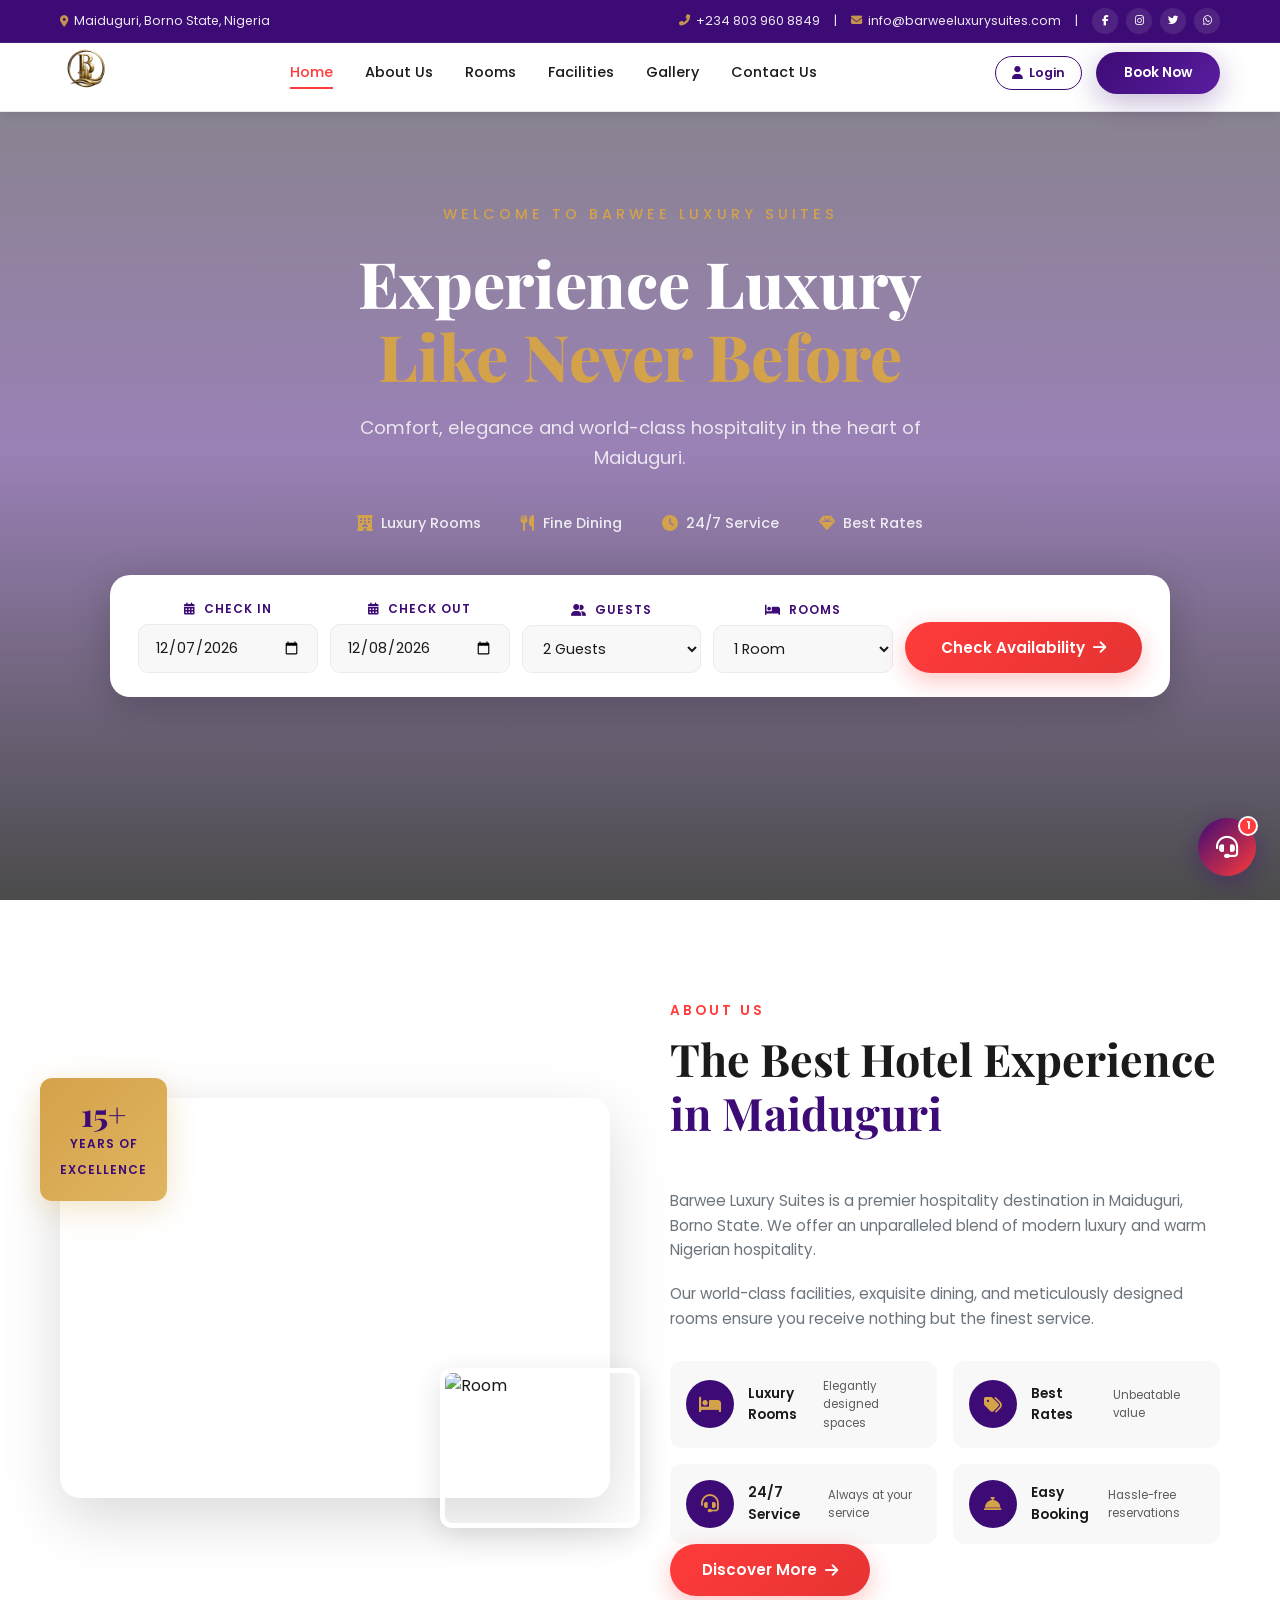
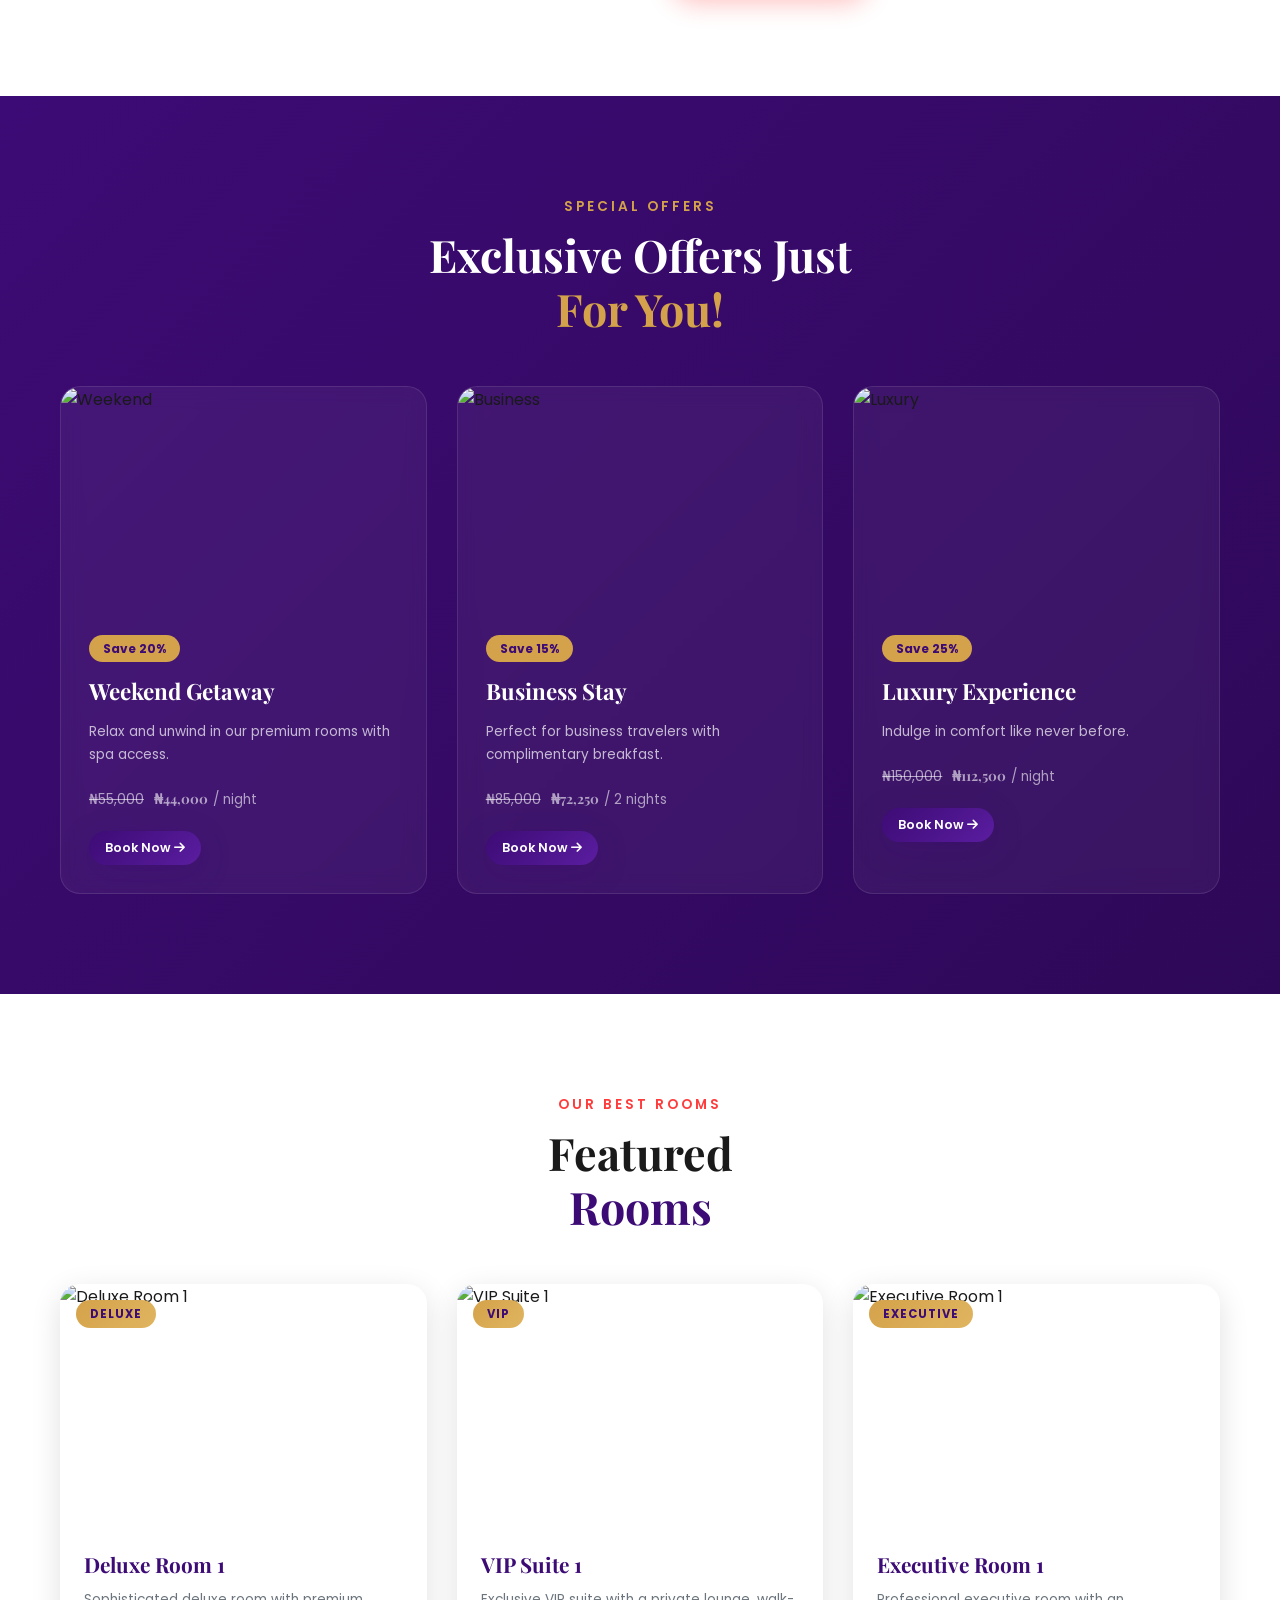
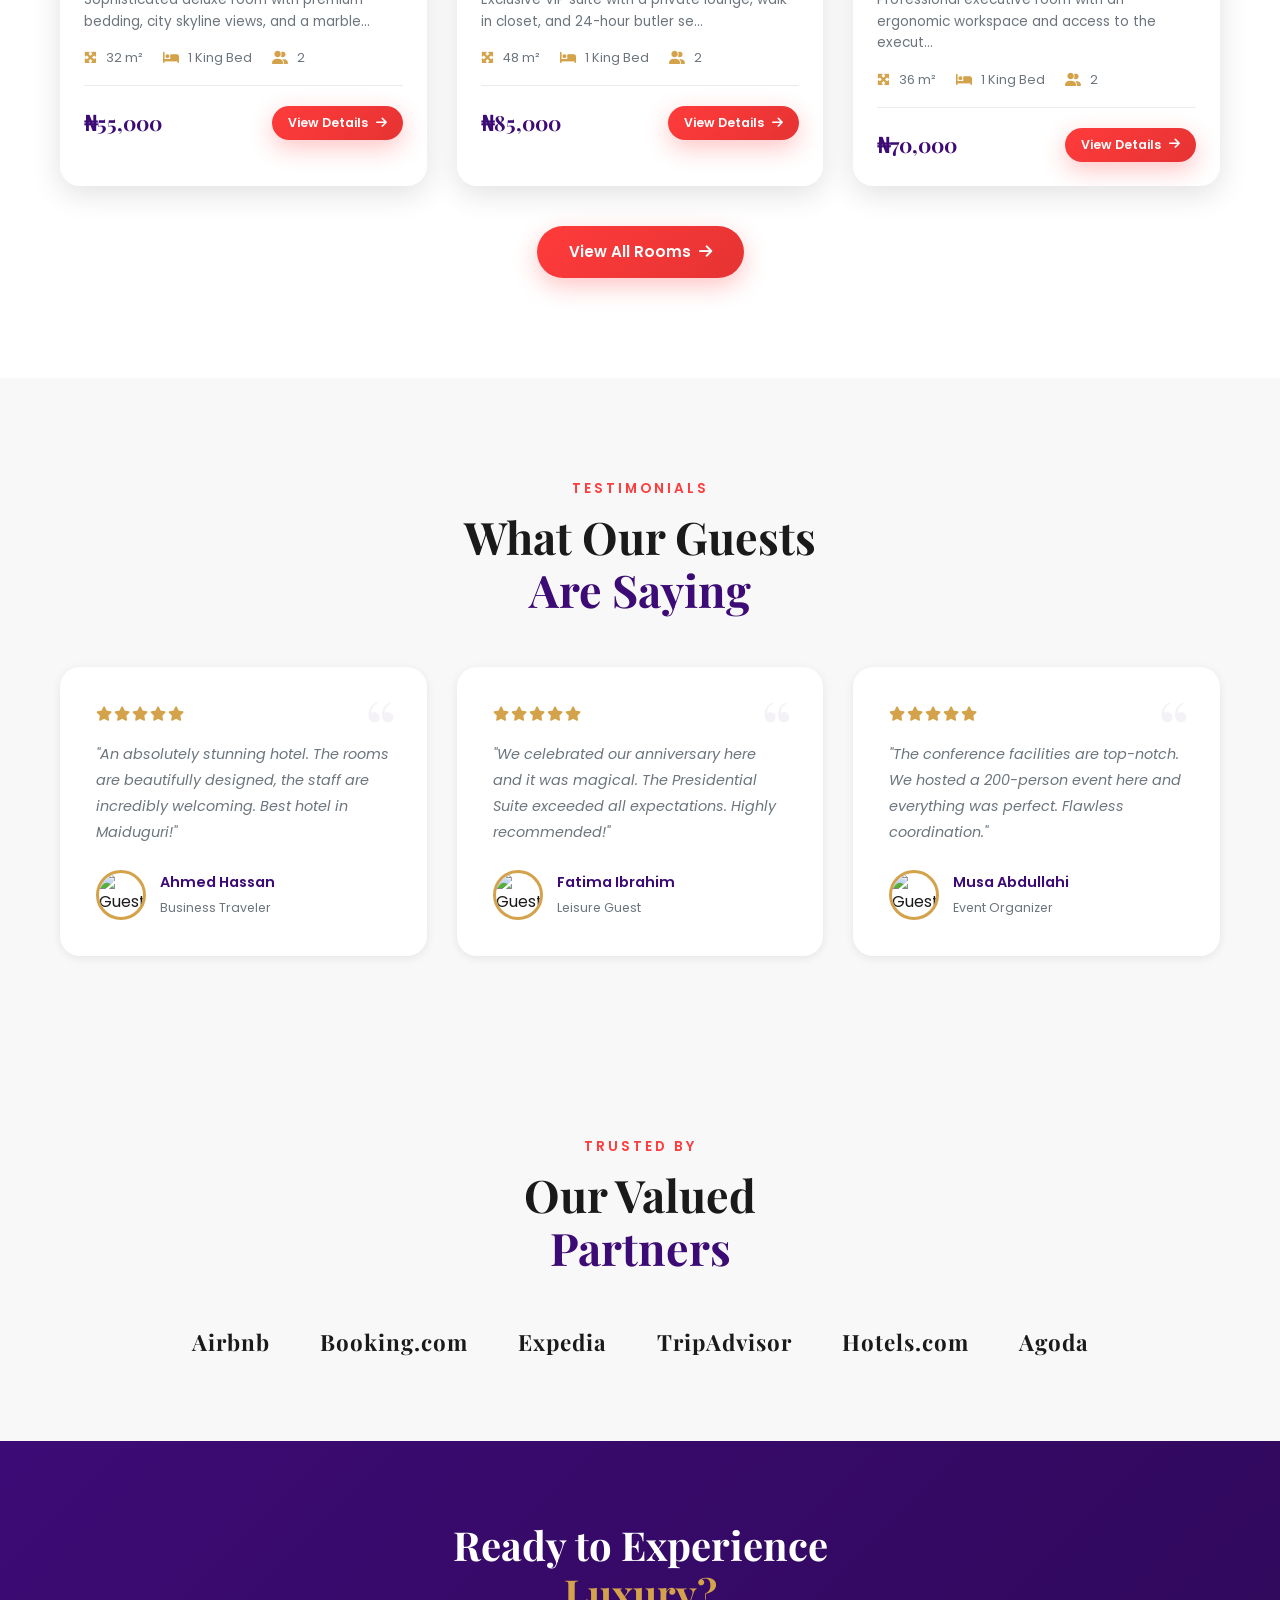
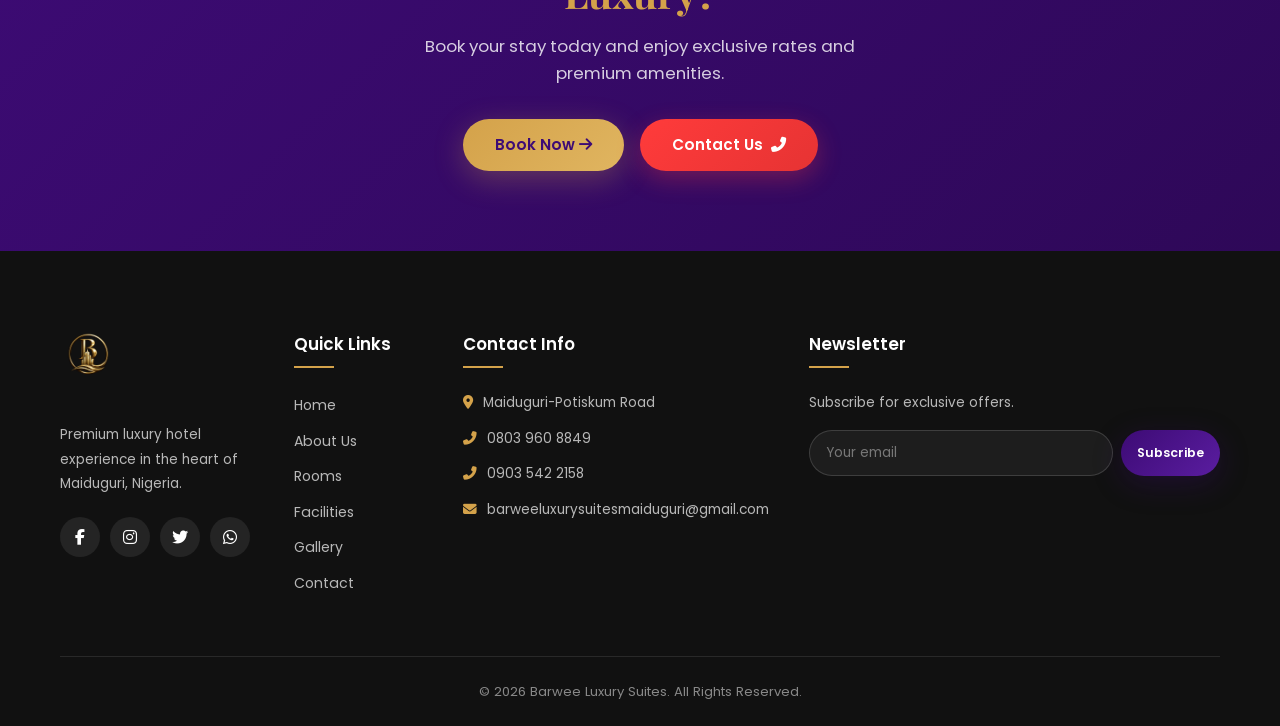
==== barwee/index.html @ b74876a3 "Barwee Luxury Suites: full site with auth, dashboard, live support, SEO, logo" ====
<!DOCTYPE html>
<html lang="en">
<head>
    <!-- Primary Meta Tags -->
    <meta charset="UTF-8">
    <meta name="viewport" content="width=device-width, initial-scale=1.0">
    <meta http-equiv="X-UA-Compatible" content="IE=edge">
    <title>Barwee Luxury Suites | Premium Hotel in Maiduguri, Borno State, Nigeria</title>
    <meta name="description" content="Barwee Luxury Suites is Maiduguri's premier luxury hotel offering world-class rooms, fine dining, spa & wellness, conference halls, and exceptional hospitality. Book your stay today for the best rates on premium accommodation in Borno State, Nigeria.">
    <meta name="keywords" content="Barwee Luxury Suites, luxury hotel Maiduguri, hotel in Maiduguri, Maiduguri hotel booking, premium hotel Borno State, best hotel Maiduguri, luxury accommodation Nigeria, business hotel Maiduguri, conference hotel Maiduguri, wedding venue Maiduguri, spa hotel Maiduguri, resort Maiduguri, 5 star hotel Maiduguri, hotel near Maiduguri airport, affordable luxury hotel Nigeria, hotel rooms Maiduguri, Presidential Suite Maiduguri, executive hotel Borno">
    <meta name="author" content="Barwee Luxury Suites">
    <meta name="publisher" content="Barwee Luxury Suites">
    <meta name="copyright" content="2026 Barwee Luxury Suites. All Rights Reserved.">
    <meta name="robots" content="index, follow, max-snippet:-1, max-image-preview:large, max-video-preview:-1">
    <meta name="googlebot" content="index, follow">
    <meta name="theme-color" content="#1a0a2e">
    <meta name="msapplication-TileColor" content="#1a0a2e">
    <meta name="msapplication-TileImage" content="logo.png">
    <meta name="application-name" content="Barwee Luxury Suites">
    <meta name="apple-mobile-web-app-title" content="Barwee Luxury Suites">
    <meta name="apple-mobile-web-app-capable" content="yes">
    <meta name="apple-mobile-web-app-status-bar-style" content="black-translucent">

    <!-- Geo Meta Tags -->
    <meta name="geo.region" content="NG-BO">
    <meta name="geo.placename" content="Maiduguri">
    <meta name="geo.position" content="11.8461;13.0825">
    <meta name="ICBM" content="11.8461, 13.0825">

    <!-- Canonical URL -->
    <link rel="canonical" href="https://barweeluxurysuites.com/">

    <!-- Favicon -->
    <link rel="icon" type="image/png" sizes="32x32" href="logo.png">
    <link rel="icon" type="image/png" sizes="16x16" href="logo.png">
    <link rel="apple-touch-icon" sizes="180x180" href="logo.png">
    <link rel="shortcut icon" href="logo.png">

    <!-- Open Graph / Facebook -->
    <meta property="og:type" content="website">
    <meta property="og:url" content="https://barweeluxurysuites.com/">
    <meta property="og:title" content="Barwee Luxury Suites | Premium Hotel in Maiduguri, Nigeria">
    <meta property="og:description" content="Maiduguri's premier luxury hotel. World-class rooms, fine dining, spa & wellness, conference facilities, and exceptional Nigerian hospitality. Book directly for the best rates.">
    <meta property="og:image" content="meta.png">
    <meta property="og:image:width" content="1200">
    <meta property="og:image:height" content="630">
    <meta property="og:image:alt" content="Barwee Luxury Suites - Premium Hotel in Maiduguri, Nigeria">
    <meta property="og:site_name" content="Barwee Luxury Suites">
    <meta property="og:locale" content="en_NG">

    <!-- Twitter Card -->
    <meta name="twitter:card" content="summary_large_image">
    <meta name="twitter:url" content="https://barweeluxurysuites.com/">
    <meta name="twitter:title" content="Barwee Luxury Suites | Premium Hotel in Maiduguri, Nigeria">
    <meta name="twitter:description" content="Maiduguri's premier luxury hotel. World-class rooms, fine dining, spa & wellness, conference facilities, and exceptional Nigerian hospitality.">
    <meta name="twitter:image" content="meta.png">
    <meta name="twitter:image:alt" content="Barwee Luxury Suites - Premium Hotel in Maiduguri, Nigeria">
    <meta name="twitter:site" content="@barweeluxury">
    <meta name="twitter:creator" content="@barweeluxury">

    <!-- Additional SEO -->
    <meta name="rating" content="general">
    <meta name="revisit-after" content="7 days">
    <meta name="language" content="English">
    <meta name="distribution" content="global">
    <meta name="contact" content="info@barweeluxurysuites.com">

    <!-- Fonts & Icons -->
    <link rel="preconnect" href="https://fonts.googleapis.com">
    <link rel="preconnect" href="https://fonts.gstatic.com" crossorigin>
    <link href="https://fonts.googleapis.com/css2?family=Playfair+Display:wght@400;500;600;700;800&family=Poppins:wght@300;400;500;600;700&display=swap" rel="stylesheet">
    <link rel="stylesheet" href="https://cdnjs.cloudflare.com/ajax/libs/font-awesome/6.5.1/css/all.min.css">
    <link rel="stylesheet" href="styles.css">

    <!-- JSON-LD Structured Data -->
    <script type="application/ld+json">
    {
        "@context": "https://schema.org",
        "@type": "Hotel",
        "name": "Barwee Luxury Suites",
        "alternateName": "Barwee Hotel",
        "url": "https://barweeluxurysuites.com",
        "logo": "https://barweeluxurysuites.com/logo.png",
        "image": "https://barweeluxurysuites.com/meta.png",
        "description": "Barwee Luxury Suites is a premier luxury hotel in Maiduguri, Borno State, Nigeria, offering world-class rooms, fine dining, spa & wellness, and conference facilities.",
        "address": {
            "@type": "PostalAddress",
            "streetAddress": "Maiduguri-Potiskum Road",
            "addressLocality": "Maiduguri",
            "addressRegion": "Borno State",
            "postalCode": "",
            "addressCountry": "NG"
        },
        "geo": {
            "@type": "GeoCoordinates",
            "latitude": 11.8461,
            "longitude": 13.0825
        },
        "telephone": ["+2348039608849", "+2349035422158"],
        "email": "barweeluxurysuitesmaiduguri@gmail.com",
        "maximumAttendeeCapacity": 500,
        "starRating": {
            "@type": "Rating",
            "ratingValue": "5"
        },
        "priceRange": "₦44,000 - ₦150,000+",
        "currenciesAccepted": "NGN",
        "paymentAccepted": "Cash, Credit Card, Bank Transfer",
        "checkinTime": "14:00",
        "checkoutTime": "11:00",
        "smokingAllowed": false,
        "containsPlace": [
            {
                "@type": "LodgingBusiness",
                "name": "Presidential Suite"
            },
            {
                "@type": "LodgingBusiness",
                "name": "Executive Suite"
            },
            {
                "@type": "LodgingBusiness",
                "name": "Deluxe Room"
            }
        ],
        "amenityFeature": [
            { "@type": "LocationFeatureSpecification", "name": "Swimming Pool", "value": true },
            { "@type": "LocationFeatureSpecification", "name": "Spa & Wellness Center", "value": true },
            { "@type": "LocationFeatureSpecification", "name": "Fine Dining Restaurant", "value": true },
            { "@type": "LocationFeatureSpecification", "name": "Bar & Lounge", "value": true },
            { "@type": "LocationFeatureSpecification", "name": "Conference Hall", "value": true },
            { "@type": "LocationFeatureSpecification", "name": "Banquet Hall", "value": true },
            { "@type": "LocationFeatureSpecification", "name": "Free Wi-Fi", "value": true },
            { "@type": "LocationFeatureSpecification", "name": "Gym & Fitness Center", "value": true },
            { "@type": "LocationFeatureSpecification", "name": "Airport Shuttle", "value": true },
            { "@type": "LocationFeatureSpecification", "name": "Free Parking", "value": true },
            { "@type": "LocationFeatureSpecification", "name": "24/7 Room Service", "value": true },
            { "@type": "LocationFeatureSpecification", "name": "Laundry Service", "value": true }
        ],
        "hasMap": "https://www.google.com/maps/place/Maiduguri,+Borno",
        "sameAs": [
            "https://www.facebook.com/barweeluxurysuites",
            "https://www.instagram.com/barweeluxurysuites",
            "https://www.twitter.com/barweeluxury",
            "https://api.whatsapp.com/send?phone=2348039608849"
        ],
        "aggregateRating": {
            "@type": "AggregateRating",
            "ratingValue": "4.9",
            "reviewCount": "350",
            "bestRating": "5",
            "worstRating": "1"
        },
        "review": [
            {
                "@type": "Review",
                "author": { "@type": "Person", "name": "Ahmed Hassan" },
                "reviewRating": { "@type": "Rating", "ratingValue": "5" },
                "reviewBody": "An absolutely stunning hotel. The rooms are beautifully designed, the staff are incredibly welcoming. Best hotel in Maiduguri!"
            },
            {
                "@type": "Review",
                "author": { "@type": "Person", "name": "Fatima Ibrahim" },
                "reviewRating": { "@type": "Rating", "ratingValue": "5" },
                "reviewBody": "We celebrated our anniversary here and it was magical. The Presidential Suite exceeded all expectations. Highly recommended!"
            },
            {
                "@type": "Review",
                "author": { "@type": "Person", "name": "Musa Abdullahi" },
                "reviewRating": { "@type": "Rating", "ratingValue": "5" },
                "reviewBody": "The conference facilities are top-notch. We hosted a 200-person event here and everything was perfect. Flawless coordination."
            }
        ],
        "areaServed": {
            "@type": "GeoCircle",
            "geoMidpoint": {
                "@type": "GeoCoordinates",
                "latitude": 11.8461,
                "longitude": 13.0825
            },
            "geoRadius": "50000"
        }
    }
    </script>
    <script type="application/ld+json">
    {
        "@context": "https://schema.org",
        "@type": "BreadcrumbList",
        "itemListElement": [
            { "@type": "ListItem", "position": 1, "name": "Home", "item": "https://barweeluxurysuites.com/" },
            { "@type": "ListItem", "position": 2, "name": "About Us", "item": "https://barweeluxurysuites.com/#about" },
            { "@type": "ListItem", "position": 3, "name": "Rooms", "item": "https://barweeluxurysuites.com/#rooms" },
            { "@type": "ListItem", "position": 4, "name": "Facilities", "item": "https://barweeluxurysuites.com/#facilities" },
            { "@type": "ListItem", "position": 5, "name": "Gallery", "item": "https://barweeluxurysuites.com/#gallery" },
            { "@type": "ListItem", "position": 6, "name": "Contact", "item": "https://barweeluxurysuites.com/#contact" }
        ]
    }
    </script>
</head>
<body>

    <!-- Top Bar -->
    <div class="top-bar" id="topBar">
        <div class="container top-bar-inner">
            <div class="top-bar-left"><span><i class="fas fa-map-marker-alt"></i> Maiduguri, Borno State, Nigeria</span></div>
            <div class="top-bar-right">
                <span><i class="fas fa-phone-alt"></i> +234 803 960 8849</span>
                <span class="top-bar-divider">|</span>
                <span><i class="fas fa-envelope"></i> info@barweeluxurysuites.com</span>
                <span class="top-bar-divider">|</span>
                <div class="top-bar-social">
                    <a href="#"><i class="fab fa-facebook-f"></i></a>
                    <a href="#"><i class="fab fa-instagram"></i></a>
                    <a href="#"><i class="fab fa-twitter"></i></a>
                    <a href="#"><i class="fab fa-whatsapp"></i></a>
                </div>
            </div>
        </div>
    </div>

    <!-- Header -->
    <header class="header" id="header">
        <div class="container header-inner">
            <a href="#" class="logo" onclick="showPage('home')">
                <img src="logo.png" alt="Barwee Luxury Suites" class="logo-img">
            </a>
            <nav class="nav" id="nav">
                <a href="#" class="nav-link active" data-page="home">Home</a>
                <a href="#" class="nav-link" data-page="about">About Us</a>
                <a href="#" class="nav-link" data-page="rooms">Rooms</a>
                <a href="#" class="nav-link" data-page="facilities">Facilities</a>
                <a href="#" class="nav-link" data-page="gallery">Gallery</a>
                <a href="#" class="nav-link" data-page="contact">Contact Us</a>
            </nav>
            <div class="nav-actions">
                <div class="user-menu-wrap" id="userMenuWrap">
                    <button class="btn btn-outline btn-sm" id="authBtn" onclick="handleAuthClick()"><i class="fas fa-user"></i> <span>Login</span></button>
                    <div class="user-dropdown" id="userDropdown">
                        <div class="user-dropdown-header"><img src="https://ui-avatars.com/api/?name=User&background=D72638&color=fff&size=80" alt="User" class="user-dropdown-avatar"><div><h5 id="dropdownUserName">Guest User</h5><p id="dropdownUserEmail">Not logged in</p></div></div>
                        <div class="user-dropdown-divider"></div>
                        <a href="#" class="user-dropdown-item" onclick="showPage('dashboard')"><i class="fas fa-tachometer-alt"></i> Dashboard</a>
                        <a href="#" class="user-dropdown-item" onclick="showPage('profile')"><i class="fas fa-user-edit"></i> My Profile</a>
                        <a href="#" class="user-dropdown-item" onclick="showPage('mybookings')"><i class="fas fa-calendar-check"></i> My Bookings</a>
                        <a href="#" class="user-dropdown-item" onclick="showPage('settings')"><i class="fas fa-cog"></i> Settings</a>
                        <div class="user-dropdown-divider"></div>
                        <a href="#" class="user-dropdown-item logout" onclick="handleLogout()"><i class="fas fa-sign-out-alt"></i> Logout</a>
                    </div>
                </div>
                <a href="#" class="btn btn-gold btn-book" onclick="event.preventDefault();showPage('book')">Book Now</a>
            </div>
            <button class="hamburger" id="hamburger" aria-label="Toggle menu"><span></span><span></span><span></span></button>
        </div>
    </header>
    <div class="nav-overlay" id="navOverlay"></div>

    <!-- ============================================
         PAGE: HOME
         ============================================ -->
    <div class="page active" id="page-home">
        <section class="hero" id="hero">
            <div class="hero-bg"></div>
            <div class="hero-overlay"></div>
            <div class="hero-content">
                <p class="hero-tag">Welcome to Barwee Luxury Suites</p>
                <h1 class="hero-title">Experience Luxury<br><span>Like Never Before</span></h1>
                <p class="hero-subtitle">Comfort, elegance and world-class hospitality in the heart of Maiduguri.</p>
                <div class="hero-features">
                    <span><i class="fas fa-hotel"></i> Luxury Rooms</span>
                    <span><i class="fas fa-utensils"></i> Fine Dining</span>
                    <span><i class="fas fa-clock"></i> 24/7 Service</span>
                    <span><i class="fas fa-gem"></i> Best Rates</span>
                </div>
            </div>
            <div class="booking-widget" id="booking">
                <form class="booking-form" onsubmit="passDatesAndGo('check');return false;">
                    <div class="booking-field"><label><i class="fas fa-calendar-alt"></i> Check In</label><input type="date" id="checkin"></div>
                    <div class="booking-field"><label><i class="fas fa-calendar-alt"></i> Check Out</label><input type="date" id="checkout"></div>
                    <div class="booking-field"><label><i class="fas fa-user-friends"></i> Guests</label><select id="guests"><option>1 Guest</option><option selected>2 Guests</option><option>3 Guests</option><option>4 Guests</option><option>5+ Guests</option></select></div>
                    <div class="booking-field"><label><i class="fas fa-bed"></i> Rooms</label><select id="rooms-count"><option>1 Room</option><option>2 Rooms</option><option>3 Rooms</option></select></div>
                    <button type="submit" class="btn btn-red btn-check">Check Availability <i class="fas fa-arrow-right"></i></button>
                </form>
            </div>
        </section>

        <!-- Home About -->
        <section class="about">
            <div class="container">
                <div class="about-grid">
                    <div class="about-images">
                        <div class="about-img-main"><img src="https://images.unsplash.com/photo-1566073771259-6a8506099945?w=800&q=80" alt="Hotel"></div>
                        <div class="about-img-secondary"><img src="https://images.unsplash.com/photo-1582719478250-c89cae4dc85b?w=400&q=80" alt="Room"></div>
                        <div class="about-badge"><span class="badge-number">15+</span><span class="badge-text">Years of<br>Excellence</span></div>
                    </div>
                    <div class="about-content">
                        <p class="section-tag">About Us</p>
                        <h2 class="section-title">The Best Hotel Experience<br><span>in Maiduguri</span></h2>
                        <p class="about-text">Barwee Luxury Suites is a premier hospitality destination in Maiduguri, Borno State. We offer an unparalleled blend of modern luxury and warm Nigerian hospitality.</p>
                        <p class="about-text">Our world-class facilities, exquisite dining, and meticulously designed rooms ensure you receive nothing but the finest service.</p>
                        <div class="feature-cards">
                            <div class="feature-card"><div class="feature-icon"><i class="fas fa-bed"></i></div><h4>Luxury Rooms</h4><p>Elegantly designed spaces</p></div>
                            <div class="feature-card"><div class="feature-icon"><i class="fas fa-tags"></i></div><h4>Best Rates</h4><p>Unbeatable value</p></div>
                            <div class="feature-card"><div class="feature-icon"><i class="fas fa-headset"></i></div><h4>24/7 Service</h4><p>Always at your service</p></div>
                            <div class="feature-card"><div class="feature-icon"><i class="fas fa-concierge-bell"></i></div><h4>Easy Booking</h4><p>Hassle-free reservations</p></div>
                        </div>
                        <a href="#" class="btn btn-red" onclick="showPage('about')">Discover More <i class="fas fa-arrow-right"></i></a>
                    </div>
                </div>
            </div>
        </section>

        <!-- Home Offers -->
        <section class="offers">
            <div class="container">
                <p class="section-tag center">Special Offers</p>
                <h2 class="section-title center">Exclusive Offers Just<br><span>For You!</span></h2>
                <div class="offers-grid">
                    <div class="offer-card"><div class="offer-image"><img src="https://images.unsplash.com/photo-1521791136064-7986c2920216?w=600&q=80" alt="Weekend"></div><div class="offer-content"><span class="offer-discount">Save 20%</span><h3>Weekend Getaway</h3><p>Relax and unwind in our premium rooms with spa access.</p><div class="offer-price"><span class="old-price">&#8358;55,000</span><span class="new-price">&#8358;44,000</span><span>/ night</span></div><a href="#" class="btn btn-gold btn-sm" onclick="showPage('book')">Book Now <i class="fas fa-arrow-right"></i></a></div></div>
                    <div class="offer-card"><div class="offer-image"><img src="https://images.unsplash.com/photo-1596394516093-501ba68a0ba6?w=600&q=80" alt="Business"></div><div class="offer-content"><span class="offer-discount">Save 15%</span><h3>Business Stay</h3><p>Perfect for business travelers with complimentary breakfast.</p><div class="offer-price"><span class="old-price">&#8358;85,000</span><span class="new-price">&#8358;72,250</span><span>/ 2 nights</span></div><a href="#" class="btn btn-gold btn-sm" onclick="showPage('book')">Book Now <i class="fas fa-arrow-right"></i></a></div></div>
                    <div class="offer-card"><div class="offer-image"><img src="https://images.unsplash.com/photo-1551882547-ff40c63fe5fa?w=600&q=80" alt="Luxury"></div><div class="offer-content"><span class="offer-discount">Save 25%</span><h3>Luxury Experience</h3><p>Indulge in comfort like never before.</p><div class="offer-price"><span class="old-price">&#8358;150,000</span><span class="new-price">&#8358;112,500</span><span>/ night</span></div><a href="#" class="btn btn-gold btn-sm" onclick="showPage('book')">Book Now <i class="fas fa-arrow-right"></i></a></div></div>
                </div>
            </div>
        </section>

        <!-- Home Rooms Preview -->
        <section class="rooms">
            <div class="container">
                <p class="section-tag center">Our Best Rooms</p>
                <h2 class="section-title center">Featured<br><span>Rooms</span></h2>
                <div class="rooms-grid" id="homeRoomsGrid"></div>
                <div class="center-btn"><a href="#" class="btn btn-red" onclick="showPage('rooms')">View All Rooms <i class="fas fa-arrow-right"></i></a></div>
            </div>
        </section>

        <!-- Home Testimonials -->
        <section class="testimonials">
            <div class="container">
                <p class="section-tag center">Testimonials</p>
                <h2 class="section-title center">What Our Guests<br><span>Are Saying</span></h2>
                <div class="testimonials-grid">
                    <div class="testimonial-card"><div class="testimonial-stars"><i class="fas fa-star"></i><i class="fas fa-star"></i><i class="fas fa-star"></i><i class="fas fa-star"></i><i class="fas fa-star"></i></div><p class="testimonial-text">"An absolutely stunning hotel. The rooms are beautifully designed, the staff are incredibly welcoming. Best hotel in Maiduguri!"</p><div class="testimonial-author"><img src="https://images.unsplash.com/photo-1507003211169-0a1dd7228f2d?w=100&q=80" alt="Guest"><div><h5>Ahmed Hassan</h5><span>Business Traveler</span></div></div></div>
                    <div class="testimonial-card"><div class="testimonial-stars"><i class="fas fa-star"></i><i class="fas fa-star"></i><i class="fas fa-star"></i><i class="fas fa-star"></i><i class="fas fa-star"></i></div><p class="testimonial-text">"We celebrated our anniversary here and it was magical. The Presidential Suite exceeded all expectations. Highly recommended!"</p><div class="testimonial-author"><img src="https://images.unsplash.com/photo-1494790108377-be9c29b29330?w=100&q=80" alt="Guest"><div><h5>Fatima Ibrahim</h5><span>Leisure Guest</span></div></div></div>
                    <div class="testimonial-card"><div class="testimonial-stars"><i class="fas fa-star"></i><i class="fas fa-star"></i><i class="fas fa-star"></i><i class="fas fa-star"></i><i class="fas fa-star"></i></div><p class="testimonial-text">"The conference facilities are top-notch. We hosted a 200-person event here and everything was perfect. Flawless coordination."</p><div class="testimonial-author"><img src="https://images.unsplash.com/photo-1472099645785-5658abf4ff4e?w=100&q=80" alt="Guest"><div><h5>Musa Abdullahi</h5><span>Event Organizer</span></div></div></div>
                </div>
            </div>
        </section>

        <section class="partners">
            <div class="container">
                <p class="section-tag center">Trusted By</p>
                <h2 class="section-title center">Our Valued<br><span>Partners</span></h2>
                <div class="partners-grid">
                    <div class="partner-item"><span>Airbnb</span></div>
                    <div class="partner-item"><span>Booking.com</span></div>
                    <div class="partner-item"><span>Expedia</span></div>
                    <div class="partner-item"><span>TripAdvisor</span></div>
                    <div class="partner-item"><span>Hotels.com</span></div>
                    <div class="partner-item"><span>Agoda</span></div>
                </div>
            </div>
        </section>

        <section class="cta-banner">
            <div class="container">
                <h2>Ready to Experience<br><span>Luxury?</span></h2>
                <p>Book your stay today and enjoy exclusive rates and premium amenities.</p>
                <div class="cta-buttons">
                    <a href="#" class="btn btn-gold" onclick="showPage('book')">Book Now <i class="fas fa-arrow-right"></i></a>
                    <a href="#" class="btn btn-red" onclick="showPage('contact')">Contact Us <i class="fas fa-phone-alt"></i></a>
                </div>
            </div>
        </section>
    </div>

    <!-- ============================================
         PAGE: ABOUT
         ============================================ -->
    <div class="page" id="page-about">
        <section class="page-hero"><div class="page-hero-bg" style="background-image:url('https://images.unsplash.com/photo-1566073771259-6a8506099945?w=1920&q=80')"></div><div class="page-hero-overlay"></div><div class="page-hero-content"><h1>About Us</h1><p>Discover the story behind Maiduguri's finest luxury hotel</p></div></section>
        <section class="about page-section"><div class="container"><div class="about-grid">
            <div class="about-images"><div class="about-img-main"><img src="https://images.unsplash.com/photo-1566073771259-6a8506099945?w=800&q=80" alt="Hotel"></div><div class="about-img-secondary"><img src="https://images.unsplash.com/photo-1582719478250-c89cae4dc85b?w=400&q=80" alt="Room"></div><div class="about-badge"><span class="badge-number">15+</span><span class="badge-text">Years of<br>Excellence</span></div></div>
            <div class="about-content"><p class="section-tag">Our Story</p><h2 class="section-title">Welcome to Barwee<br><span>Luxury Suites</span></h2><p class="about-text">Founded in 2010, Barwee Luxury Suites was born from a vision to create a world-class hospitality destination in Maiduguri. What started as a boutique hotel has grown into one of Northeast Nigeria's most prestigious hospitality brands.</p><p class="about-text">Our philosophy: every guest deserves an extraordinary experience. From the moment you step through our doors, you are enveloped in refined elegance, warm hospitality, and meticulous attention to detail.</p><p class="about-text">We blend modern luxury with the rich cultural heritage of Borno State, creating a unique experience that celebrates both comfort and tradition.</p></div>
        </div></div></section>
        <section class="about-mission page-section"><div class="container"><div class="mission-grid">
            <div class="mission-card"><div class="mission-icon"><i class="fas fa-bullseye"></i></div><h3>Our Mission</h3><p>To provide an exceptional hospitality experience that combines luxury, comfort, and genuine Nigerian warmth.</p></div>
            <div class="mission-card"><div class="mission-icon"><i class="fas fa-eye"></i></div><h3>Our Vision</h3><p>To be the leading luxury hotel in Northeast Nigeria and a top destination for discerning travelers.</p></div>
            <div class="mission-card"><div class="mission-icon"><i class="fas fa-heart"></i></div><h3>Our Values</h3><p>Integrity, excellence, warmth, and innovation guide everything we do.</p></div>
        </div></div></section>
        <section class="stats page-section" style="background:var(--deep-purple);">
            <div class="container">
                <div class="stats-grid">
                    <div class="stat-item"><span class="stat-number">15+</span><span class="stat-label">Years Experience</span></div>
                    <div class="stat-item"><span class="stat-number">50+</span><span class="stat-label">Luxury Rooms</span></div>
                    <div class="stat-item"><span class="stat-number">10K+</span><span class="stat-label">Happy Guests</span></div>
                    <div class="stat-item"><span class="stat-number">4.9</span><span class="stat-label">Guest Rating</span></div>
                </div>
            </div>
        </section>
        <section class="team page-section"><div class="container">
            <p class="section-tag center">Our Team</p>
            <h2 class="section-title center">Meet The<br><span>Leadership</span></h2>
            <div class="team-grid">
                <div class="team-card"><img src="https://images.unsplash.com/photo-1560250097-0b93528c311a?w=400&q=80" alt="GM"><h4>Abdullahi Musa</h4><span>General Manager</span><p>20+ years in hospitality leadership across West Africa.</p></div>
                <div class="team-card"><img src="https://images.unsplash.com/photo-1573496359142-b8d87734a5a2?w=400&q=80" alt="Ops"><h4>Fatima Bello</h4><span>Operations Director</span><p>Expert in creating seamless guest experiences.</p></div>
                <div class="team-card"><img src="https://images.unsplash.com/photo-1472099645785-5658abf4ff4e?w=400&q=80" alt="Chef"><h4>Ibrahim Suleiman</h4><span>Executive Chef</span><p>Award-winning chef specializing in Nigerian and international cuisine.</p></div>
            </div>
        </div></section>
    </div>

    <!-- ============================================
         PAGE: ROOMS (Categories + Room List)
         ============================================ -->
    <div class="page" id="page-rooms">
        <section class="page-hero"><div class="page-hero-bg" style="background-image:url('https://images.unsplash.com/photo-1631049307264-da0ec9d70304?w=1920&q=80')"></div><div class="page-hero-overlay"></div><div class="page-hero-content"><h1>Our Rooms & Suites</h1><p>Choose from our categories and find your perfect room</p></div></section>
        <section class="rooms page-section"><div class="container">
            <p class="section-tag center">Accommodations</p>
            <h2 class="section-title center">Select a Category<br><span>to Explore Rooms</span></h2>
            <div class="room-categories" id="roomCategories"></div>
        </div></section>
        <section class="why-us page-section" style="background:var(--light-gray);"><div class="container">
            <p class="section-tag center">Why Book With Us</p>
            <h2 class="section-title center">The Barwee<br><span>Advantage</span></h2>
            <div class="why-us-grid">
                <div class="why-us-item"><div class="why-us-icon"><i class="fas fa-dollar-sign"></i></div><h4>Best Price Guarantee</h4><p>Find a lower price? We'll match it and give you an extra 10% off.</p></div>
                <div class="why-us-item"><div class="why-us-icon"><i class="fas fa-undo"></i></div><h4>Free Cancellation</h4><p>Cancel up to 24 hours before check-in for a full refund.</p></div>
                <div class="why-us-item"><div class="why-us-icon"><i class="fas fa-gift"></i></div><h4>Exclusive Perks</h4><p>Free breakfast, spa credits, and room upgrades for direct bookings.</p></div>
                <div class="why-us-item"><div class="why-us-icon"><i class="fas fa-headset"></i></div><h4>24/7 Concierge</h4><p>Personal concierge service for all your needs during your stay.</p></div>
            </div>
        </div></section>
    </div>

    <!-- ============================================
         PAGE: ROOM CATEGORY (shows rooms list)
         ============================================ -->
    <div class="page" id="page-category">
        <section class="page-hero"><div class="page-hero-bg" id="catHeroBg"></div><div class="page-hero-overlay"></div><div class="page-hero-content"><h1 id="catTitle"></h1><p id="catDesc"></p></div></section>
        <section class="rooms page-section"><div class="container">
            <div class="breadcrumb"><a href="#" onclick="showPage('rooms')">All Categories</a> <i class="fas fa-chevron-right"></i> <span id="catBreadcrumb"></span></div>
            <p class="section-tag center" id="catTag"></p>
            <h2 class="section-title center" id="catHeading"></h2>
            <div class="rooms-grid" id="catRoomsGrid"></div>
        </div></section>
    </div>

    <!-- ============================================
         PAGE: ROOM DETAIL
         ============================================ -->
    <div class="page" id="page-roomdetail">
        <section class="room-detail" id="roomDetail"></section>
    </div>

    <!-- ============================================
         PAGE: BOOK NOW (Reservation Form)
         ============================================ -->
    <div class="page" id="page-book">
        <section class="page-hero"><div class="page-hero-bg" style="background-image:url('https://images.unsplash.com/photo-1551882547-ff40c63fe5fa?w=1920&q=80')"></div><div class="page-hero-overlay"></div><div class="page-hero-content"><h1>Book Your Stay</h1><p>Complete your reservation in just a few steps</p></div></section>
        <section class="booking-page page-section"><div class="container">
            <div class="booking-page-grid">
                <div class="booking-form-section">
                    <p class="section-tag">Reservation</p>
                    <h2 class="section-title">Make a<br><span>Reservation</span></h2>
                    <form class="reservation-form" onsubmit="return false;">
                        <div class="form-row">
                            <div class="form-group"><label>Full Name *</label><input type="text" placeholder="Enter your full name" required></div>
                            <div class="form-group"><label>Email Address *</label><input type="email" placeholder="your@email.com" required></div>
                        </div>
                        <div class="form-row">
                            <div class="form-group"><label>Phone Number *</label><input type="tel" placeholder="+234 xxx xxx xxxx" required></div>
                            <div class="form-group"><label>Room Category</label><select id="bookCategory"><option>Regular</option><option>Deluxe</option><option>Executive</option><option>VIP</option><option>Presidential</option><option>Family</option></select></div>
                        </div>
                        <div class="form-row">
                            <div class="form-group"><label>Check-In Date *</label><input type="date" id="bookCheckin" required></div>
                            <div class="form-group"><label>Check-Out Date *</label><input type="date" id="bookCheckout" required></div>
                        </div>
                        <div class="form-row">
                            <div class="form-group"><label>Guests</label><select><option>1 Guest</option><option selected>2 Guests</option><option>3 Guests</option><option>4 Guests</option></select></div>
                            <div class="form-group"><label>Number of Rooms</label><select><option>1 Room</option><option>2 Rooms</option><option>3 Rooms</option></select></div>
                        </div>
                        <div class="form-group"><label>Special Requests</label><textarea placeholder="Any dietary requirements, seating preference, or special arrangements..." rows="3"></textarea></div>
                        <button type="submit" class="btn btn-red btn-full" onclick="alert('Reservation submitted! We will contact you shortly to confirm.')">Confirm Reservation <i class="fas fa-arrow-right"></i></button>
                    </form>
                </div>
                <div class="booking-summary">
                    <div class="summary-card">
                        <h3><i class="fas fa-info-circle"></i> Booking Summary</h3>
                        <div class="summary-item"><span>Location</span><span>Maiduguri, Borno State</span></div>
                        <div class="summary-item"><span>Check-In</span><span id="summCheckin">--</span></div>
                        <div class="summary-item"><span>Check-Out</span><span id="summCheckout">--</span></div>
                        <div class="summary-item"><span>Category</span><span id="summCategory">Regular</span></div>
                        <div class="summary-divider"></div>
                        <div class="summary-contact"><i class="fas fa-phone-alt"></i> Need help? Call us<br><strong>+234 803 960 8849</strong></div>
                    </div>
                </div>
            </div>
        </div></section>
    </div>

    <!-- ============================================
         PAGE: CHECK AVAILABILITY
         ============================================ -->
    <div class="page" id="page-check">
        <section class="page-hero"><div class="page-hero-bg" style="background-image:url('https://images.unsplash.com/photo-1590490360182-c33d57733427?w=1920&q=80')"></div><div class="page-hero-overlay"></div><div class="page-hero-content"><h1>Check Availability</h1><p>Find the perfect room for your dates</p></div></section>
        <section class="check-page page-section"><div class="container">
            <div class="check-form-card">
                <p class="section-tag center">Search Rooms</p>
                <h2 class="section-title center">Find Available<br><span>Rooms</span></h2>
                <form class="check-form" onsubmit="return false;">
                    <div class="form-row">
                        <div class="form-group"><label><i class="fas fa-calendar-alt"></i> Check-In Date *</label><input type="date" id="checkSearchIn" required></div>
                        <div class="form-group"><label><i class="fas fa-calendar-alt"></i> Check-Out Date *</label><input type="date" id="checkSearchOut" required></div>
                    </div>
                    <div class="form-row">
                        <div class="form-group"><label><i class="fas fa-user-friends"></i> Guests</label><select><option>1 Guest</option><option selected>2 Guests</option><option>3 Guests</option><option>4 Guests</option></select></div>
                        <div class="form-group"><label><i class="fas fa-bed"></i> Category</label><select id="checkCategory"><option value="">All Categories</option><option>Regular</option><option>Deluxe</option><option>Executive</option><option>VIP</option><option>Presidential</option><option>Family</option></select></div>
                    </div>
                    <button type="submit" class="btn btn-red btn-full" onclick="searchAvailability()">Search Available Rooms <i class="fas fa-search"></i></button>
                </form>
            </div>
            <div class="check-results" id="checkResults" style="display:none;">
                <h3 class="results-title">Available Rooms</h3>
                <div class="results-grid" id="resultsGrid"></div>
            </div>
        </div></section>
    </div>

    <!-- ============================================
         PAGE: FACILITIES
         ============================================ -->
    <div class="page" id="page-facilities">
        <section class="page-hero"><div class="page-hero-bg" style="background-image:url('https://images.unsplash.com/photo-1571003123894-1f0594d2b5d9?w=1920&q=80')"></div><div class="page-hero-overlay"></div><div class="page-hero-content"><h1>Our Facilities</h1><p>World-class amenities for an unforgettable experience</p></div></section>
        <section class="facilities page-section"><div class="container">
            <p class="section-tag center">Amenities</p>
            <h2 class="section-title center">Everything You<br><span>Need & More</span></h2>
            <div class="facilities-grid">
                <div class="facility-card"><div class="facility-icon"><i class="fas fa-swimming-pool"></i></div><h4>Swimming Pool</h4><p>Relax in our pristine outdoor pool with poolside bar service and sun loungers.</p></div>
                <div class="facility-card"><div class="facility-icon"><i class="fas fa-dumbbell"></i></div><h4>Gym & Fitness</h4><p>State-of-the-art fitness center with modern equipment and personal trainers.</p></div>
                <div class="facility-card"><div class="facility-icon"><i class="fas fa-utensils"></i></div><h4>Fine Dining</h4><p>Exquisite local and international cuisine by our award-winning chef.</p></div>
                <div class="facility-card"><div class="facility-icon"><i class="fas fa-cocktail"></i></div><h4>Bar & Lounge</h4><p>Premium cocktails, fine wines, and live music on weekends.</p></div>
                <div class="facility-card"><div class="facility-icon"><i class="fas fa-glass-cheers"></i></div><h4>Banquet Hall</h4><p>Spacious venue for weddings, galas, and events up to 500 guests.</p></div>
                <div class="facility-card"><div class="facility-icon"><i class="fas fa-chalkboard-teacher"></i></div><h4>Conference Hall</h4><p>Professional meeting rooms with full AV setup and video conferencing.</p></div>
                <div class="facility-card"><div class="facility-icon"><i class="fas fa-tshirt"></i></div><h4>Laundry Service</h4><p>Same-day laundry and dry cleaning with express options.</p></div>
                <div class="facility-card"><div class="facility-icon"><i class="fas fa-wifi"></i></div><h4>Free Wi-Fi</h4><p>High-speed internet throughout the entire property.</p></div>
                <div class="facility-card"><div class="facility-icon"><i class="fas fa-shuttle-van"></i></div><h4>Airport Shuttle</h4><p>Complimentary airport transfer for all guests.</p></div>
                <div class="facility-card"><div class="facility-icon"><i class="fas fa-briefcase"></i></div><h4>Business Center</h4><p>Fully equipped with printing, scanning, and meeting rooms.</p></div>
                <div class="facility-card"><div class="facility-icon"><i class="fas fa-spa"></i></div><h4>Spa & Wellness</h4><p>Full-service spa with massages, facials, and wellness treatments.</p></div>
                <div class="facility-card"><div class="facility-icon"><i class="fas fa-parking"></i></div><h4>Free Parking</h4><p>Secure underground and open-air parking with 24/7 surveillance.</p></div>
            </div>
        </div></section>
        <section class="featured-facility page-section"><div class="container">
            <div class="about-grid">
                <div class="about-images"><div class="about-img-main"><img src="https://images.unsplash.com/photo-1544161515-4ab6ce6db874?w=800&q=80" alt="Spa"></div><div class="about-img-secondary"><img src="https://images.unsplash.com/photo-1571003123894-1f0594d2b5d9?w=400&q=80" alt="Pool"></div></div>
                <div class="about-content"><p class="section-tag">Featured</p><h2 class="section-title">Spa &<br><span>Wellness Center</span></h2><p class="about-text">Our full-service spa offers a sanctuary of relaxation with traditional Nigerian treatments, modern massage techniques, and premium wellness products.</p><p class="about-text">Enjoy our sauna, steam room, hydrotherapy pool, and dedicated relaxation lounges. Our certified therapists provide personalized treatments tailored to your needs.</p><a href="#" class="btn btn-red" onclick="showPage('book')">Book a Treatment <i class="fas fa-arrow-right"></i></a></div>
            </div>
        </div></section>
        <section class="cta-banner">
            <div class="container">
                <h2>Ready to Experience<br><span>Luxury?</span></h2>
                <p>Book your stay today and enjoy exclusive rates and premium amenities.</p>
                <div class="cta-buttons">
                    <a href="#" class="btn btn-gold" onclick="showPage('book')">Book Now <i class="fas fa-arrow-right"></i></a>
                    <a href="#" class="btn btn-red" onclick="showPage('contact')">Contact Us <i class="fas fa-phone-alt"></i></a>
                </div>
            </div>
        </section>
    </div>

    <!-- ============================================
         PAGE: GALLERY
         ============================================ -->
    <div class="page" id="page-gallery">
        <section class="page-hero"><div class="page-hero-bg" style="background-image:url('https://images.unsplash.com/photo-1551882547-ff40c63fe5fa?w=1920&q=80')"></div><div class="page-hero-overlay"></div><div class="page-hero-content"><h1>Gallery</h1><p>A visual tour of our luxurious spaces</p></div></section>
        <section class="gallery page-section"><div class="container"><p class="section-tag center">Photo Gallery</p><h2 class="section-title center">Explore Our<br><span>Luxurious Spaces</span></h2></div>
            <div class="gallery-masonry">
                <div class="gallery-item gi-1"><img src="https://images.unsplash.com/photo-1618773928121-c32242e63f39?w=600&q=80" alt="Suite"><div class="gallery-overlay"><span>Presidential Suite</span></div></div>
                <div class="gallery-item gi-2"><img src="https://images.unsplash.com/photo-1571896349842-33c89424de2d?w=600&q=80" alt="Exterior"><div class="gallery-overlay"><span>Hotel Exterior</span></div></div>
                <div class="gallery-item gi-3"><img src="https://images.unsplash.com/photo-1571003123894-1f0594d2b5d9?w=600&q=80" alt="Pool"><div class="gallery-overlay"><span>Swimming Pool</span></div></div>
                <div class="gallery-item gi-4"><img src="https://images.unsplash.com/photo-1517248135467-4c7edcad34c4?w=600&q=80" alt="Restaurant"><div class="gallery-overlay"><span>Restaurant</span></div></div>
                <div class="gallery-item gi-5"><img src="https://images.unsplash.com/photo-1564501049412-61c2a3083791?w=600&q=80" alt="Event Hall"><div class="gallery-overlay"><span>Banquet Hall</span></div></div>
                <div class="gallery-item gi-6"><img src="https://images.unsplash.com/photo-1582719478250-c89cae4dc85b?w=600&q=80" alt="Room"><div class="gallery-overlay"><span>Deluxe Room</span></div></div>
                <div class="gallery-item gi-7"><img src="https://images.unsplash.com/photo-1551882547-ff40c63fe5fa?w=600&q=80" alt="Lobby"><div class="gallery-overlay"><span>Main Lobby</span></div></div>
                <div class="gallery-item gi-8"><img src="https://images.unsplash.com/photo-1544161515-4ab6ce6db874?w=600&q=80" alt="Spa"><div class="gallery-overlay"><span>Spa & Wellness</span></div></div>
            </div>
        </section>
        <section class="cta-banner">
            <div class="container">
                <h2>Ready to Experience<br><span>Luxury?</span></h2>
                <p>Book your stay today and enjoy exclusive rates and premium amenities.</p>
                <div class="cta-buttons">
                    <a href="#" class="btn btn-gold" onclick="showPage('book')">Book Now <i class="fas fa-arrow-right"></i></a>
                    <a href="#" class="btn btn-red" onclick="showPage('contact')">Contact Us <i class="fas fa-phone-alt"></i></a>
                </div>
            </div>
        </section>
    </div>

    <!-- ============================================
         PAGE: CONTACT
         ============================================ -->
    <div class="page" id="page-contact">
        <section class="page-hero"><div class="page-hero-bg" style="background-image:url('https://images.unsplash.com/photo-1521791136064-7986c2920216?w=1920&q=80')"></div><div class="page-hero-overlay"></div><div class="page-hero-content"><h1>Contact Us</h1><p>We'd love to hear from you</p></div></section>
        <section class="contact page-section"><div class="container">
            <p class="section-tag center">Get In Touch</p>
            <h2 class="section-title center">Reach Out<br><span>To Us</span></h2>
            <div class="contact-grid">
                <div class="contact-info">
                    <div class="contact-card"><div class="contact-icon"><i class="fas fa-map-marker-alt"></i></div><div><h4>Our Address</h4><p>Maiduguri-Potiskum Road,<br>Maiduguri, Borno State, Nigeria</p></div></div>
                    <div class="contact-card"><div class="contact-icon"><i class="fas fa-phone-alt"></i></div><div><h4>Phone Numbers</h4><p><a href="tel:08039608849">0803 960 8849</a><br><a href="tel:09035422158">0903 542 2158</a></p></div></div>
                    <div class="contact-card"><div class="contact-icon"><i class="fas fa-envelope"></i></div><div><h4>Email</h4><p><a href="mailto:barweeluxurysuitesmaiduguri@gmail.com">barweeluxurysuitesmaiduguri@gmail.com</a></p></div></div>
                    <div class="contact-social"><a href="#"><i class="fab fa-facebook-f"></i></a><a href="#"><i class="fab fa-instagram"></i></a><a href="#"><i class="fab fa-twitter"></i></a><a href="#"><i class="fab fa-whatsapp"></i></a></div>
                </div>
                <div class="contact-map"><iframe src="https://www.google.com/maps/embed?pb=!1m18!1m12!1m3!1d125880.24938475236!2d13.08249345!3d11.8461608!2m3!1f0!2f0!3f0!3m2!1i1024!2i768!4f13.1!3m3!1m2!1s0x106ed16a45429c69%3A0x7f385cfb88d84af0!2sMaiduguri%2C%20Borno!5e0!3m2!1sen!2sng" width="100%" height="400" style="border:0;" allowfullscreen="" loading="lazy"></iframe></div>
            </div>
        </div></section>
        <section class="contact-form-section page-section"><div class="container">
            <p class="section-tag center">Send a Message</p>
            <h2 class="section-title center">Get In<br><span>Touch</span></h2>
            <div class="contact-form-wrapper">
                <form class="contact-form" id="contactForm" onsubmit="handleContactForm(event)">
                    <div class="form-row">
                        <div class="form-group"><label>Full Name *</label><input type="text" placeholder="Enter your full name" required></div>
                        <div class="form-group"><label>Email Address *</label><input type="email" placeholder="your@email.com" required></div>
                    </div>
                    <div class="form-row">
                        <div class="form-group"><label>Phone Number</label><input type="tel" placeholder="+234 xxx xxx xxxx"></div>
                        <div class="form-group"><label>Subject *</label><select required><option value="">Select a subject</option><option>General Inquiry</option><option>Reservation</option><option>Events & Conferences</option><option>Feedback</option><option>Partnership</option></select></div>
                    </div>
                    <div class="form-group"><label>Message *</label><textarea placeholder="How can we help you?" rows="5" required></textarea></div>
                    <button type="submit" class="btn btn-red btn-full">Send Message <i class="fas fa-paper-plane"></i></button>
                </form>
            </div>
        </div></section>
    </div>

    <!-- ============================================
         PAGE: LOGIN
         ============================================ -->
    <div class="page" id="page-login">
        <section class="auth-page">
            <div class="auth-container">
                <div class="auth-card">
                    <div class="auth-header">
                        <img src="logo.png" alt="Barwee Luxury Suites" class="auth-logo">
                        <h1>Welcome Back</h1>
                        <p>Sign in to your Barwee account</p>
                    </div>
                    <form class="auth-form" id="loginForm" onsubmit="handleLogin(event)">
                        <div class="form-group">
                            <label>Email Address</label>
                            <div class="input-icon"><i class="fas fa-envelope"></i><input type="email" id="loginEmail" placeholder="your@email.com" required></div>
                        </div>
                        <div class="form-group">
                            <label>Password</label>
                            <div class="input-icon"><i class="fas fa-lock"></i><input type="password" id="loginPassword" placeholder="Enter your password" required><button type="button" class="toggle-pw" onclick="togglePassword(this)"><i class="fas fa-eye"></i></button></div>
                        </div>
                        <div class="auth-options">
                            <label class="checkbox-wrap"><input type="checkbox" id="rememberMe"> <span>Remember me</span></label>
                            <a href="#" onclick="showPage('forgot')">Forgot Password?</a>
                        </div>
                        <button type="submit" class="btn btn-red btn-full">Sign In <i class="fas fa-arrow-right"></i></button>
                        <div class="auth-divider"><span>or continue with</span></div>
                        <div class="social-auth">
                            <button type="button" class="social-auth-btn google"><i class="fab fa-google"></i> Google</button>
                            <button type="button" class="social-auth-btn facebook"><i class="fab fa-facebook-f"></i> Facebook</button>
                        </div>
                    </form>
                    <div class="auth-footer">
                        <p>Don't have an account? <a href="#" onclick="showPage('register')">Create Account</a></p>
                    </div>
                </div>
            </div>
        </section>
    </div>

    <!-- ============================================
         PAGE: REGISTER
         ============================================ -->
    <div class="page" id="page-register">
        <section class="auth-page">
            <div class="auth-container">
                <div class="auth-card">
                    <div class="auth-header">
                        <img src="logo.png" alt="Barwee Luxury Suites" class="auth-logo">
                        <h1>Create Account</h1>
                        <p>Join Barwee Luxury Suites for exclusive benefits</p>
                    </div>
                    <form class="auth-form" id="registerForm" onsubmit="handleRegister(event)">
                        <div class="form-row">
                            <div class="form-group">
                                <label>First Name</label>
                                <div class="input-icon"><i class="fas fa-user"></i><input type="text" id="regFirstName" placeholder="First name" required></div>
                            </div>
                            <div class="form-group">
                                <label>Last Name</label>
                                <div class="input-icon"><i class="fas fa-user"></i><input type="text" id="regLastName" placeholder="Last name" required></div>
                            </div>
                        </div>
                        <div class="form-group">
                            <label>Email Address</label>
                            <div class="input-icon"><i class="fas fa-envelope"></i><input type="email" id="regEmail" placeholder="your@email.com" required></div>
                        </div>
                        <div class="form-group">
                            <label>Phone Number</label>
                            <div class="input-icon"><i class="fas fa-phone"></i><input type="tel" id="regPhone" placeholder="+234 xxx xxx xxxx" required></div>
                        </div>
                        <div class="form-group">
                            <label>Password</label>
                            <div class="input-icon"><i class="fas fa-lock"></i><input type="password" id="regPassword" placeholder="Min 8 characters" required minlength="8"><button type="button" class="toggle-pw" onclick="togglePassword(this)"><i class="fas fa-eye"></i></button></div>
                        </div>
                        <div class="form-group">
                            <label>Confirm Password</label>
                            <div class="input-icon"><i class="fas fa-lock"></i><input type="password" id="regConfirmPassword" placeholder="Re-enter password" required minlength="8"></div>
                        </div>
                        <div class="auth-options">
                            <label class="checkbox-wrap"><input type="checkbox" id="agreeTerms" required> <span>I agree to the <a href="#">Terms of Service</a> & <a href="#">Privacy Policy</a></span></label>
                        </div>
                        <button type="submit" class="btn btn-red btn-full">Create Account <i class="fas fa-arrow-right"></i></button>
                    </form>
                    <div class="auth-footer">
                        <p>Already have an account? <a href="#" onclick="showPage('login')">Sign In</a></p>
                    </div>
                </div>
            </div>
        </section>
    </div>

    <!-- ============================================
         PAGE: FORGOT PASSWORD
         ============================================ -->
    <div class="page" id="page-forgot">
        <section class="auth-page">
            <div class="auth-container">
                <div class="auth-card">
                    <div class="auth-header">
                        <img src="logo.png" alt="Barwee Luxury Suites" class="auth-logo">
                        <h1>Reset Password</h1>
                        <p>Enter your email to receive a reset link</p>
                    </div>
                    <form class="auth-form" id="forgotForm" onsubmit="handleForgotPassword(event)">
                        <div class="form-group">
                            <label>Email Address</label>
                            <div class="input-icon"><i class="fas fa-envelope"></i><input type="email" id="forgotEmail" placeholder="your@email.com" required></div>
                        </div>
                        <button type="submit" class="btn btn-red btn-full">Send Reset Link <i class="fas fa-paper-plane"></i></button>
                    </form>
                    <div class="auth-footer">
                        <p>Remember your password? <a href="#" onclick="showPage('login')">Back to Sign In</a></p>
                    </div>
                </div>
            </div>
        </section>
    </div>

    <!-- ============================================
         PAGE: USER DASHBOARD
         ============================================ -->
    <div class="page" id="page-dashboard">
        <section class="page-hero"><div class="page-hero-bg" style="background-image:url('https://images.unsplash.com/photo-1566073771259-6a8506099945?w=1920&q=80')"></div><div class="page-hero-overlay"></div><div class="page-hero-content"><h1>My Dashboard</h1><p>Welcome back, <span id="dashUserName">Guest</span></p></div></section>
        <section class="dashboard-section page-section"><div class="container">
            <div class="dash-layout">
                <aside class="dash-sidebar">
                    <div class="dash-user-card">
                        <img src="https://ui-avatars.com/api/?name=User&background=D72638&color=fff&size=120" alt="User" class="dash-avatar" id="dashAvatar">
                        <h4 id="dashSideName">Guest User</h4>
                        <p id="dashSideEmail">Not logged in</p>
                    </div>
                    <nav class="dash-nav">
                        <a href="#" class="dash-nav-link active" onclick="switchDashTab('overview')"><i class="fas fa-tachometer-alt"></i> Overview</a>
                        <a href="#" class="dash-nav-link" onclick="switchDashTab('my-bookings')"><i class="fas fa-calendar-check"></i> My Bookings</a>
                        <a href="#" class="dash-nav-link" onclick="switchDashTab('my-profile')"><i class="fas fa-user-edit"></i> Profile</a>
                        <a href="#" class="dash-nav-link" onclick="switchDashTab('my-wishlist')"><i class="fas fa-heart"></i> Wishlist</a>
                        <a href="#" class="dash-nav-link" onclick="switchDashTab('my-reviews')"><i class="fas fa-star"></i> My Reviews</a>
                        <a href="#" class="dash-nav-link" onclick="switchDashTab('my-messages')"><i class="fas fa-envelope"></i> Messages</a>
                        <a href="#" class="dash-nav-link" onclick="switchDashTab('my-settings')"><i class="fas fa-cog"></i> Settings</a>
                    </nav>
                </aside>
                <main class="dash-main">
                    <!-- Overview Tab -->
                    <div class="dash-tab active" id="dtab-overview">
                        <h2 class="dash-tab-title">Welcome to Your Dashboard</h2>
                        <div class="dash-stats-grid">
                            <div class="dash-stat-card"><div class="dash-stat-icon"><i class="fas fa-calendar-check"></i></div><div class="dash-stat-info"><h3>2</h3><p>Total Bookings</p></div></div>
                            <div class="dash-stat-card"><div class="dash-stat-icon"><i class="fas fa-clock"></i></div><div class="dash-stat-info"><h3>1</h3><p>Upcoming Stays</p></div></div>
                            <div class="dash-stat-card"><div class="dash-stat-icon"><i class="fas fa-star"></i></div><div class="dash-stat-info"><h3>5</h3><p>Reviews Given</p></div></div>
                            <div class="dash-stat-card"><div class="dash-stat-icon"><i class="fas fa-heart"></i></div><div class="dash-stat-info"><h3>3</h3><p>Wishlist Items</p></div></div>
                        </div>
                        <div class="dash-card">
                            <h3 class="dash-card-title"><i class="fas fa-calendar-alt"></i> Upcoming Reservation</h3>
                            <div class="dash-booking-item">
                                <div class="dash-booking-img"><img src="https://images.unsplash.com/photo-1618773928121-c32242e63f39?w=400&q=80" alt="Suite"></div>
                                <div class="dash-booking-info">
                                    <h4>Executive Suite</h4>
                                    <p><i class="fas fa-calendar"></i> Aug 15 - Aug 18, 2026</p>
                                    <p><i class="fas fa-user-friends"></i> 2 Guests</p>
                                    <span class="dash-booking-status confirmed">Confirmed</span>
                                </div>
                                <div class="dash-booking-price"><h3>&#8358;85,000</h3><p>3 nights</p></div>
                            </div>
                        </div>
                        <div class="dash-card">
                            <h3 class="dash-card-title"><i class="fas fa-history"></i> Recent Activity</h3>
                            <div class="dash-activity-list">
                                <div class="dash-activity-item"><div class="dash-activity-dot"></div><div><p>Booking confirmed for Executive Suite</p><span>2 days ago</span></div></div>
                                <div class="dash-activity-item"><div class="dash-activity-dot"></div><div><p>Profile updated successfully</p><span>1 week ago</span></div></div>
                                <div class="dash-activity-item"><div class="dash-activity-dot"></div><div><p>Left a 5-star review for Deluxe Room</p><span>2 weeks ago</span></div></div>
                                <div class="dash-activity-item"><div class="dash-activity-dot"></div><div><p>Account created - Welcome to Barwee!</p><span>1 month ago</span></div></div>
                            </div>
                        </div>
                    </div>

                    <!-- My Bookings Tab -->
                    <div class="dash-tab" id="dtab-my-bookings">
                        <h2 class="dash-tab-title">My Bookings</h2>
                        <div class="dash-bookings-filter">
                            <button class="dash-filter-btn active" onclick="filterBookings('all',this)">All</button>
                            <button class="dash-filter-btn" onclick="filterBookings('upcoming',this)">Upcoming</button>
                            <button class="dash-filter-btn" onclick="filterBookings('completed',this)">Completed</button>
                            <button class="dash-filter-btn" onclick="filterBookings('cancelled',this)">Cancelled</button>
                        </div>
                        <div class="dash-card">
                            <div class="dash-booking-item" data-status="upcoming">
                                <div class="dash-booking-img"><img src="https://images.unsplash.com/photo-1618773928121-c32242e63f39?w=400&q=80" alt="Suite"></div>
                                <div class="dash-booking-info">
                                    <h4>Executive Suite</h4>
                                    <p><i class="fas fa-calendar"></i> Aug 15 - Aug 18, 2026</p>
                                    <p><i class="fas fa-user-friends"></i> 2 Guests &middot; 1 Room</p>
                                    <span class="dash-booking-status confirmed">Confirmed</span>
                                </div>
                                <div class="dash-booking-price"><h3>&#8358;85,000</h3><p>3 nights</p><button class="btn btn-outline btn-sm">Cancel</button></div>
                            </div>
                            <div class="dash-booking-item" data-status="completed">
                                <div class="dash-booking-img"><img src="https://images.unsplash.com/photo-1582719478250-c89cae4dc85b?w=400&q=80" alt="Room"></div>
                                <div class="dash-booking-info">
                                    <h4>Deluxe Room</h4>
                                    <p><i class="fas fa-calendar"></i> Jul 1 - Jul 3, 2026</p>
                                    <p><i class="fas fa-user-friends"></i> 2 Guests &middot; 1 Room</p>
                                    <span class="dash-booking-status completed">Completed</span>
                                </div>
                                <div class="dash-booking-price"><h3>&#8358;44,000</h3><p>2 nights</p><button class="btn btn-red btn-sm">Book Again</button></div>
                            </div>
                            <div class="dash-booking-item" data-status="completed">
                                <div class="dash-booking-img"><img src="https://images.unsplash.com/photo-1590490360182-c33d57733427?w=400&q=80" alt="Room"></div>
                                <div class="dash-booking-info">
                                    <h4>Regular Room</h4>
                                    <p><i class="fas fa-calendar"></i> Jun 10 - Jun 11, 2026</p>
                                    <p><i class="fas fa-user-friends"></i> 1 Guest &middot; 1 Room</p>
                                    <span class="dash-booking-status completed">Completed</span>
                                </div>
                                <div class="dash-booking-price"><h3>&#8358;25,000</h3><p>1 night</p><button class="btn btn-red btn-sm">Book Again</button></div>
                            </div>
                        </div>
                    </div>

                    <!-- Profile Tab -->
                    <div class="dash-tab" id="dtab-my-profile">
                        <h2 class="dash-tab-title">My Profile</h2>
                        <div class="dash-card">
                            <div class="dash-profile-header">
                                <img src="https://ui-avatars.com/api/?name=User&background=D72638&color=fff&size=120" alt="User" class="dash-profile-avatar" id="profileAvatar">
                                <div><h3 id="profileFullName">Guest User</h3><p id="profileEmailDisplay">Not logged in</p></div>
                                <button class="btn btn-outline btn-sm">Change Photo</button>
                            </div>
                            <form class="dash-profile-form" onsubmit="handleProfileUpdate(event)">
                                <div class="form-row">
                                    <div class="form-group"><label>First Name</label><input type="text" id="profFirstName" placeholder="First name" value=""></div>
                                    <div class="form-group"><label>Last Name</label><input type="text" id="profLastName" placeholder="Last name" value=""></div>
                                </div>
                                <div class="form-row">
                                    <div class="form-group"><label>Email Address</label><input type="email" id="profEmail" placeholder="your@email.com" value=""></div>
                                    <div class="form-group"><label>Phone Number</label><input type="tel" id="profPhone" placeholder="+234 xxx xxx xxxx" value=""></div>
                                </div>
                                <div class="form-group"><label>Date of Birth</label><input type="date" id="profDob" value=""></div>
                                <div class="form-group"><label>Gender</label><select id="profGender"><option value="">Select</option><option>Male</option><option>Female</option><option>Other</option><option>Prefer not to say</option></select></div>
                                <div class="form-group"><label>Nationality</label><input type="text" id="profNationality" placeholder="e.g. Nigerian" value=""></div>
                                <div class="form-group"><label>Address</label><textarea id="profAddress" rows="2" placeholder="Your home address"></textarea></div>
                                <button type="submit" class="btn btn-red">Save Changes <i class="fas fa-save"></i></button>
                            </form>
                        </div>
                    </div>

                    <!-- Wishlist Tab -->
                    <div class="dash-tab" id="dtab-my-wishlist">
                        <h2 class="dash-tab-title">My Wishlist</h2>
                        <div class="dash-wishlist-grid">
                            <div class="dash-wishlist-card">
                                <div class="dash-wishlist-img"><img src="https://images.unsplash.com/photo-1618773928121-c32242e63f39?w=600&q=80" alt="Presidential Suite"><button class="wishlist-remove"><i class="fas fa-heart"></i></button></div>
                                <div class="dash-wishlist-info"><h4>Presidential Suite</h4><p>From &#8358;150,000/night</p><a href="#" class="btn btn-red btn-sm" onclick="showPage('book')">Book Now</a></div>
                            </div>
                            <div class="dash-wishlist-card">
                                <div class="dash-wishlist-img"><img src="https://images.unsplash.com/photo-1582719478250-c89cae4dc85b?w=600&q=80" alt="Deluxe Room"><button class="wishlist-remove"><i class="fas fa-heart"></i></button></div>
                                <div class="dash-wishlist-info"><h4>Deluxe Room</h4><p>From &#8358;22,000/night</p><a href="#" class="btn btn-red btn-sm" onclick="showPage('book')">Book Now</a></div>
                            </div>
                            <div class="dash-wishlist-card">
                                <div class="dash-wishlist-img"><img src="https://images.unsplash.com/photo-1590490360182-c33d57733427?w=600&q=80" alt="Family Suite"><button class="wishlist-remove"><i class="fas fa-heart"></i></button></div>
                                <div class="dash-wishlist-info"><h4>Family Suite</h4><p>From &#8358;55,000/night</p><a href="#" class="btn btn-red btn-sm" onclick="showPage('book')">Book Now</a></div>
                            </div>
                        </div>
                    </div>

                    <!-- Reviews Tab -->
                    <div class="dash-tab" id="dtab-my-reviews">
                        <h2 class="dash-tab-title">My Reviews</h2>
                        <div class="dash-card">
                            <div class="dash-review-item">
                                <div class="dash-review-header"><h4>Deluxe Room</h4><div class="dash-review-stars"><i class="fas fa-star"></i><i class="fas fa-star"></i><i class="fas fa-star"></i><i class="fas fa-star"></i><i class="fas fa-star"></i></div></div>
                                <p>"Absolutely beautiful room with great amenities. The staff were very attentive and professional."</p>
                                <span class="dash-review-date">July 4, 2026</span>
                            </div>
                            <div class="dash-review-item">
                                <div class="dash-review-header"><h4>Executive Suite</h4><div class="dash-review-stars"><i class="fas fa-star"></i><i class="fas fa-star"></i><i class="fas fa-star"></i><i class="fas fa-star"></i><i class="fas fa-star"></i></div></div>
                                <p>"The best hotel experience I've had in Maiduguri. The suite was spacious and the views were amazing."</p>
                                <span class="dash-review-date">May 20, 2026</span>
                            </div>
                        </div>
                    </div>

                    <!-- Messages Tab -->
                    <div class="dash-tab" id="dtab-my-messages">
                        <h2 class="dash-tab-title">Messages</h2>
                        <div class="dash-card">
                            <div class="dash-message-item unread">
                                <img src="https://ui-avatars.com/api/?name=B&background=1a0a2e&color=fff&size=48" alt="Barwee" class="dash-msg-avatar">
                                <div class="dash-msg-content"><h5>Welcome to Barwee Luxury Suites!</h5><p>Thank you for creating an account. We're excited to have you as a guest. Here's a 10% discount code for your first booking: <strong>WELCOME10</strong></p><span class="dash-msg-time">2 days ago</span></div>
                            </div>
                            <div class="dash-message-item">
                                <img src="https://ui-avatars.com/api/?name=B&background=1a0a2e&color=fff&size=48" alt="Barwee" class="dash-msg-avatar">
                                <div class="dash-msg-content"><h5>Booking Confirmation</h5><p>Your reservation for the Executive Suite (Aug 15-18) has been confirmed. We look forward to welcoming you!</p><span class="dash-msg-time">1 week ago</span></div>
                            </div>
                        </div>
                    </div>

                    <!-- Settings Tab -->
                    <div class="dash-tab" id="dtab-my-settings">
                        <h2 class="dash-tab-title">Settings</h2>
                        <div class="dash-card">
                            <h3 class="dash-card-title"><i class="fas fa-lock"></i> Change Password</h3>
                            <form class="dash-profile-form" onsubmit="handlePasswordChange(event)">
                                <div class="form-group"><label>Current Password</label><div class="input-icon"><i class="fas fa-lock"></i><input type="password" placeholder="Enter current password" required><button type="button" class="toggle-pw" onclick="togglePassword(this)"><i class="fas fa-eye"></i></button></div></div>
                                <div class="form-group"><label>New Password</label><div class="input-icon"><i class="fas fa-lock"></i><input type="password" placeholder="Min 8 characters" required minlength="8"><button type="button" class="toggle-pw" onclick="togglePassword(this)"><i class="fas fa-eye"></i></button></div></div>
                                <div class="form-group"><label>Confirm New Password</label><div class="input-icon"><i class="fas fa-lock"></i><input type="password" placeholder="Re-enter new password" required minlength="8"></div></div>
                                <button type="submit" class="btn btn-red">Update Password <i class="fas fa-save"></i></button>
                            </form>
                        </div>
                        <div class="dash-card">
                            <h3 class="dash-card-title"><i class="fas fa-bell"></i> Notification Preferences</h3>
                            <div class="settings-toggle-list">
                                <div class="settings-toggle-item"><div><h5>Booking Confirmations</h5><p>Receive email when a booking is made</p></div><label class="switch"><input type="checkbox" checked><span class="slider"></span></label></div>
                                <div class="settings-toggle-item"><div><h5>Promotional Offers</h5><p>Get notified about special deals</p></div><label class="switch"><input type="checkbox" checked><span class="slider"></span></label></div>
                                <div class="settings-toggle-item"><div><h5>Check-in Reminders</h5><p>Reminder 24 hours before check-in</p></div><label class="switch"><input type="checkbox" checked><span class="slider"></span></label></div>
                                <div class="settings-toggle-item"><div><h5>Newsletter</h5><p>Monthly updates and news</p></div><label class="switch"><input type="checkbox"><span class="slider"></span></label></div>
                            </div>
                        </div>
                        <div class="dash-card">
                            <h3 class="dash-card-title"><i class="fas fa-trash-alt"></i> Danger Zone</h3>
                            <p class="settings-danger-text">Once you delete your account, there is no going back. Please be certain.</p>
                            <button class="btn btn-danger">Delete My Account</button>
                        </div>
                    </div>
                </main>
            </div>
        </div></section>
    </div>

    <!-- ============================================
         ALIAS PAGES (redirect to dashboard tabs)
         ============================================ -->
    <div class="page" id="page-profile">
        <section class="auth-page"><div class="auth-container"><div class="auth-card" style="text-align:center"><img src="logo.png" alt="Barwee" class="auth-logo"><h2>Loading your profile...</h2><p>Redirecting to dashboard.</p></div></div></section>
    </div>
    <div class="page" id="page-mybookings">
        <section class="auth-page"><div class="auth-container"><div class="auth-card" style="text-align:center"><img src="logo.png" alt="Barwee" class="auth-logo"><h2>Loading your bookings...</h2><p>Redirecting to dashboard.</p></div></div></section>
    </div>
    <div class="page" id="page-settings">
        <section class="auth-page"><div class="auth-container"><div class="auth-card" style="text-align:center"><img src="logo.png" alt="Barwee" class="auth-logo"><h2>Loading settings...</h2><p>Redirecting to dashboard.</p></div></div></section>
    </div>

    <!-- ============================================
         LIVE SUPPORT WIDGET
         ============================================ -->
    <div class="live-support-widget" id="liveSupportWidget">
        <div class="support-chat-bubble" id="supportBubble" onclick="toggleSupportChat()">
            <i class="fas fa-headset"></i>
            <span class="support-badge">1</span>
        </div>
        <div class="support-chat-window" id="supportWindow">
            <div class="support-header">
                <div class="support-header-info">
                    <img src="logo.png" alt="Barwee" class="support-logo">
                    <div><h4>Barwee Support</h4><span class="support-online"><i class="fas fa-circle"></i> Online now</span></div>
                </div>
                <button class="support-close" onclick="toggleSupportChat()"><i class="fas fa-times"></i></button>
            </div>
            <div class="support-messages" id="supportMessages">
                <div class="support-msg bot">
                    <img src="https://ui-avatars.com/api/?name=B&background=1a0a2e&color=fff&size=36" alt="Bot" class="support-msg-avatar">
                    <div class="support-msg-bubble">Hello! Welcome to Barwee Luxury Suites. How can we help you today?</div>
                    <span class="support-msg-time">Just now</span>
                </div>
                <div class="support-quick-actions">
                    <button onclick="sendSupportMessage('I want to book a room')">Book a Room</button>
                    <button onclick="sendSupportMessage('I need to modify my booking')">Modify Booking</button>
                    <button onclick="sendSupportMessage('What are your prices?')">Check Prices</button>
                    <button onclick="sendSupportMessage('I have a complaint')">Make a Complaint</button>
                </div>
            </div>
            <div class="support-input-area">
                <input type="text" id="supportInput" placeholder="Type your message..." onkeydown="if(event.key==='Enter')sendSupportMessage()">
                <button class="support-send" onclick="sendSupportMessage()"><i class="fas fa-paper-plane"></i></button>
            </div>
        </div>
    </div>
    <footer class="footer">
        <div class="container">
            <div class="footer-grid">
                <div class="footer-about"><a href="#" class="logo footer-logo" onclick="showPage('home')"><img src="logo.png" alt="Barwee Luxury Suites" class="footer-logo-img"></a><p>Premium luxury hotel experience in the heart of Maiduguri, Nigeria.</p><div class="footer-social"><a href="#"><i class="fab fa-facebook-f"></i></a><a href="#"><i class="fab fa-instagram"></i></a><a href="#"><i class="fab fa-twitter"></i></a><a href="#"><i class="fab fa-whatsapp"></i></a></div></div>
                <div class="footer-links"><h4>Quick Links</h4><ul><li><a href="#" onclick="showPage('home')">Home</a></li><li><a href="#" onclick="showPage('about')">About Us</a></li><li><a href="#" onclick="showPage('rooms')">Rooms</a></li><li><a href="#" onclick="showPage('facilities')">Facilities</a></li><li><a href="#" onclick="showPage('gallery')">Gallery</a></li><li><a href="#" onclick="showPage('contact')">Contact</a></li></ul></div>
                <div class="footer-contact"><h4>Contact Info</h4><ul><li><i class="fas fa-map-marker-alt"></i> Maiduguri-Potiskum Road</li><li><i class="fas fa-phone-alt"></i> 0803 960 8849</li><li><i class="fas fa-phone-alt"></i> 0903 542 2158</li><li><i class="fas fa-envelope"></i> barweeluxurysuitesmaiduguri@gmail.com</li></ul></div>
                <div class="footer-newsletter"><h4>Newsletter</h4><p>Subscribe for exclusive offers.</p><form class="newsletter-form" onsubmit="return false;"><input type="email" placeholder="Your email"><button type="submit" class="btn btn-gold btn-sm">Subscribe</button></form></div>
            </div>
            <div class="footer-bottom"><p>&copy; 2026 Barwee Luxury Suites. All Rights Reserved.</p></div>
        </div>
    </footer>

    <a href="#" class="back-to-top" id="backToTop" onclick="showPage('home')"><i class="fas fa-arrow-up"></i></a>

    <script src="script.js"></script>
</body>
</html>
---- barwee/styles.css ----
/* ============================================
   BARWEE LUXURY SUITES - STYLES
   ============================================ */

/* --- CSS Variables --- */
:root {
    --deep-purple: #3D0B75;
    --purple-dark: #2E0858;
    --purple-light: #5A1DA0;
    --gold: #D4A24A;
    --gold-light: #e0b560;
    --gold-dark: #b8892f;
    --accent-red: #FF3B3B;
    --white: #FFFFFF;
    --light-gray: #F8F8F8;
    --gray-100: #f1f3f5;
    --gray-200: #e9ecef;
    --gray-400: #adb5bd;
    --gray-600: #6c757d;
    --gray-800: #1A1A1A;
    --dark: #111111;
    --font-heading: 'Playfair Display', serif;
    --font-body: 'Poppins', sans-serif;
    --shadow-sm: 0 2px 10px rgba(0,0,0,0.08);
    --shadow-md: 0 8px 30px rgba(0,0,0,0.12);
    --shadow-lg: 0 20px 60px rgba(0,0,0,0.15);
    --shadow-gold: 0 8px 30px rgba(212,162,74,0.3);
    --transition: all 0.3s ease;
    --radius: 12px;
    --radius-lg: 20px;
}

/* --- Reset --- */
*, *::before, *::after {
    margin: 0;
    padding: 0;
    box-sizing: border-box;
}

html {
    scroll-behavior: smooth;
    scroll-padding-top: 80px;
}

body {
    font-family: var(--font-body);
    color: var(--gray-800);
    line-height: 1.6;
    overflow-x: hidden;
    background: var(--light-gray);
}

a {
    text-decoration: none;
    color: inherit;
}

img {
    max-width: 100%;
    display: block;
}

ul { list-style: none; }

.container {
    max-width: 1200px;
    margin: 0 auto;
    padding: 0 20px;
}

/* --- Typography --- */
.section-tag {
    font-family: var(--font-body);
    font-size: 0.85rem;
    font-weight: 600;
    text-transform: uppercase;
    letter-spacing: 3px;
    color: var(--accent-red);
    margin-bottom: 10px;
}

.section-title {
    font-family: var(--font-heading);
    font-size: 2.8rem;
    font-weight: 700;
    color: var(--gray-800);
    line-height: 1.2;
    margin-bottom: 50px;
}

.section-title span {
    color: var(--deep-purple);
}

.section-tag.center,
.section-title.center {
    text-align: center;
}

/* --- Buttons --- */
.btn {
    display: inline-block;
    padding: 14px 32px;
    border-radius: 50px;
    font-family: var(--font-body);
    font-weight: 600;
    font-size: 0.95rem;
    cursor: pointer;
    transition: var(--transition);
    border: none;
    text-align: center;
}

.btn-gold {
    background: linear-gradient(135deg, var(--deep-purple), var(--purple-light));
    color: var(--white);
    box-shadow: 0 8px 30px rgba(61,11,117,0.3);
}

.btn-gold:hover {
    background: linear-gradient(135deg, var(--purple-light), var(--deep-purple));
    transform: translateY(-2px);
    box-shadow: 0 12px 35px rgba(61,11,117,0.4);
}

.btn-sm {
    padding: 10px 24px;
    font-size: 0.85rem;
}

.btn-red {
    display: inline-flex;
    align-items: center;
    gap: 8px;
    padding: 14px 32px;
    border-radius: 50px;
    font-family: var(--font-body);
    font-weight: 600;
    font-size: 0.95rem;
    cursor: pointer;
    transition: var(--transition);
    border: none;
    text-align: center;
    background: linear-gradient(135deg, var(--accent-red), #e63333);
    color: var(--white);
    box-shadow: 0 8px 25px rgba(255,59,59,0.3);
}

.btn-red:hover {
    background: linear-gradient(135deg, #e63333, var(--accent-red));
    transform: translateY(-2px);
    box-shadow: 0 12px 30px rgba(255,59,59,0.4);
}

.btn-red i {
    transition: transform 0.3s ease;
}

.btn-red:hover i {
    transform: translateX(4px);
}

/* ============================================
   TOP BAR
   ============================================ */
.top-bar {
    background: var(--deep-purple);
    color: var(--white);
    font-size: 0.78rem;
    padding: 8px 0;
    position: fixed;
    top: 0;
    left: 0;
    width: 100%;
    z-index: 1001;
    border-bottom: 1px solid rgba(255,255,255,0.08);
    transition: transform 0.3s ease, opacity 0.3s ease;
}

.top-bar.hidden {
    transform: translateY(-100%);
    opacity: 0;
    pointer-events: none;
}

.top-bar-inner {
    display: flex;
    justify-content: space-between;
    align-items: center;
}

.top-bar-left span,
.top-bar-right > span {
    display: inline-flex;
    align-items: center;
    gap: 6px;
    opacity: 0.9;
}

.top-bar-left span i,
.top-bar-right > span i {
    color: var(--gold);
    font-size: 0.7rem;
}

.top-bar-right {
    display: flex;
    align-items: center;
    gap: 14px;
}

.top-bar-divider {
    opacity: 0.3;
}

.top-bar-social {
    display: flex;
    gap: 8px;
}

.top-bar-social a {
    width: 26px;
    height: 26px;
    border-radius: 50%;
    background: rgba(255,255,255,0.1);
    display: flex;
    align-items: center;
    justify-content: center;
    color: var(--white);
    font-size: 0.65rem;
    transition: var(--transition);
}

.top-bar-social a:hover {
    background: var(--gold);
    color: var(--deep-purple);
}

/* ============================================
   HEADER (White Sticky Nav)
   ============================================ */
.header {
    position: fixed;
    top: 35px;
    left: 0;
    width: 100%;
    z-index: 1000;
    padding: 12px 0;
    background: var(--white);
    border-bottom: 1px solid var(--gray-200);
    box-shadow: var(--shadow-sm);
    transition: var(--transition);
}

.header.scrolled {
    top: 0;
    padding: 8px 0;
    box-shadow: var(--shadow-md);
}

.header-inner {
    display: flex;
    align-items: center;
    justify-content: space-between;
}

.logo {
    display: flex;
    align-items: center;
    gap: 10px;
    color: var(--deep-purple);
    z-index: 1001;
}

.logo-icon {
    font-size: 1.8rem;
    color: var(--gold);
}

.logo-text {
    font-family: var(--font-heading);
    font-size: 1.2rem;
    font-weight: 700;
    line-height: 1.1;
    color: var(--deep-purple);
}

.logo-text small {
    font-size: 0.6rem;
    letter-spacing: 3px;
    font-family: var(--font-body);
    font-weight: 400;
    color: var(--gold);
}

.nav {
    display: flex;
    gap: 32px;
}

.nav-link {
    color: var(--gray-800);
    font-size: 0.9rem;
    font-weight: 500;
    transition: var(--transition);
    position: relative;
}

.nav-link::after {
    content: '';
    position: absolute;
    bottom: -4px;
    left: 0;
    width: 0;
    height: 2px;
    background: var(--accent-red);
    transition: var(--transition);
}

.nav-link:hover,
.nav-link.active {
    color: var(--accent-red);
}

.nav-link:hover::after,
.nav-link.active::after {
    width: 100%;
}

.btn-book {
    padding: 10px 28px;
    font-size: 0.85rem;
}

.hamburger {
    display: none;
    flex-direction: column;
    gap: 5px;
    background: none;
    border: none;
    cursor: pointer;
    z-index: 1002;
    padding: 5px;
}

.hamburger span {
    width: 28px;
    height: 2.5px;
    background: var(--gray-800);
    border-radius: 2px;
    transition: var(--transition);
}

.hamburger.active span:nth-child(1) {
    transform: rotate(45deg) translate(5px, 5px);
}

.hamburger.active span:nth-child(2) {
    opacity: 0;
}

.hamburger.active span:nth-child(3) {
    transform: rotate(-45deg) translate(5px, -5px);
}

/* Nav overlay backdrop */
.nav-overlay {
    display: none;
    position: fixed;
    inset: 0;
    background: rgba(0, 0, 0, 0.6);
    z-index: 999;
    opacity: 0;
    transition: opacity 0.3s ease;
}

.nav-overlay.active {
    display: block;
    opacity: 1;
}

/* ============================================
   HERO SECTION
   ============================================ */
.hero {
    position: relative;
    min-height: 100vh;
    display: flex;
    flex-direction: column;
    justify-content: center;
    align-items: center;
    text-align: center;
    overflow: hidden;
}

.hero-bg {
    position: absolute;
    inset: 0;
    background: url('background1.png') center/cover no-repeat;
    transform: scale(1.05);
    animation: heroZoom 20s ease-in-out infinite alternate;
}

@keyframes heroZoom {
    0% { transform: scale(1.05); }
    100% { transform: scale(1.15); }
}

.hero-overlay {
    position: absolute;
    inset: 0;
    background: linear-gradient(
        180deg,
        rgba(17, 17, 17, 0.5) 0%,
        rgba(61, 11, 117, 0.5) 50%,
        rgba(17, 17, 17, 0.75) 100%
    );
}

.hero-content {
    position: relative;
    z-index: 2;
    padding: 0 20px;
    margin-bottom: 40px;
}

.hero-tag {
    color: var(--gold);
    font-size: 0.9rem;
    font-weight: 500;
    letter-spacing: 4px;
    text-transform: uppercase;
    margin-bottom: 20px;
    opacity: 0;
    animation: fadeInUp 1s 0.3s forwards;
}

.hero-title {
    font-family: var(--font-heading);
    font-size: 4rem;
    font-weight: 800;
    color: var(--white);
    line-height: 1.15;
    margin-bottom: 20px;
    opacity: 0;
    animation: fadeInUp 1s 0.5s forwards;
}

.hero-title span {
    color: var(--gold);
    display: block;
}

.hero-subtitle {
    color: rgba(255,255,255,0.8);
    font-size: 1.15rem;
    max-width: 600px;
    margin: 0 auto;
    opacity: 0;
    animation: fadeInUp 1s 0.7s forwards;
}

@keyframes fadeInUp {
    from {
        opacity: 0;
        transform: translateY(30px);
    }
    to {
        opacity: 1;
        transform: translateY(0);
    }
}

/* --- Booking Widget --- */
.booking-widget {
    position: relative;
    z-index: 2;
    width: 100%;
    max-width: 1100px;
    margin: 0 auto;
    padding: 0 20px;
}

.booking-form {
    display: flex;
    align-items: flex-end;
    gap: 12px;
    background: var(--white);
    border: none;
    border-radius: var(--radius-lg);
    padding: 24px 28px;
    flex-wrap: wrap;
    justify-content: center;
    box-shadow: 0 10px 40px rgba(0,0,0,0.2);
    opacity: 0;
    animation: fadeInUp 1s 0.9s forwards;
}

.booking-field {
    flex: 1;
    min-width: 160px;
}

.booking-field label {
    display: block;
    color: var(--deep-purple);
    font-size: 0.75rem;
    font-weight: 600;
    text-transform: uppercase;
    letter-spacing: 1px;
    margin-bottom: 6px;
}

.booking-field label i {
    margin-right: 4px;
}

.booking-field input,
.booking-field select {
    width: 100%;
    padding: 12px 16px;
    border: 1px solid var(--gray-200);
    border-radius: 10px;
    background: var(--light-gray);
    color: var(--gray-800);
    font-family: var(--font-body);
    font-size: 0.9rem;
    transition: var(--transition);
    outline: none;
}

.booking-field input::placeholder {
    color: var(--gray-400);
}

.booking-field input:focus,
.booking-field select:focus {
    border-color: var(--deep-purple);
    background: var(--white);
    box-shadow: 0 0 0 3px rgba(61,11,117,0.1);
}

.booking-field select option {
    background: var(--white);
    color: var(--gray-800);
}

.btn-check {
    white-space: nowrap;
    padding: 14px 36px;
    background: linear-gradient(135deg, var(--accent-red), #e63333);
    color: var(--white);
    border: none;
    border-radius: 50px;
    font-weight: 600;
    cursor: pointer;
    transition: var(--transition);
    box-shadow: 0 8px 25px rgba(255,59,59,0.3);
}

.btn-check:hover {
    background: linear-gradient(135deg, #e63333, var(--accent-red));
    transform: translateY(-2px);
    box-shadow: 0 12px 30px rgba(255,59,59,0.4);
}

/* ============================================
   ABOUT SECTION
   ============================================ */
.about {
    padding: 100px 0;
    background: var(--white);
}

.about-grid {
    display: grid;
    grid-template-columns: 1fr 1fr;
    gap: 60px;
    align-items: center;
}

.about-images {
    position: relative;
}

.about-img-main {
    border-radius: var(--radius-lg);
    overflow: hidden;
    box-shadow: var(--shadow-lg);
}

.about-img-main img {
    width: 100%;
    height: 400px;
    object-fit: cover;
    transition: transform 0.6s ease;
}

.about-img-main:hover img {
    transform: scale(1.05);
}

.about-img-secondary {
    position: absolute;
    bottom: -30px;
    right: -30px;
    width: 200px;
    border-radius: var(--radius);
    overflow: hidden;
    border: 5px solid var(--white);
    box-shadow: var(--shadow-md);
}

.about-img-secondary img {
    width: 100%;
    height: 150px;
    object-fit: cover;
}

.about-badge {
    position: absolute;
    top: -20px;
    left: -20px;
    background: linear-gradient(135deg, var(--gold), var(--gold-light));
    color: var(--deep-purple);
    padding: 20px;
    border-radius: var(--radius);
    text-align: center;
    box-shadow: var(--shadow-gold);
}

.badge-number {
    display: block;
    font-family: var(--font-heading);
    font-size: 2rem;
    font-weight: 800;
    line-height: 1;
}

.badge-text {
    font-size: 0.75rem;
    font-weight: 600;
    text-transform: uppercase;
    letter-spacing: 1px;
}

.about-content .about-text {
    color: var(--gray-600);
    margin-bottom: 20px;
    font-size: 0.95rem;
}

.feature-cards {
    display: grid;
    grid-template-columns: 1fr 1fr;
    gap: 16px;
    margin-top: 30px;
}

.feature-card {
    display: flex;
    align-items: center;
    gap: 14px;
    padding: 16px;
    background: var(--light-gray);
    border-radius: var(--radius);
    transition: var(--transition);
}

.feature-card:hover {
    background: var(--deep-purple);
    color: var(--white);
    transform: translateY(-3px);
    box-shadow: var(--shadow-md);
}

.feature-card:hover .feature-icon {
    background: var(--gold);
    color: var(--deep-purple);
}

.feature-icon {
    width: 48px;
    height: 48px;
    border-radius: 50%;
    background: var(--deep-purple);
    color: var(--gold);
    display: flex;
    align-items: center;
    justify-content: center;
    font-size: 1.1rem;
    flex-shrink: 0;
    transition: var(--transition);
}

.feature-card h4 {
    font-size: 0.85rem;
    font-weight: 600;
}

.feature-card p {
    font-size: 0.72rem;
    opacity: 0.7;
}

/* ============================================
   FACILITIES SECTION
   ============================================ */
.facilities {
    padding: 100px 0;
    background: var(--light-gray);
}

.facilities-grid {
    display: grid;
    grid-template-columns: repeat(5, 1fr);
    gap: 24px;
}

.facility-card {
    background: var(--white);
    padding: 30px 20px;
    border-radius: var(--radius);
    text-align: center;
    transition: var(--transition);
    box-shadow: var(--shadow-sm);
    position: relative;
    overflow: hidden;
}

.facility-card::before {
    content: '';
    position: absolute;
    top: 0;
    left: 0;
    width: 100%;
    height: 3px;
    background: linear-gradient(90deg, var(--deep-purple), var(--gold));
    transform: scaleX(0);
    transition: var(--transition);
}

.facility-card:hover {
    transform: translateY(-8px);
    box-shadow: var(--shadow-lg);
}

.facility-card:hover::before {
    transform: scaleX(1);
}

.facility-icon {
    width: 64px;
    height: 64px;
    border-radius: 50%;
    background: linear-gradient(135deg, rgba(61,26,120,0.1), rgba(212,160,23,0.1));
    color: var(--deep-purple);
    display: flex;
    align-items: center;
    justify-content: center;
    font-size: 1.4rem;
    margin: 0 auto 16px;
    transition: var(--transition);
}

.facility-card:hover .facility-icon {
    background: linear-gradient(135deg, var(--deep-purple), var(--purple-light));
    color: var(--gold);
}

.facility-card h4 {
    font-size: 0.9rem;
    font-weight: 600;
    color: var(--deep-purple);
    margin-bottom: 8px;
}

.facility-card p {
    font-size: 0.78rem;
    color: var(--gray-600);
}

/* ============================================
   ROOMS SECTION
   ============================================ */
.rooms {
    padding: 100px 0;
    background: var(--white);
}

.rooms-grid {
    display: grid;
    grid-template-columns: repeat(3, 1fr);
    gap: 30px;
}

.rooms-grid .room-card:nth-child(4),
.rooms-grid .room-card:nth-child(5) {
    grid-column: span 1;
}

.room-card {
    border-radius: var(--radius-lg);
    overflow: hidden;
    background: var(--white);
    box-shadow: var(--shadow-md);
    transition: var(--transition);
}

.room-card:hover {
    transform: translateY(-10px);
    box-shadow: var(--shadow-lg);
}

.room-image {
    position: relative;
    overflow: hidden;
    height: 240px;
}

.room-image img {
    width: 100%;
    height: 100%;
    object-fit: cover;
    transition: transform 0.6s ease;
}

.room-card:hover .room-image img {
    transform: scale(1.1);
}

.room-badge {
    position: absolute;
    top: 16px;
    left: 16px;
    background: linear-gradient(135deg, var(--gold), var(--gold-light));
    color: var(--deep-purple);
    padding: 5px 14px;
    border-radius: 50px;
    font-size: 0.72rem;
    font-weight: 700;
    text-transform: uppercase;
    letter-spacing: 1px;
}

.room-info {
    padding: 24px;
}

.room-info h3 {
    font-family: var(--font-heading);
    font-size: 1.3rem;
    color: var(--deep-purple);
    margin-bottom: 8px;
}

.room-info > p {
    font-size: 0.85rem;
    color: var(--gray-600);
    margin-bottom: 16px;
}

.room-meta {
    display: flex;
    gap: 20px;
    margin-bottom: 20px;
    padding-bottom: 16px;
    border-bottom: 1px solid var(--gray-200);
}

.room-meta span {
    font-size: 0.8rem;
    color: var(--gray-600);
}

.room-meta span i {
    color: var(--gold);
    margin-right: 6px;
}

.room-footer {
    display: flex;
    justify-content: space-between;
    align-items: center;
}

.price-amount {
    font-family: var(--font-heading);
    font-size: 1.3rem;
    font-weight: 700;
    color: var(--deep-purple);
}

.price-period {
    font-size: 0.8rem;
    color: var(--gray-600);
}

/* ============================================
   OFFERS SECTION
   ============================================ */
.offers {
    padding: 100px 0;
    background: linear-gradient(135deg, var(--deep-purple) 0%, var(--purple-dark) 100%);
}

.offers .section-tag {
    color: var(--gold);
}

.offers .section-title {
    color: var(--white);
}

.offers .section-title span {
    color: var(--gold);
}

.offers-grid {
    display: grid;
    grid-template-columns: repeat(3, 1fr);
    gap: 30px;
}

.offer-card {
    border-radius: var(--radius-lg);
    overflow: hidden;
    background: rgba(255,255,255,0.05);
    backdrop-filter: blur(10px);
    border: 1px solid rgba(255,255,255,0.1);
    transition: var(--transition);
}

.offer-card:hover {
    transform: translateY(-10px);
    border-color: var(--gold);
    box-shadow: 0 20px 60px rgba(212,160,23,0.2);
}

.offer-image {
    height: 220px;
    overflow: hidden;
}

.offer-image img {
    width: 100%;
    height: 100%;
    object-fit: cover;
    transition: transform 0.6s ease;
}

.offer-card:hover .offer-image img {
    transform: scale(1.1);
}

.offer-content {
    padding: 28px;
}

.offer-discount {
    display: inline-block;
    background: var(--gold);
    color: var(--deep-purple);
    padding: 4px 14px;
    border-radius: 50px;
    font-size: 0.75rem;
    font-weight: 700;
    margin-bottom: 12px;
}

.offer-content h3 {
    font-family: var(--font-heading);
    font-size: 1.4rem;
    color: var(--white);
    margin-bottom: 10px;
}

.offer-content p {
    font-size: 0.85rem;
    color: rgba(255,255,255,0.7);
    margin-bottom: 20px;
    line-height: 1.7;
}

.offer-price {
    margin-bottom: 20px;
}

.old-price {
    text-decoration: line-through;
    color: rgba(255,255,255,0.4);
    font-size: 0.9rem;
    margin-right: 10px;
}

.new-price {
    font-family: var(--font-heading);
    font-size: 1.4rem;
    font-weight: 700;
    color: var(--gold);
    margin-right: 5px;
}

.offer-price span {
    font-size: 0.85rem;
    color: rgba(255,255,255,0.6);
}

/* ============================================
   TESTIMONIALS SECTION
   ============================================ */
.testimonials {
    padding: 100px 0;
    background: var(--light-gray);
}

.testimonials-grid {
    display: grid;
    grid-template-columns: repeat(3, 1fr);
    gap: 30px;
}

.testimonial-card {
    background: var(--white);
    padding: 36px;
    border-radius: var(--radius-lg);
    box-shadow: var(--shadow-sm);
    transition: var(--transition);
    position: relative;
}

.testimonial-card::before {
    content: '\201C';
    position: absolute;
    top: 20px;
    right: 30px;
    font-family: var(--font-heading);
    font-size: 5rem;
    color: rgba(61,26,120,0.06);
    line-height: 1;
}

.testimonial-card:hover {
    transform: translateY(-8px);
    box-shadow: var(--shadow-lg);
}

.testimonial-stars {
    color: var(--gold);
    font-size: 0.9rem;
    margin-bottom: 16px;
}

.testimonial-stars i {
    margin-right: 2px;
}

.testimonial-text {
    font-size: 0.9rem;
    color: var(--gray-600);
    line-height: 1.8;
    margin-bottom: 24px;
    font-style: italic;
}

.testimonial-author {
    display: flex;
    align-items: center;
    gap: 14px;
}

.testimonial-author img {
    width: 50px;
    height: 50px;
    border-radius: 50%;
    object-fit: cover;
    border: 3px solid var(--gold);
}

.testimonial-author h5 {
    font-size: 0.9rem;
    font-weight: 600;
    color: var(--deep-purple);
}

.testimonial-author span {
    font-size: 0.78rem;
    color: var(--gray-600);
}

/* ============================================
   GALLERY SECTION
   ============================================ */
.gallery {
    padding: 100px 0 0;
    background: var(--white);
}

.gallery-masonry {
    display: grid;
    grid-template-columns: repeat(4, 1fr);
    grid-auto-rows: 220px;
    gap: 16px;
    padding: 0 20px;
    max-width: 1400px;
    margin: 40px auto 0;
}

.gallery-item {
    position: relative;
    border-radius: var(--radius);
    overflow: hidden;
    cursor: pointer;
}

.gallery-item img {
    width: 100%;
    height: 100%;
    object-fit: cover;
    transition: transform 0.6s ease;
}

.gallery-overlay {
    position: absolute;
    inset: 0;
    background: linear-gradient(180deg, transparent 40%, rgba(61,26,120,0.85) 100%);
    display: flex;
    align-items: flex-end;
    padding: 20px;
    opacity: 0;
    transition: var(--transition);
}

.gallery-overlay span {
    color: var(--white);
    font-family: var(--font-heading);
    font-size: 1.1rem;
    font-weight: 600;
    transform: translateY(10px);
    transition: var(--transition);
}

.gallery-item:hover .gallery-overlay {
    opacity: 1;
}

.gallery-item:hover .gallery-overlay span {
    transform: translateY(0);
}

.gallery-item:hover img {
    transform: scale(1.1);
}

.gi-1 { grid-row: span 2; }
.gi-4 { grid-row: span 2; }
.gi-7 { grid-column: span 2; }

/* ============================================
   CONTACT SECTION
   ============================================ */
.contact {
    padding: 100px 0;
    background: var(--light-gray);
}

.contact-grid {
    display: grid;
    grid-template-columns: 1fr 1fr;
    gap: 50px;
    align-items: start;
}

.contact-card {
    display: flex;
    gap: 16px;
    margin-bottom: 28px;
    padding: 24px;
    background: var(--white);
    border-radius: var(--radius);
    box-shadow: var(--shadow-sm);
    transition: var(--transition);
}

.contact-card:hover {
    transform: translateY(-3px);
    box-shadow: var(--shadow-md);
}

.contact-icon {
    width: 50px;
    height: 50px;
    border-radius: 50%;
    background: linear-gradient(135deg, var(--deep-purple), var(--purple-light));
    color: var(--gold);
    display: flex;
    align-items: center;
    justify-content: center;
    font-size: 1.1rem;
    flex-shrink: 0;
}

.contact-card h4 {
    font-size: 0.95rem;
    font-weight: 600;
    color: var(--deep-purple);
    margin-bottom: 4px;
}

.contact-card p {
    font-size: 0.85rem;
    color: var(--gray-600);
    line-height: 1.7;
}

.contact-card a {
    color: var(--gray-600);
    transition: var(--transition);
}

.contact-card a:hover {
    color: var(--gold);
}

.contact-social {
    display: flex;
    gap: 12px;
    margin-top: 10px;
}

.contact-social a {
    width: 44px;
    height: 44px;
    border-radius: 50%;
    background: var(--deep-purple);
    color: var(--white);
    display: flex;
    align-items: center;
    justify-content: center;
    font-size: 1rem;
    transition: var(--transition);
}

.contact-social a:hover {
    background: var(--gold);
    color: var(--deep-purple);
    transform: translateY(-3px);
}

.contact-map {
    border-radius: var(--radius-lg);
    overflow: hidden;
    box-shadow: var(--shadow-md);
}

.contact-map iframe {
    display: block;
}

/* ============================================
   FOOTER
   ============================================ */
.footer {
    background: var(--dark);
    padding: 80px 0 0;
    color: rgba(255,255,255,0.7);
}

.footer-grid {
    display: grid;
    grid-template-columns: 1.5fr 1fr 1fr 1.2fr;
    gap: 40px;
    padding-bottom: 50px;
    border-bottom: 1px solid rgba(255,255,255,0.1);
}

.footer-logo {
    margin-bottom: 20px;
    display: inline-flex;
}

.footer-about p {
    font-size: 0.85rem;
    line-height: 1.8;
    margin-bottom: 20px;
}

.footer-social {
    display: flex;
    gap: 10px;
}

.footer-social a {
    width: 40px;
    height: 40px;
    border-radius: 50%;
    background: rgba(255,255,255,0.08);
    color: var(--white);
    display: flex;
    align-items: center;
    justify-content: center;
    transition: var(--transition);
}

.footer-social a:hover {
    background: var(--gold);
    color: var(--deep-purple);
}

.footer-links h4,
.footer-contact h4,
.footer-newsletter h4 {
    color: var(--white);
    font-size: 1.05rem;
    font-weight: 600;
    margin-bottom: 24px;
    position: relative;
    padding-bottom: 10px;
}

.footer-links h4::after,
.footer-contact h4::after,
.footer-newsletter h4::after {
    content: '';
    position: absolute;
    bottom: 0;
    left: 0;
    width: 40px;
    height: 2px;
    background: var(--gold);
}

.footer-links ul li {
    margin-bottom: 10px;
}

.footer-links ul li a {
    font-size: 0.88rem;
    transition: var(--transition);
}

.footer-links ul li a:hover {
    color: var(--gold);
    padding-left: 5px;
}

.footer-contact ul li {
    display: flex;
    align-items: flex-start;
    gap: 10px;
    margin-bottom: 14px;
    font-size: 0.85rem;
}

.footer-contact ul li i {
    color: var(--gold);
    margin-top: 4px;
}

.footer-newsletter p {
    font-size: 0.85rem;
    margin-bottom: 16px;
}

.newsletter-form {
    display: flex;
    gap: 8px;
}

.newsletter-form input {
    flex: 1;
    padding: 12px 16px;
    border: 1px solid rgba(255,255,255,0.15);
    border-radius: 50px;
    background: rgba(255,255,255,0.05);
    color: var(--white);
    font-family: var(--font-body);
    font-size: 0.85rem;
    outline: none;
    transition: var(--transition);
}

.newsletter-form input::placeholder {
    color: rgba(255,255,255,0.4);
}

.newsletter-form input:focus {
    border-color: var(--gold);
}

.footer-bottom {
    padding: 24px 0;
    text-align: center;
    font-size: 0.82rem;
    color: rgba(255,255,255,0.5);
}

/* ============================================
   BACK TO TOP
   ============================================ */
.back-to-top {
    position: fixed;
    bottom: 30px;
    right: 30px;
    width: 48px;
    height: 48px;
    border-radius: 50%;
    background: linear-gradient(135deg, var(--gold), var(--gold-light));
    color: var(--deep-purple);
    display: flex;
    align-items: center;
    justify-content: center;
    font-size: 1rem;
    box-shadow: var(--shadow-gold);
    opacity: 0;
    visibility: hidden;
    transform: translateY(20px);
    transition: var(--transition);
    z-index: 999;
}

.back-to-top.visible {
    opacity: 1;
    visibility: visible;
    transform: translateY(0);
}

.back-to-top:hover {
    transform: translateY(-5px);
    box-shadow: 0 12px 35px rgba(212,160,23,0.5);
}

/* ============================================
   RESPONSIVE DESIGN - SUPER RESPONSIVE
   ============================================ */

/* Large tablets / small desktops */
@media (max-width: 1200px) {
    .container { max-width: 1000px; }
    .hero-title { font-size: 3.5rem; }
    .section-title { font-size: 2.5rem; }
    .rooms-grid { grid-template-columns: repeat(2, 1fr); }
}

/* Tablets */
@media (max-width: 1024px) {
    .container { max-width: 900px; }

    .top-bar { display: none; }
    .header { top: 0; }
    .header.scrolled { top: 0; }

    .nav {
        display: flex;
        flex-direction: column;
        position: fixed;
        top: 0;
        left: -320px;
        width: 280px;
        height: 100vh;
        background: var(--white);
        justify-content: flex-start;
        align-items: stretch;
        gap: 0;
        z-index: 1001;
        transition: left 0.4s cubic-bezier(0.4, 0, 0.2, 1);
        border-right: 1px solid var(--gray-200);
        box-shadow: 10 0 40px rgba(0, 0, 0, 0.15);
        padding: 80px 0 40px;
        overflow-y: auto;
    }

    .nav.active { left: 0; }

    .nav .nav-link {
        font-size: 1rem;
        color: var(--gray-800);
        padding: 14px 30px;
        border-bottom: 1px solid var(--gray-100);
        display: block;
        text-align: left;
    }

    .nav .nav-link:hover,
    .nav .nav-link.active {
        color: var(--accent-red);
        background: rgba(255, 59, 59, 0.05);
    }

    .nav .nav-link::after { display: none; }

    .hamburger { display: flex; }
    .btn-book { display: none; }

    .hero-title { font-size: 2.8rem; }
    .hero-subtitle { font-size: 1rem; }

    .about-grid {
        grid-template-columns: 1fr;
        gap: 40px;
    }

    .about-img-secondary {
        right: 10px;
        bottom: -20px;
        width: 160px;
    }

    .about-badge {
        left: 10px;
        top: -15px;
    }

    .facilities-grid { grid-template-columns: repeat(3, 1fr); }
    .rooms-grid { grid-template-columns: repeat(2, 1fr); }

    .offers-grid { grid-template-columns: repeat(2, 1fr); }
    .offers-grid .offer-card:last-child {
        grid-column: span 2;
        max-width: 50%;
        margin: 0 auto;
    }

    .testimonials-grid { grid-template-columns: repeat(2, 1fr); }
    .testimonials-grid .testimonial-card:last-child {
        grid-column: span 2;
        max-width: 50%;
        margin: 0 auto;
    }

    .gallery-masonry {
        grid-template-columns: repeat(3, 1fr);
        grid-auto-rows: 180px;
    }

    .contact-grid { grid-template-columns: 1fr; }
    .footer-grid { grid-template-columns: repeat(2, 1fr); }
}

/* Small tablets / large phones */
@media (max-width: 900px) {
    .container { padding: 0 20px; }
    .hero-title { font-size: 2.5rem; }
    .section-title { font-size: 2.2rem; margin-bottom: 35px; }
    .facility-card h4 { font-size: 0.85rem; }
    .room-info h3 { font-size: 1.1rem; }
    .offer-content h3 { font-size: 1.2rem; }
}

/* Mobile landscape / small tablets */
@media (max-width: 768px) {
    .container { padding: 0 16px; }
    .section-title { font-size: 1.9rem; margin-bottom: 25px; }
    .section-tag { font-size: 0.72rem; letter-spacing: 2px; }

    /* Header */
    .header { padding: 12px 0; }
    .header.scrolled { padding: 8px 0; }
    .logo-icon { font-size: 1.4rem; }
    .logo-text { font-size: 1rem; }
    .logo-text small { font-size: 0.55rem; letter-spacing: 2px; }

    /* Page Hero */
    .page-hero { height: 260px; }
    .page-hero-content h1 { font-size: 2rem; }
    .page-hero-content p { font-size: 0.9rem; }
    .page-section { padding: 50px 0; }

    /* Mission & Team */
    .mission-grid { grid-template-columns: 1fr; gap: 20px; }
    .mission-card { padding: 28px 20px; }
    .team-grid { grid-template-columns: 1fr; gap: 20px; }
    .team-card img { height: 220px; }

    /* Room amenities */
    .room-amenities { gap: 8px; }
    .room-amenities span { font-size: 0.7rem; }

    /* Hero */
    .hero { min-height: 100vh; min-height: 100dvh; }
    .hero-title { font-size: 2rem; }
    .hero-subtitle { font-size: 0.9rem; line-height: 1.6; }
    .hero-tag { font-size: 0.75rem; letter-spacing: 2px; }

    /* Booking */
    .booking-form {
        flex-direction: column;
        gap: 12px;
        padding: 16px;
        border-radius: var(--radius);
    }
    .booking-field { min-width: 100%; }
    .btn-check { width: 100%; padding: 14px; }

    /* About */
    .about { padding: 50px 0; }
    .about-img-main img { height: 250px; }
    .about-img-main { border-radius: var(--radius); }
    .about-img-secondary {
        width: 130px;
        right: 5px;
        bottom: -15px;
    }
    .about-img-secondary img { height: 110px; }
    .about-badge {
        padding: 14px;
        left: 5px;
        top: -10px;
    }
    .badge-number { font-size: 1.5rem; }
    .badge-text { font-size: 0.65rem; }
    .about-text { font-size: 0.88rem; }

    .feature-cards { grid-template-columns: 1fr 1fr; gap: 10px; }
    .feature-card { padding: 12px; gap: 10px; }
    .feature-icon { width: 40px; height: 40px; font-size: 0.95rem; }
    .feature-card h4 { font-size: 0.78rem; }
    .feature-card p { font-size: 0.68rem; }

    /* Facilities */
    .facilities { padding: 50px 0; }
    .facilities-grid { grid-template-columns: repeat(2, 1fr); gap: 12px; }
    .facility-card { padding: 18px 12px; }
    .facility-icon { width: 50px; height: 50px; font-size: 1.2rem; }
    .facility-card h4 { font-size: 0.82rem; }
    .facility-card p { font-size: 0.72rem; }

    /* Rooms */
    .rooms { padding: 50px 0; }
    .rooms-grid { grid-template-columns: 1fr; gap: 20px; }
    .room-image { height: 200px; }
    .room-info { padding: 20px; }
    .room-info h3 { font-size: 1.15rem; }
    .room-info > p { font-size: 0.82rem; }
    .price-amount { font-size: 1.15rem; }

    /* Offers */
    .offers { padding: 50px 0; }
    .offers-grid { grid-template-columns: 1fr; gap: 20px; }
    .offers-grid .offer-card:last-child {
        grid-column: span 1;
        max-width: 100%;
    }
    .offer-image { height: 180px; }
    .offer-content { padding: 22px; }
    .offer-content h3 { font-size: 1.2rem; }
    .new-price { font-size: 1.2rem; }

    /* Testimonials */
    .testimonials { padding: 50px 0; }
    .testimonials-grid { grid-template-columns: 1fr; gap: 20px; }
    .testimonials-grid .testimonial-card:last-child {
        grid-column: span 1;
        max-width: 100%;
    }
    .testimonial-card { padding: 24px; }
    .testimonial-text { font-size: 0.85rem; }

    /* Gallery */
    .gallery { padding: 50px 0 0; }
    .gallery-masonry {
        grid-template-columns: repeat(2, 1fr);
        grid-auto-rows: 150px;
        gap: 8px;
        padding: 0 8px;
    }
    .gi-1 { grid-row: span 1; }
    .gi-4 { grid-row: span 1; }
    .gi-7 { grid-column: span 1; }

    /* Contact */
    .contact { padding: 50px 0; }
    .contact-card { padding: 18px; gap: 12px; }
    .contact-icon { width: 42px; height: 42px; font-size: 0.95rem; }
    .contact-card h4 { font-size: 0.88rem; }
    .contact-card p { font-size: 0.8rem; }

    /* Footer */
    .footer { padding: 50px 0 0; }
    .footer-grid {
        grid-template-columns: 1fr;
        gap: 28px;
    }
    .footer-about p { font-size: 0.82rem; }
    .footer-links ul li a { font-size: 0.82rem; }
    .footer-contact ul li { font-size: 0.82rem; }
    .newsletter-form { flex-direction: column; gap: 10px; }
}

/* Mobile portrait */
@media (max-width: 540px) {
    .container { padding: 0 14px; }
    .hero-title { font-size: 1.7rem; }
    .hero-subtitle { font-size: 0.82rem; }
    .section-title { font-size: 1.65rem; margin-bottom: 20px; }

    .about-img-main img { height: 200px; }
    .about-img-secondary { display: none; }
    .about-badge { display: none; }
    .feature-cards { grid-template-columns: 1fr; }
    .feature-card { padding: 10px; }

    .facility-icon { width: 44px; height: 44px; font-size: 1rem; }
    .facility-card h4 { font-size: 0.75rem; }

    .room-image { height: 180px; }
    .room-meta { gap: 12px; }
    .room-meta span { font-size: 0.75rem; }

    .offer-image { height: 160px; }

    .gallery-masonry {
        grid-auto-rows: 120px;
        gap: 6px;
        padding: 0 6px;
    }

    .testimonial-card { padding: 20px; }
    .testimonial-text { font-size: 0.82rem; line-height: 1.7; }
    .testimonial-author img { width: 42px; height: 42px; }

    .footer-links h4,
    .footer-contact h4,
    .footer-newsletter h4 { font-size: 0.95rem; }
}

/* Extra small phones */
@media (max-width: 380px) {
    .container { padding: 0 12px; }
    .hero-title { font-size: 1.5rem; letter-spacing: 1px; }
    .hero-subtitle { font-size: 0.78rem; }
    .hero-tag { font-size: 0.68rem; letter-spacing: 1px; }
    .section-title { font-size: 1.5rem; }

    .booking-form { padding: 14px; gap: 10px; }
    .booking-field label { font-size: 0.68rem; }
    .booking-field input,
    .booking-field select { padding: 10px 12px; font-size: 0.8rem; }

    .facility-card { padding: 14px 10px; }
    .facility-icon { width: 40px; height: 40px; font-size: 0.9rem; }
    .facility-card h4 { font-size: 0.7rem; }

    .room-info { padding: 16px; }
    .room-footer { flex-direction: column; gap: 12px; align-items: flex-start; }

    .offer-content { padding: 18px; }
    .offer-footer { flex-direction: column; }

    .gallery-masonry { grid-auto-rows: 100px; }

    .contact-card { flex-direction: column; text-align: center; align-items: center; }
    .contact-social { justify-content: center; }
}

/* Landscape phones */
@media (max-height: 500px) and (orientation: landscape) {
    .hero { min-height: auto; padding: 60px 0; }
    .hero-title { font-size: 1.8rem; }
    .hero-subtitle { font-size: 0.85rem; }
    .booking-widget { padding: 0 10px; }
    .booking-form { padding: 14px; gap: 10px; flex-direction: row; flex-wrap: wrap; }
    .booking-field { min-width: calc(50% - 5px); flex: 1; }
    .btn-check { width: auto; }
}

/* Touch devices hover fixes */
@media (hover: none) {
    .feature-card:hover,
    .facility-card:hover,
    .room-card:hover,
    .offer-card:hover,
    .testimonial-card:hover {
        transform: none;
    }

    .btn:hover {
        transform: none;
    }
}

/* Safe area for notched phones */
@supports (padding: max(0px)) {
    .header {
        padding-left: max(0px, env(safe-area-inset-left));
        padding-right: max(0px, env(safe-area-inset-right));
    }
    .footer-bottom {
        padding-left: env(safe-area-inset-left);
        padding-right: env(safe-area-inset-right);
    }
}

/* Dark mode preference */
@media (prefers-color-scheme: dark) {
    body { background: var(--dark); }
}

/* ============================================
   PAGE SYSTEM (SPA-style show/hide)
   ============================================ */
.page {
    display: none;
}

.page.active {
    display: block;
    animation: pageIn 0.4s ease;
}

@keyframes pageIn {
    from { opacity: 0; transform: translateY(15px); }
    to { opacity: 1; transform: translateY(0); }
}

/* Page Hero Banner (sub-pages) */
.page-hero {
    position: relative;
    height: 380px;
    display: flex;
    align-items: center;
    justify-content: center;
    text-align: center;
    overflow: hidden;
}

.page-hero-bg {
    position: absolute;
    inset: 0;
    background-size: cover;
    background-position: center;
    animation: heroZoom 20s ease-in-out infinite alternate;
}

.page-hero-overlay {
    position: absolute;
    inset: 0;
    background: linear-gradient(180deg, rgba(61,11,117,0.75) 0%, rgba(17,17,17,0.7) 100%);
}

.page-hero-content {
    position: relative;
    z-index: 2;
    padding: 0 20px;
}

.page-hero-content h1 {
    font-family: var(--font-heading);
    font-size: 3.2rem;
    font-weight: 800;
    color: var(--white);
    margin-bottom: 12px;
}

.page-hero-content p {
    color: rgba(255,255,255,0.8);
    font-size: 1.1rem;
    max-width: 500px;
    margin: 0 auto;
}

.page-section {
    padding: 80px 0;
}

/* Room amenities row */
.room-amenities {
    display: flex;
    flex-wrap: wrap;
    gap: 12px;
    margin-bottom: 20px;
    padding-bottom: 16px;
    border-bottom: 1px solid var(--gray-200);
}

.room-amenities span {
    font-size: 0.75rem;
    color: var(--gray-600);
    display: flex;
    align-items: center;
    gap: 5px;
}

.room-amenities span i {
    color: var(--deep-purple);
    font-size: 0.7rem;
}

/* Mission Cards */
.mission-grid {
    display: grid;
    grid-template-columns: repeat(3, 1fr);
    gap: 30px;
}

.mission-card {
    background: var(--white);
    padding: 40px 30px;
    border-radius: var(--radius-lg);
    text-align: center;
    box-shadow: var(--shadow-md);
    transition: var(--transition);
    border-top: 4px solid var(--deep-purple);
}

.mission-card:hover {
    transform: translateY(-8px);
    box-shadow: var(--shadow-lg);
    border-top-color: var(--accent-red);
}

.mission-icon {
    width: 70px;
    height: 70px;
    border-radius: 50%;
    background: linear-gradient(135deg, rgba(61,11,117,0.1), rgba(212,162,74,0.1));
    color: var(--deep-purple);
    display: flex;
    align-items: center;
    justify-content: center;
    font-size: 1.5rem;
    margin: 0 auto 20px;
    transition: var(--transition);
}

.mission-card:hover .mission-icon {
    background: var(--deep-purple);
    color: var(--white);
}

.mission-card h3 {
    font-family: var(--font-heading);
    font-size: 1.3rem;
    color: var(--deep-purple);
    margin-bottom: 14px;
}

.mission-card p {
    font-size: 0.9rem;
    color: var(--gray-600);
    line-height: 1.7;
}

/* Team Cards */
.team-grid {
    display: grid;
    grid-template-columns: repeat(3, 1fr);
    gap: 30px;
}

.team-card {
    text-align: center;
    background: var(--white);
    border-radius: var(--radius-lg);
    overflow: hidden;
    box-shadow: var(--shadow-md);
    transition: var(--transition);
    padding-bottom: 24px;
}

.team-card:hover {
    transform: translateY(-8px);
    box-shadow: var(--shadow-lg);
}

.team-card img {
    width: 100%;
    height: 280px;
    object-fit: cover;
    transition: transform 0.5s ease;
}

.team-card:hover img {
    transform: scale(1.05);
}

.team-card h4 {
    font-family: var(--font-heading);
    font-size: 1.1rem;
    color: var(--deep-purple);
    margin: 20px 0 4px;
}

.team-card span {
    font-size: 0.8rem;
    color: var(--gold);
    font-weight: 600;
    display: block;
    margin-bottom: 10px;
}

.team-card p {
    font-size: 0.82rem;
    color: var(--gray-600);
    padding: 0 20px;
    line-height: 1.6;
}

/* Extra gallery items */
.gi-9 { grid-column: span 1; }
.gi-10 { grid-column: span 1; }

/* ============================================
   SCROLL ANIMATIONS
   ============================================ */
.reveal {
    opacity: 0;
    transform: translateY(40px);
    transition: all 0.8s ease;
}

.reveal.active {
    opacity: 1;
    transform: translateY(0);
}

/* ============================================
   HERO FEATURES ROW
   ============================================ */
.hero-features {
    display: flex;
    justify-content: center;
    gap: 40px;
    margin-top: 40px;
    opacity: 0;
    animation: fadeInUp 1s 1.1s forwards;
}

.hero-features span {
    display: inline-flex;
    align-items: center;
    gap: 8px;
    color: rgba(255,255,255,0.85);
    font-size: 0.9rem;
    font-weight: 500;
}

.hero-features span i {
    color: var(--gold);
    font-size: 1rem;
}

/* ============================================
   CENTER BUTTON
   ============================================ */
.center-btn {
    text-align: center;
    margin-top: 40px;
}

/* ============================================
   ROOM CATEGORIES GRID
   ============================================ */
.room-categories {
    display: grid;
    grid-template-columns: repeat(3, 1fr);
    gap: 28px;
}

.room-cat-card {
    border-radius: var(--radius-lg);
    overflow: hidden;
    background: var(--white);
    box-shadow: var(--shadow-md);
    transition: var(--transition);
    cursor: pointer;
    position: relative;
}

.room-cat-card:hover {
    transform: translateY(-10px);
    box-shadow: var(--shadow-lg);
}

.room-cat-card .cat-image {
    position: relative;
    overflow: hidden;
    height: 220px;
}

.room-cat-card .cat-image img {
    width: 100%;
    height: 100%;
    object-fit: cover;
    transition: transform 0.6s ease;
}

.room-cat-card:hover .cat-image img {
    transform: scale(1.1);
}

.room-cat-card .cat-content {
    padding: 24px;
}

.room-cat-card .cat-content h3 {
    font-family: var(--font-heading);
    font-size: 1.3rem;
    color: var(--deep-purple);
    margin-bottom: 6px;
}

.room-cat-card .cat-content p {
    font-size: 0.85rem;
    color: var(--gray-600);
    margin-bottom: 12px;
}

.room-cat-card .cat-meta {
    display: flex;
    justify-content: space-between;
    align-items: center;
    padding-top: 14px;
    border-top: 1px solid var(--gray-200);
}

.room-cat-card .cat-meta .cat-price {
    font-family: var(--font-heading);
    font-size: 1.1rem;
    font-weight: 700;
    color: var(--deep-purple);
}

.room-cat-card .cat-meta .cat-price small {
    font-family: var(--font-body);
    font-weight: 400;
    font-size: 0.75rem;
    color: var(--gray-600);
}

.room-cat-card .cat-meta .cat-rooms {
    font-size: 0.8rem;
    color: var(--gray-600);
}

.room-cat-card .cat-meta .cat-rooms i {
    color: var(--gold);
    margin-right: 4px;
}

/* ============================================
   BREADCRUMB
   ============================================ */
.breadcrumb {
    margin-bottom: 30px;
    font-size: 0.85rem;
    color: var(--gray-600);
}

.breadcrumb a {
    color: var(--deep-purple);
    font-weight: 600;
    transition: var(--transition);
}

.breadcrumb a:hover {
    color: var(--accent-red);
}

.breadcrumb i {
    margin: 0 10px;
    font-size: 0.7rem;
    color: var(--gray-400);
}

.breadcrumb span {
    color: var(--gray-800);
    font-weight: 500;
}

/* ============================================
   BOOKING PAGE (Reservation Form)
   ============================================ */
.booking-page-grid {
    display: grid;
    grid-template-columns: 1.5fr 1fr;
    gap: 40px;
    align-items: start;
}

.booking-form-section {
    background: var(--white);
    padding: 40px;
    border-radius: var(--radius-lg);
    box-shadow: var(--shadow-md);
}

.reservation-form .form-row {
    display: grid;
    grid-template-columns: 1fr 1fr;
    gap: 16px;
    margin-bottom: 16px;
}

.reservation-form .form-group {
    margin-bottom: 0;
}

.reservation-form .form-group:last-child {
    margin-bottom: 0;
}

.reservation-form label {
    display: block;
    font-size: 0.8rem;
    font-weight: 600;
    color: var(--deep-purple);
    margin-bottom: 6px;
    text-transform: uppercase;
    letter-spacing: 0.5px;
}

.reservation-form input,
.reservation-form select,
.reservation-form textarea {
    width: 100%;
    padding: 12px 16px;
    border: 1px solid var(--gray-200);
    border-radius: 10px;
    background: var(--light-gray);
    color: var(--gray-800);
    font-family: var(--font-body);
    font-size: 0.9rem;
    transition: var(--transition);
    outline: none;
}

.reservation-form input:focus,
.reservation-form select:focus,
.reservation-form textarea:focus {
    border-color: var(--deep-purple);
    background: var(--white);
    box-shadow: 0 0 0 3px rgba(61,11,117,0.1);
}

.reservation-form textarea {
    resize: vertical;
    min-height: 80px;
}

.btn-full {
    width: 100%;
    margin-top: 20px;
    justify-content: center;
}

/* Booking Summary Card */
.booking-summary {
    position: sticky;
    top: 120px;
}

.summary-card {
    background: linear-gradient(135deg, var(--deep-purple), var(--purple-dark));
    color: var(--white);
    padding: 32px;
    border-radius: var(--radius-lg);
    box-shadow: var(--shadow-lg);
}

.summary-card h3 {
    font-family: var(--font-heading);
    font-size: 1.2rem;
    margin-bottom: 24px;
    display: flex;
    align-items: center;
    gap: 10px;
}

.summary-card h3 i {
    color: var(--gold);
}

.summary-item {
    display: flex;
    justify-content: space-between;
    padding: 12px 0;
    border-bottom: 1px solid rgba(255,255,255,0.1);
    font-size: 0.85rem;
}

.summary-item span:first-child {
    opacity: 0.7;
}

.summary-item span:last-child {
    font-weight: 600;
}

.summary-divider {
    height: 1px;
    background: rgba(255,255,255,0.15);
    margin: 20px 0;
}

.summary-contact {
    font-size: 0.85rem;
    line-height: 1.7;
    opacity: 0.9;
}

.summary-contact i {
    color: var(--gold);
    margin-right: 6px;
}

.summary-contact strong {
    display: block;
    margin-top: 4px;
    font-size: 1rem;
    color: var(--gold);
}

/* ============================================
   CHECK AVAILABILITY PAGE
   ============================================ */
.check-form-card {
    background: var(--white);
    padding: 40px;
    border-radius: var(--radius-lg);
    box-shadow: var(--shadow-md);
    max-width: 800px;
    margin: 0 auto 40px;
}

.check-form .form-row {
    display: grid;
    grid-template-columns: 1fr 1fr;
    gap: 16px;
    margin-bottom: 16px;
}

.check-form .form-group label {
    display: flex;
    align-items: center;
    gap: 6px;
    font-size: 0.8rem;
    font-weight: 600;
    color: var(--deep-purple);
    margin-bottom: 6px;
    text-transform: uppercase;
    letter-spacing: 0.5px;
}

.check-form .form-group label i {
    color: var(--gold);
    font-size: 0.75rem;
}

.check-form input,
.check-form select {
    width: 100%;
    padding: 12px 16px;
    border: 1px solid var(--gray-200);
    border-radius: 10px;
    background: var(--light-gray);
    color: var(--gray-800);
    font-family: var(--font-body);
    font-size: 0.9rem;
    transition: var(--transition);
    outline: none;
}

.check-form input:focus,
.check-form select:focus {
    border-color: var(--deep-purple);
    background: var(--white);
    box-shadow: 0 0 0 3px rgba(61,11,117,0.1);
}

.check-results {
    margin-top: 40px;
}

.results-title {
    font-family: var(--font-heading);
    font-size: 1.5rem;
    color: var(--deep-purple);
    margin-bottom: 24px;
    text-align: center;
}

.results-grid {
    display: grid;
    grid-template-columns: repeat(3, 1fr);
    gap: 24px;
}

.no-results {
    text-align: center;
    padding: 60px 20px;
    grid-column: span 3;
}

.no-results i {
    font-size: 3rem;
    color: var(--gray-400);
    margin-bottom: 16px;
    display: block;
}

.no-results h4 {
    font-size: 1.2rem;
    color: var(--gray-600);
    margin-bottom: 8px;
}

.no-results p {
    font-size: 0.9rem;
    color: var(--gray-400);
}

/* ============================================
   ROOM DETAIL PAGE
   ============================================ */
.room-detail {
    padding: 0;
    background: var(--white);
}

.room-detail-hero {
    position: relative;
    height: 500px;
    overflow: hidden;
}

.room-detail-hero img {
    width: 100%;
    height: 100%;
    object-fit: cover;
}

.room-detail-hero-overlay {
    position: absolute;
    inset: 0;
    background: linear-gradient(180deg, transparent 40%, rgba(17,17,17,0.8) 100%);
}

.room-detail-hero-content {
    position: absolute;
    bottom: 40px;
    left: 0;
    right: 0;
    padding: 0 40px;
}

.room-detail-hero-content h1 {
    font-family: var(--font-heading);
    font-size: 2.5rem;
    color: var(--white);
    margin-bottom: 8px;
}

.room-detail-hero-content .room-detail-cat {
    color: var(--gold);
    font-size: 0.9rem;
    font-weight: 500;
    text-transform: uppercase;
    letter-spacing: 2px;
}

.room-detail-body {
    max-width: 1100px;
    margin: 0 auto;
    padding: 40px 20px 80px;
}

.room-detail-top {
    display: flex;
    justify-content: space-between;
    align-items: center;
    margin-bottom: 30px;
    padding-bottom: 20px;
    border-bottom: 1px solid var(--gray-200);
}

.room-detail-price {
    font-family: var(--font-heading);
    font-size: 1.8rem;
    font-weight: 700;
    color: var(--deep-purple);
}

.room-detail-price small {
    font-family: var(--font-body);
    font-weight: 400;
    font-size: 0.85rem;
    color: var(--gray-600);
}

.room-detail-meta {
    display: flex;
    gap: 24px;
}

.room-detail-meta span {
    display: flex;
    align-items: center;
    gap: 6px;
    font-size: 0.85rem;
    color: var(--gray-600);
}

.room-detail-meta span i {
    color: var(--gold);
}

.room-detail-description {
    margin-bottom: 36px;
}

.room-detail-description h3 {
    font-family: var(--font-heading);
    font-size: 1.4rem;
    color: var(--deep-purple);
    margin-bottom: 12px;
}

.room-detail-description p {
    font-size: 0.95rem;
    color: var(--gray-600);
    line-height: 1.8;
}

.room-detail-amenities {
    margin-bottom: 36px;
}

.room-detail-amenities h3 {
    font-family: var(--font-heading);
    font-size: 1.4rem;
    color: var(--deep-purple);
    margin-bottom: 16px;
}

.room-detail-amenities-grid {
    display: grid;
    grid-template-columns: repeat(4, 1fr);
    gap: 14px;
}

.room-detail-amenities-grid span {
    display: flex;
    align-items: center;
    gap: 8px;
    padding: 12px 16px;
    background: var(--light-gray);
    border-radius: 10px;
    font-size: 0.85rem;
    color: var(--gray-800);
}

.room-detail-amenities-grid span i {
    color: var(--deep-purple);
    font-size: 0.8rem;
    width: 18px;
    text-align: center;
}

.room-detail-images {
    margin-bottom: 36px;
}

.room-detail-images h3 {
    font-family: var(--font-heading);
    font-size: 1.4rem;
    color: var(--deep-purple);
    margin-bottom: 16px;
}

.room-detail-images-grid {
    display: grid;
    grid-template-columns: repeat(3, 1fr);
    gap: 12px;
}

.room-detail-images-grid img {
    width: 100%;
    height: 200px;
    object-fit: cover;
    border-radius: var(--radius);
    cursor: pointer;
    transition: var(--transition);
}

.room-detail-images-grid img:hover {
    transform: scale(1.03);
    box-shadow: var(--shadow-md);
}

.room-detail-actions {
    display: flex;
    gap: 16px;
    padding-top: 24px;
    border-top: 1px solid var(--gray-200);
}

.room-detail-actions .btn {
    flex: 1;
    justify-content: center;
}

/* ============================================
   RESPONSIVE ADDITIONS
   ============================================ */
@media (max-width: 1024px) {
    .room-categories { grid-template-columns: repeat(2, 1fr); }
    .results-grid { grid-template-columns: repeat(2, 1fr); }
    .room-detail-amenities-grid { grid-template-columns: repeat(3, 1fr); }
}

@media (max-width: 768px) {
    .hero-features { gap: 20px; flex-wrap: wrap; }
    .hero-features span { font-size: 0.8rem; }

    .room-categories { grid-template-columns: 1fr; gap: 20px; }

    .booking-page-grid { grid-template-columns: 1fr; }
    .booking-form-section { padding: 24px; }
    .booking-summary { position: static; }
    .reservation-form .form-row { grid-template-columns: 1fr; }

    .check-form-card { padding: 24px; }
    .check-form .form-row { grid-template-columns: 1fr; }

    .results-grid { grid-template-columns: 1fr; }

    .room-detail-hero { height: 350px; }
    .room-detail-hero-content { padding: 0 20px; bottom: 24px; }
    .room-detail-hero-content h1 { font-size: 1.8rem; }
    .room-detail-body { padding: 24px 16px 60px; }
    .room-detail-top { flex-direction: column; gap: 12px; align-items: flex-start; }
    .room-detail-price { font-size: 1.4rem; }
    .room-detail-meta { flex-wrap: wrap; gap: 14px; }
    .room-detail-amenities-grid { grid-template-columns: repeat(2, 1fr); }
    .room-detail-images-grid { grid-template-columns: repeat(2, 1fr); }
    .room-detail-actions { flex-direction: column; }
}

@media (max-width: 540px) {
    .room-categories { gap: 16px; }
    .room-cat-card .cat-image { height: 180px; }
    .room-cat-card .cat-content { padding: 18px; }

    .room-detail-hero { height: 280px; }
    .room-detail-amenities-grid { grid-template-columns: 1fr; }
    .room-detail-images-grid { grid-template-columns: 1fr; }
    .room-detail-images-grid img { height: 180px; }
}

@media (max-width: 380px) {
    .hero-features span { font-size: 0.72rem; gap: 4px; }
    .room-cat-card .cat-content h3 { font-size: 1.1rem; }
}

/* ============================================
   PARTNERS STRIP
   ============================================ */
.partners {
    padding: 80px 0;
    background: var(--light-gray);
}

.partners-grid {
    display: flex;
    justify-content: center;
    align-items: center;
    gap: 50px;
    flex-wrap: wrap;
}

.partner-item {
    opacity: 0.4;
    transition: var(--transition);
}

.partner-item:hover {
    opacity: 1;
}

.partner-item span {
    font-family: var(--font-heading);
    font-size: 1.4rem;
    font-weight: 700;
    color: var(--gray-800);
    letter-spacing: 1px;
}

/* ============================================
   CTA BANNER
   ============================================ */
.cta-banner {
    padding: 80px 0;
    background: linear-gradient(135deg, var(--deep-purple) 0%, var(--purple-dark) 100%);
    text-align: center;
}

.cta-banner h2 {
    font-family: var(--font-heading);
    font-size: 2.5rem;
    font-weight: 700;
    color: var(--white);
    margin-bottom: 16px;
    line-height: 1.2;
}

.cta-banner h2 span {
    color: var(--gold);
}

.cta-banner p {
    color: rgba(255,255,255,0.8);
    font-size: 1.05rem;
    max-width: 500px;
    margin: 0 auto 32px;
}

.cta-buttons {
    display: flex;
    justify-content: center;
    gap: 16px;
    flex-wrap: wrap;
}

.cta-banner .btn-gold {
    background: linear-gradient(135deg, var(--gold), var(--gold-light));
    color: var(--deep-purple);
    box-shadow: var(--shadow-gold);
}

.cta-banner .btn-gold:hover {
    background: linear-gradient(135deg, var(--gold-light), var(--gold));
    transform: translateY(-2px);
    box-shadow: 0 12px 35px rgba(212,162,74,0.5);
}

/* ============================================
   STATS COUNTER
   ============================================ */
.stats {
    padding: 80px 0;
}

.stats-grid {
    display: grid;
    grid-template-columns: repeat(4, 1fr);
    gap: 40px;
    text-align: center;
}

.stat-item {
    display: flex;
    flex-direction: column;
    gap: 8px;
}

.stat-number {
    font-family: var(--font-heading);
    font-size: 3rem;
    font-weight: 800;
    color: var(--gold);
    line-height: 1;
}

.stat-label {
    font-size: 0.9rem;
    color: rgba(255,255,255,0.7);
    text-transform: uppercase;
    letter-spacing: 1px;
    font-weight: 500;
}

/* ============================================
   WHY CHOOSE US
   ============================================ */
.why-us {
    padding: 80px 0;
}

.why-us-grid {
    display: grid;
    grid-template-columns: repeat(4, 1fr);
    gap: 28px;
}

.why-us-item {
    background: var(--white);
    padding: 36px 24px;
    border-radius: var(--radius-lg);
    text-align: center;
    box-shadow: var(--shadow-sm);
    transition: var(--transition);
    border-top: 3px solid var(--deep-purple);
}

.why-us-item:hover {
    transform: translateY(-8px);
    box-shadow: var(--shadow-lg);
    border-top-color: var(--accent-red);
}

.why-us-icon {
    width: 64px;
    height: 64px;
    border-radius: 50%;
    background: linear-gradient(135deg, rgba(61,11,117,0.1), rgba(212,162,74,0.1));
    color: var(--deep-purple);
    display: flex;
    align-items: center;
    justify-content: center;
    font-size: 1.3rem;
    margin: 0 auto 18px;
    transition: var(--transition);
}

.why-us-item:hover .why-us-icon {
    background: var(--deep-purple);
    color: var(--gold);
}

.why-us-item h4 {
    font-size: 1rem;
    font-weight: 600;
    color: var(--deep-purple);
    margin-bottom: 10px;
}

.why-us-item p {
    font-size: 0.82rem;
    color: var(--gray-600);
    line-height: 1.7;
}

/* ============================================
   CONTACT FORM SECTION
   ============================================ */
.contact-form-section {
    padding: 80px 0;
    background: var(--white);
}

.contact-form-wrapper {
    max-width: 800px;
    margin: 0 auto;
    background: var(--light-gray);
    padding: 40px;
    border-radius: var(--radius-lg);
    box-shadow: var(--shadow-sm);
}

.contact-form .form-row {
    display: grid;
    grid-template-columns: 1fr 1fr;
    gap: 16px;
    margin-bottom: 16px;
}

.contact-form .form-group {
    margin-bottom: 0;
}

.contact-form .form-group:last-child {
    margin-bottom: 0;
}

.contact-form label {
    display: block;
    font-size: 0.8rem;
    font-weight: 600;
    color: var(--deep-purple);
    margin-bottom: 6px;
    text-transform: uppercase;
    letter-spacing: 0.5px;
}

.contact-form input,
.contact-form select,
.contact-form textarea {
    width: 100%;
    padding: 12px 16px;
    border: 1px solid var(--gray-200);
    border-radius: 10px;
    background: var(--white);
    color: var(--gray-800);
    font-family: var(--font-body);
    font-size: 0.9rem;
    transition: var(--transition);
    outline: none;
}

.contact-form input:focus,
.contact-form select:focus,
.contact-form textarea:focus {
    border-color: var(--deep-purple);
    box-shadow: 0 0 0 3px rgba(61,11,117,0.1);
}

.contact-form textarea {
    resize: vertical;
    min-height: 100px;
}

/* ============================================
   RESPONSIVE ADDITIONS (NEW SECTIONS)
   ============================================ */
@media (max-width: 1024px) {
    .stats-grid { grid-template-columns: repeat(2, 1fr); gap: 30px; }
    .why-us-grid { grid-template-columns: repeat(2, 1fr); }
    .partners-grid { gap: 30px; }
}

@media (max-width: 768px) {
    .cta-banner { padding: 50px 0; }
    .cta-banner h2 { font-size: 1.8rem; }
    .cta-banner p { font-size: 0.9rem; }
    .cta-buttons { flex-direction: column; align-items: center; }

    .stats { padding: 50px 0; }
    .stats-grid { grid-template-columns: repeat(2, 1fr); gap: 24px; }
    .stat-number { font-size: 2.2rem; }

    .why-us { padding: 50px 0; }
    .why-us-grid { grid-template-columns: 1fr; gap: 16px; }
    .why-us-item { padding: 24px 20px; }

    .partners { padding: 50px 0; }
    .partners-grid { gap: 20px; }
    .partner-item span { font-size: 1rem; }

    .contact-form-section { padding: 50px 0; }
    .contact-form-wrapper { padding: 24px; }
    .contact-form .form-row { grid-template-columns: 1fr; }
}

@media (max-width: 540px) {
    .stats-grid { grid-template-columns: 1fr 1fr; gap: 20px; }
    .stat-number { font-size: 1.8rem; }
    .stat-label { font-size: 0.75rem; }
    .partner-item span { font-size: 0.85rem; }
}

/* ============================================
   LOGO IMAGES
   ============================================ */
.logo-img {
    height: 52px;
    width: auto;
    object-fit: contain;
    transition: var(--transition);
}

.header.scrolled .logo-img {
    height: 42px;
}

.footer-logo-img {
    height: 56px;
    width: auto;
    object-fit: contain;
    margin-bottom: 16px;
}

/* ============================================
   NAV ACTIONS & USER MENU
   ============================================ */
.nav-actions {
    display: flex;
    align-items: center;
    gap: 14px;
}

.btn-outline {
    background: transparent;
    border: 1px solid var(--deep-purple);
    color: var(--deep-purple);
    padding: 8px 18px;
    border-radius: 50px;
    font-size: 0.82rem;
    font-weight: 600;
    cursor: pointer;
    font-family: var(--font-body);
    transition: var(--transition);
    display: inline-flex;
    align-items: center;
    gap: 6px;
}

.btn-outline:hover {
    background: var(--deep-purple);
    color: var(--white);
}

.btn-sm {
    padding: 7px 16px;
    font-size: 0.78rem;
}

.user-menu-wrap {
    position: relative;
}

.user-dropdown {
    position: absolute;
    top: calc(100% + 10px);
    right: 0;
    width: 280px;
    background: var(--white);
    border-radius: var(--radius-lg);
    box-shadow: var(--shadow-lg);
    opacity: 0;
    visibility: hidden;
    transform: translateY(-10px);
    transition: all 0.3s ease;
    z-index: 100;
    overflow: hidden;
    border: 1px solid var(--gray-200);
}

.user-dropdown.active {
    opacity: 1;
    visibility: visible;
    transform: translateY(0);
}

.user-dropdown-header {
    display: flex;
    align-items: center;
    gap: 12px;
    padding: 20px;
    background: linear-gradient(135deg, var(--deep-purple), var(--purple-dark));
    color: var(--white);
}

.user-dropdown-avatar {
    width: 44px;
    height: 44px;
    border-radius: 50%;
    border: 2px solid var(--gold);
}

.user-dropdown-header h5 {
    font-size: 0.9rem;
    margin-bottom: 2px;
}

.user-dropdown-header p {
    font-size: 0.72rem;
    opacity: 0.7;
}

.user-dropdown-divider {
    height: 1px;
    background: var(--gray-200);
}

.user-dropdown-item {
    display: flex;
    align-items: center;
    gap: 10px;
    padding: 12px 20px;
    font-size: 0.85rem;
    color: var(--gray-800);
    transition: var(--transition);
    cursor: pointer;
}

.user-dropdown-item:hover {
    background: var(--light-gray);
    color: var(--deep-purple);
    padding-left: 24px;
}

.user-dropdown-item i {
    width: 18px;
    text-align: center;
    color: var(--deep-purple);
}

.user-dropdown-item.logout {
    color: var(--accent-red);
}

.user-dropdown-item.logout i {
    color: var(--accent-red);
}

/* ============================================
   AUTH PAGES (Login / Register / Forgot)
   ============================================ */
.auth-page {
    min-height: 100vh;
    display: flex;
    align-items: center;
    justify-content: center;
    background: linear-gradient(135deg, var(--light-gray) 0%, var(--white) 100%);
    padding: 40px 20px;
}

.auth-container {
    width: 100%;
    max-width: 460px;
}

.auth-card {
    background: var(--white);
    padding: 44px 36px;
    border-radius: var(--radius-lg);
    box-shadow: var(--shadow-lg);
    border: 1px solid var(--gray-200);
}

.auth-header {
    text-align: center;
    margin-bottom: 32px;
}

.auth-logo {
    height: 60px;
    width: auto;
    margin: 0 auto 20px;
    display: block;
}

.auth-header h1 {
    font-family: var(--font-heading);
    font-size: 1.8rem;
    color: var(--deep-purple);
    margin-bottom: 6px;
}

.auth-header p {
    font-size: 0.88rem;
    color: var(--gray-600);
}

.auth-form .form-group {
    margin-bottom: 18px;
}

.auth-form label {
    display: block;
    font-size: 0.8rem;
    font-weight: 600;
    color: var(--gray-700);
    margin-bottom: 6px;
}

.input-icon {
    position: relative;
}

.input-icon i:first-child {
    position: absolute;
    left: 14px;
    top: 50%;
    transform: translateY(-50%);
    color: var(--gray-400);
    font-size: 0.85rem;
}

.input-icon input {
    width: 100%;
    padding: 12px 16px 12px 40px;
    border: 1px solid var(--gray-200);
    border-radius: 10px;
    background: var(--light-gray);
    color: var(--gray-800);
    font-family: var(--font-body);
    font-size: 0.9rem;
    transition: var(--transition);
    outline: none;
}

.input-icon input:focus {
    border-color: var(--deep-purple);
    background: var(--white);
    box-shadow: 0 0 0 3px rgba(61,11,117,0.1);
}

.toggle-pw {
    position: absolute;
    right: 12px;
    top: 50%;
    transform: translateY(-50%);
    background: none;
    border: none;
    color: var(--gray-400);
    cursor: pointer;
    font-size: 0.85rem;
    transition: var(--transition);
}

.toggle-pw:hover {
    color: var(--deep-purple);
}

.auth-options {
    display: flex;
    justify-content: space-between;
    align-items: center;
    margin-bottom: 22px;
    font-size: 0.82rem;
}

.checkbox-wrap {
    display: flex;
    align-items: center;
    gap: 6px;
    cursor: pointer;
    color: var(--gray-600);
}

.checkbox-wrap input[type="checkbox"] {
    width: 16px;
    height: 16px;
    accent-color: var(--deep-purple);
}

.auth-options a {
    color: var(--accent-red);
    font-weight: 600;
    transition: var(--transition);
}

.auth-options a:hover {
    text-decoration: underline;
}

.auth-divider {
    display: flex;
    align-items: center;
    margin: 22px 0;
    gap: 14px;
}

.auth-divider::before,
.auth-divider::after {
    content: '';
    flex: 1;
    height: 1px;
    background: var(--gray-200);
}

.auth-divider span {
    font-size: 0.78rem;
    color: var(--gray-400);
    white-space: nowrap;
}

.social-auth {
    display: grid;
    grid-template-columns: 1fr 1fr;
    gap: 12px;
}

.social-auth-btn {
    display: flex;
    align-items: center;
    justify-content: center;
    gap: 8px;
    padding: 11px;
    border: 1px solid var(--gray-200);
    border-radius: 10px;
    background: var(--white);
    font-family: var(--font-body);
    font-size: 0.85rem;
    font-weight: 500;
    color: var(--gray-700);
    cursor: pointer;
    transition: var(--transition);
}

.social-auth-btn:hover {
    border-color: var(--gray-400);
    background: var(--light-gray);
}

.social-auth-btn.google i { color: #DB4437; }
.social-auth-btn.facebook i { color: #4267B2; }

.auth-footer {
    text-align: center;
    margin-top: 24px;
    padding-top: 20px;
    border-top: 1px solid var(--gray-200);
}

.auth-footer p {
    font-size: 0.85rem;
    color: var(--gray-600);
}

.auth-footer a {
    color: var(--accent-red);
    font-weight: 600;
    transition: var(--transition);
}

.auth-footer a:hover {
    text-decoration: underline;
}

/* ============================================
   DASHBOARD
   ============================================ */
.dash-layout {
    display: grid;
    grid-template-columns: 280px 1fr;
    gap: 30px;
    align-items: start;
}

.dash-sidebar {
    background: var(--white);
    border-radius: var(--radius-lg);
    box-shadow: var(--shadow-md);
    overflow: hidden;
    position: sticky;
    top: 100px;
}

.dash-user-card {
    text-align: center;
    padding: 30px 20px;
    background: linear-gradient(135deg, var(--deep-purple), var(--purple-dark));
    color: var(--white);
}

.dash-avatar {
    width: 80px;
    height: 80px;
    border-radius: 50%;
    border: 3px solid var(--gold);
    margin-bottom: 12px;
}

.dash-user-card h4 {
    font-size: 1rem;
    margin-bottom: 4px;
}

.dash-user-card p {
    font-size: 0.75rem;
    opacity: 0.7;
}

.dash-nav {
    padding: 12px 0;
}

.dash-nav-link {
    display: flex;
    align-items: center;
    gap: 10px;
    padding: 13px 22px;
    font-size: 0.88rem;
    color: var(--gray-600);
    transition: var(--transition);
    border-left: 3px solid transparent;
}

.dash-nav-link:hover,
.dash-nav-link.active {
    color: var(--deep-purple);
    background: rgba(61,11,117,0.05);
    border-left-color: var(--deep-purple);
    font-weight: 600;
}

.dash-nav-link i {
    width: 20px;
    text-align: center;
    font-size: 0.9rem;
}

.dash-main {
    min-width: 0;
}

.dash-tab {
    display: none;
}

.dash-tab.active {
    display: block;
    animation: pageIn 0.4s ease;
}

.dash-tab-title {
    font-family: var(--font-heading);
    font-size: 1.6rem;
    color: var(--deep-purple);
    margin-bottom: 24px;
}

.dash-stats-grid {
    display: grid;
    grid-template-columns: repeat(4, 1fr);
    gap: 20px;
    margin-bottom: 28px;
}

.dash-stat-card {
    display: flex;
    align-items: center;
    gap: 16px;
    background: var(--white);
    padding: 22px;
    border-radius: var(--radius-lg);
    box-shadow: var(--shadow-sm);
    border: 1px solid var(--gray-200);
    transition: var(--transition);
}

.dash-stat-card:hover {
    box-shadow: var(--shadow-md);
    transform: translateY(-3px);
}

.dash-stat-icon {
    width: 52px;
    height: 52px;
    min-width: 52px;
    border-radius: 14px;
    display: flex;
    align-items: center;
    justify-content: center;
    font-size: 1.2rem;
}

.dash-stat-icon:nth-child(1) { background: rgba(61,11,117,0.1); color: var(--deep-purple); }
.dash-stat-card:nth-child(1) .dash-stat-icon { background: rgba(61,11,117,0.1); color: var(--deep-purple); }
.dash-stat-card:nth-child(2) .dash-stat-icon { background: rgba(39,174,96,0.1); color: #27ae60; }
.dash-stat-card:nth-child(3) .dash-stat-icon { background: rgba(212,162,74,0.1); color: var(--gold); }
.dash-stat-card:nth-child(4) .dash-stat-icon { background: rgba(212,69,69,0.1); color: #d44545; }

.dash-stat-info h3 {
    font-family: var(--font-heading);
    font-size: 1.6rem;
    font-weight: 800;
    color: var(--deep-purple);
    line-height: 1;
}

.dash-stat-info p {
    font-size: 0.78rem;
    color: var(--gray-600);
    margin-top: 2px;
}

.dash-card {
    background: var(--white);
    border-radius: var(--radius-lg);
    box-shadow: var(--shadow-sm);
    border: 1px solid var(--gray-200);
    padding: 28px;
    margin-bottom: 24px;
}

.dash-card-title {
    font-family: var(--font-heading);
    font-size: 1.1rem;
    color: var(--deep-purple);
    margin-bottom: 20px;
    display: flex;
    align-items: center;
    gap: 8px;
}

.dash-card-title i {
    color: var(--gold);
}

.dash-booking-item {
    display: flex;
    align-items: center;
    gap: 20px;
    padding: 20px 0;
    border-bottom: 1px solid var(--gray-200);
}

.dash-booking-item:last-child {
    border-bottom: none;
}

.dash-booking-img {
    width: 90px;
    height: 70px;
    border-radius: 10px;
    overflow: hidden;
    min-width: 90px;
}

.dash-booking-img img {
    width: 100%;
    height: 100%;
    object-fit: cover;
}

.dash-booking-info {
    flex: 1;
}

.dash-booking-info h4 {
    font-size: 0.95rem;
    color: var(--gray-800);
    margin-bottom: 4px;
}

.dash-booking-info p {
    font-size: 0.78rem;
    color: var(--gray-600);
    margin-bottom: 6px;
}

.dash-booking-info p i {
    margin-right: 4px;
    color: var(--deep-purple);
}

.dash-booking-status {
    display: inline-block;
    padding: 3px 12px;
    border-radius: 50px;
    font-size: 0.7rem;
    font-weight: 600;
    text-transform: uppercase;
    letter-spacing: 0.5px;
}

.dash-booking-status.confirmed {
    background: rgba(39,174,96,0.1);
    color: #27ae60;
}

.dash-booking-status.completed {
    background: rgba(61,11,117,0.1);
    color: var(--deep-purple);
}

.dash-booking-status.cancelled {
    background: rgba(212,69,69,0.1);
    color: #d44545;
}

.dash-booking-price {
    text-align: right;
}

.dash-booking-price h3 {
    font-family: var(--font-heading);
    font-size: 1.1rem;
    color: var(--deep-purple);
    margin-bottom: 6px;
}

.dash-booking-price p {
    font-size: 0.75rem;
    color: var(--gray-600);
    margin-bottom: 8px;
}

/* Activity */
.dash-activity-list {
    padding-left: 8px;
}

.dash-activity-item {
    display: flex;
    gap: 14px;
    padding: 12px 0;
    border-bottom: 1px solid var(--gray-100);
}

.dash-activity-item:last-child { border-bottom: none; }

.dash-activity-dot {
    width: 10px;
    height: 10px;
    min-width: 10px;
    border-radius: 50%;
    background: var(--deep-purple);
    margin-top: 6px;
}

.dash-activity-item p {
    font-size: 0.85rem;
    color: var(--gray-700);
}

.dash-activity-item span {
    font-size: 0.72rem;
    color: var(--gray-400);
}

/* Bookings Filter */
.dash-bookings-filter {
    display: flex;
    gap: 10px;
    margin-bottom: 20px;
    flex-wrap: wrap;
}

.dash-filter-btn {
    padding: 8px 20px;
    border: 1px solid var(--gray-200);
    border-radius: 50px;
    background: var(--white);
    font-family: var(--font-body);
    font-size: 0.82rem;
    color: var(--gray-600);
    cursor: pointer;
    transition: var(--transition);
}

.dash-filter-btn:hover,
.dash-filter-btn.active {
    background: var(--deep-purple);
    color: var(--white);
    border-color: var(--deep-purple);
}

/* Profile */
.dash-profile-header {
    display: flex;
    align-items: center;
    gap: 20px;
    padding-bottom: 24px;
    margin-bottom: 24px;
    border-bottom: 1px solid var(--gray-200);
}

.dash-profile-avatar {
    width: 90px;
    height: 90px;
    border-radius: 50%;
    border: 3px solid var(--gold);
}

.dash-profile-header div {
    flex: 1;
}

.dash-profile-header h3 {
    font-size: 1.2rem;
    color: var(--gray-800);
}

.dash-profile-header p {
    font-size: 0.85rem;
    color: var(--gray-600);
}

.dash-profile-form .form-row {
    display: grid;
    grid-template-columns: 1fr 1fr;
    gap: 16px;
    margin-bottom: 16px;
}

.dash-profile-form .form-group {
    margin-bottom: 0;
}

.dash-profile-form label {
    display: block;
    font-size: 0.8rem;
    font-weight: 600;
    color: var(--gray-700);
    margin-bottom: 6px;
}

.dash-profile-form input,
.dash-profile-form select,
.dash-profile-form textarea {
    width: 100%;
    padding: 11px 14px;
    border: 1px solid var(--gray-200);
    border-radius: 10px;
    background: var(--light-gray);
    color: var(--gray-800);
    font-family: var(--font-body);
    font-size: 0.88rem;
    transition: var(--transition);
    outline: none;
}

.dash-profile-form input:focus,
.dash-profile-form select:focus,
.dash-profile-form textarea:focus {
    border-color: var(--deep-purple);
    background: var(--white);
    box-shadow: 0 0 0 3px rgba(61,11,117,0.1);
}

/* Wishlist */
.dash-wishlist-grid {
    display: grid;
    grid-template-columns: repeat(3, 1fr);
    gap: 20px;
}

.dash-wishlist-card {
    background: var(--white);
    border-radius: var(--radius-lg);
    overflow: hidden;
    box-shadow: var(--shadow-sm);
    border: 1px solid var(--gray-200);
    transition: var(--transition);
}

.dash-wishlist-card:hover {
    box-shadow: var(--shadow-md);
    transform: translateY(-4px);
}

.dash-wishlist-img {
    position: relative;
    height: 180px;
    overflow: hidden;
}

.dash-wishlist-img img {
    width: 100%;
    height: 100%;
    object-fit: cover;
}

.wishlist-remove {
    position: absolute;
    top: 12px;
    right: 12px;
    width: 32px;
    height: 32px;
    border-radius: 50%;
    border: none;
    background: rgba(212,69,69,0.9);
    color: var(--white);
    font-size: 0.8rem;
    cursor: pointer;
    display: flex;
    align-items: center;
    justify-content: center;
    transition: var(--transition);
}

.wishlist-remove:hover {
    background: #d44545;
    transform: scale(1.1);
}

.dash-wishlist-info {
    padding: 16px;
}

.dash-wishlist-info h4 {
    font-size: 0.95rem;
    color: var(--gray-800);
    margin-bottom: 4px;
}

.dash-wishlist-info p {
    font-size: 0.82rem;
    color: var(--gray-600);
    margin-bottom: 12px;
}

/* Reviews */
.dash-review-item {
    padding: 20px 0;
    border-bottom: 1px solid var(--gray-200);
}

.dash-review-item:last-child { border-bottom: none; }

.dash-review-header {
    display: flex;
    align-items: center;
    gap: 12px;
    margin-bottom: 8px;
}

.dash-review-header h4 {
    font-size: 0.95rem;
    color: var(--gray-800);
}

.dash-review-stars {
    color: var(--gold);
    font-size: 0.8rem;
}

.dash-review-item > p {
    font-size: 0.88rem;
    color: var(--gray-600);
    line-height: 1.7;
    font-style: italic;
}

.dash-review-date {
    display: block;
    font-size: 0.75rem;
    color: var(--gray-400);
    margin-top: 8px;
}

/* Messages */
.dash-message-item {
    display: flex;
    gap: 14px;
    padding: 18px 0;
    border-bottom: 1px solid var(--gray-200);
    transition: var(--transition);
}

.dash-message-item:last-child { border-bottom: none; }

.dash-message-item.unread {
    background: rgba(61,11,117,0.02);
    margin: 0 -28px;
    padding: 18px 28px;
}

.dash-msg-avatar {
    width: 44px;
    height: 44px;
    border-radius: 50%;
    min-width: 44px;
}

.dash-msg-content {
    flex: 1;
}

.dash-msg-content h5 {
    font-size: 0.88rem;
    color: var(--gray-800);
    margin-bottom: 4px;
}

.dash-msg-content p {
    font-size: 0.82rem;
    color: var(--gray-600);
    line-height: 1.6;
}

.dash-msg-time {
    font-size: 0.72rem;
    color: var(--gray-400);
    margin-top: 6px;
    display: block;
}

/* Settings */
.settings-toggle-list {
    display: flex;
    flex-direction: column;
}

.settings-toggle-item {
    display: flex;
    align-items: center;
    justify-content: space-between;
    padding: 16px 0;
    border-bottom: 1px solid var(--gray-200);
}

.settings-toggle-item:last-child { border-bottom: none; }

.settings-toggle-item h5 {
    font-size: 0.88rem;
    color: var(--gray-800);
    margin-bottom: 2px;
}

.settings-toggle-item p {
    font-size: 0.78rem;
    color: var(--gray-500);
}

.switch {
    position: relative;
    width: 44px;
    height: 24px;
    cursor: pointer;
}

.switch input { opacity: 0; width: 0; height: 0; }

.switch .slider {
    position: absolute;
    inset: 0;
    background: var(--gray-300);
    border-radius: 24px;
    transition: var(--transition);
}

.switch .slider::before {
    content: '';
    position: absolute;
    width: 18px;
    height: 18px;
    border-radius: 50%;
    background: var(--white);
    top: 3px;
    left: 3px;
    transition: var(--transition);
    box-shadow: 0 2px 4px rgba(0,0,0,0.15);
}

.switch input:checked + .slider {
    background: var(--deep-purple);
}

.switch input:checked + .slider::before {
    transform: translateX(20px);
}

.settings-danger-text {
    font-size: 0.88rem;
    color: var(--gray-600);
    margin-bottom: 16px;
}

.btn-danger {
    background: #d44545;
    color: var(--white);
    border: none;
    padding: 10px 24px;
    border-radius: 10px;
    font-family: var(--font-body);
    font-size: 0.88rem;
    font-weight: 600;
    cursor: pointer;
    transition: var(--transition);
}

.btn-danger:hover {
    background: #b53737;
    transform: translateY(-2px);
}

/* ============================================
   LIVE SUPPORT WIDGET
   ============================================ */
.live-support-widget {
    position: fixed;
    bottom: 24px;
    right: 24px;
    z-index: 5000;
}

.support-chat-bubble {
    width: 58px;
    height: 58px;
    border-radius: 50%;
    background: linear-gradient(135deg, var(--deep-purple), var(--accent-red));
    color: var(--white);
    display: flex;
    align-items: center;
    justify-content: center;
    font-size: 1.4rem;
    cursor: pointer;
    box-shadow: 0 6px 24px rgba(61,11,117,0.4);
    transition: var(--transition);
    position: relative;
}

.support-chat-bubble:hover {
    transform: scale(1.08);
    box-shadow: 0 8px 30px rgba(61,11,117,0.5);
}

.support-badge {
    position: absolute;
    top: -2px;
    right: -2px;
    width: 20px;
    height: 20px;
    background: var(--accent-red);
    color: var(--white);
    font-size: 0.65rem;
    font-weight: 700;
    border-radius: 50%;
    display: flex;
    align-items: center;
    justify-content: center;
    border: 2px solid var(--white);
}

.support-chat-window {
    position: absolute;
    bottom: 72px;
    right: 0;
    width: 360px;
    height: 480px;
    background: var(--white);
    border-radius: var(--radius-lg);
    box-shadow: 0 12px 48px rgba(0,0,0,0.2);
    display: flex;
    flex-direction: column;
    overflow: hidden;
    opacity: 0;
    visibility: hidden;
    transform: translateY(10px) scale(0.95);
    transition: all 0.3s ease;
}

.support-chat-window.active {
    opacity: 1;
    visibility: visible;
    transform: translateY(0) scale(1);
}

.support-header {
    display: flex;
    align-items: center;
    justify-content: space-between;
    padding: 16px 18px;
    background: linear-gradient(135deg, var(--deep-purple), var(--purple-dark));
    color: var(--white);
}

.support-header-info {
    display: flex;
    align-items: center;
    gap: 10px;
}

.support-logo {
    width: 36px;
    height: 36px;
    border-radius: 50%;
}

.support-header h4 {
    font-size: 0.9rem;
    margin-bottom: 2px;
}

.support-online {
    font-size: 0.72rem;
    opacity: 0.8;
    display: flex;
    align-items: center;
    gap: 4px;
}

.support-online i {
    color: #27ae60;
    font-size: 0.5rem;
}

.support-close {
    background: none;
    border: none;
    color: var(--white);
    font-size: 1rem;
    cursor: pointer;
    opacity: 0.7;
    transition: var(--transition);
}

.support-close:hover { opacity: 1; }

.support-messages {
    flex: 1;
    overflow-y: auto;
    padding: 18px;
    display: flex;
    flex-direction: column;
    gap: 12px;
}

.support-msg {
    display: flex;
    gap: 8px;
    align-items: flex-start;
}

.support-msg-avatar {
    width: 32px;
    height: 32px;
    border-radius: 50%;
    min-width: 32px;
}

.support-msg-bubble {
    background: var(--light-gray);
    padding: 10px 14px;
    border-radius: 14px 14px 14px 4px;
    font-size: 0.82rem;
    color: var(--gray-700);
    line-height: 1.5;
    max-width: 250px;
}

.support-msg.user .support-msg-bubble {
    background: var(--deep-purple);
    color: var(--white);
    border-radius: 14px 14px 4px 14px;
    margin-left: auto;
}

.support-msg-time {
    font-size: 0.65rem;
    color: var(--gray-400);
    margin-top: 4px;
    display: block;
}

.support-quick-actions {
    display: flex;
    flex-wrap: wrap;
    gap: 6px;
    padding: 4px 0 8px;
}

.support-quick-actions button {
    padding: 7px 14px;
    border: 1px solid var(--deep-purple);
    border-radius: 50px;
    background: transparent;
    color: var(--deep-purple);
    font-family: var(--font-body);
    font-size: 0.72rem;
    font-weight: 500;
    cursor: pointer;
    transition: var(--transition);
}

.support-quick-actions button:hover {
    background: var(--deep-purple);
    color: var(--white);
}

.support-input-area {
    display: flex;
    gap: 8px;
    padding: 12px 16px;
    border-top: 1px solid var(--gray-200);
}

.support-input-area input {
    flex: 1;
    padding: 10px 14px;
    border: 1px solid var(--gray-200);
    border-radius: 50px;
    font-family: var(--font-body);
    font-size: 0.82rem;
    outline: none;
    transition: var(--transition);
}

.support-input-area input:focus {
    border-color: var(--deep-purple);
}

.support-send {
    width: 40px;
    height: 40px;
    border-radius: 50%;
    border: none;
    background: var(--deep-purple);
    color: var(--white);
    font-size: 0.85rem;
    cursor: pointer;
    display: flex;
    align-items: center;
    justify-content: center;
    transition: var(--transition);
}

.support-send:hover {
    background: var(--accent-red);
    transform: scale(1.05);
}

/* ============================================
   RESPONSIVE: AUTH, DASHBOARD, SUPPORT
   ============================================ */
@media (max-width: 1024px) {
    .dash-layout { grid-template-columns: 1fr; }
    .dash-sidebar { position: static; display: flex; flex-direction: column; }
    .dash-user-card { padding: 20px; }
    .dash-nav { display: flex; flex-wrap: wrap; gap: 0; padding: 0; border-top: 1px solid var(--gray-200); }
    .dash-nav-link { border-left: none; border-bottom: 3px solid transparent; padding: 12px 16px; font-size: 0.8rem; }
    .dash-nav-link.active { border-bottom-color: var(--deep-purple); border-left-color: transparent; }
    .dash-stats-grid { grid-template-columns: repeat(2, 1fr); }
    .dash-wishlist-grid { grid-template-columns: repeat(2, 1fr); }
}

@media (max-width: 768px) {
    .auth-card { padding: 32px 24px; }
    .dash-stats-grid { grid-template-columns: 1fr; }
    .dash-profile-header { flex-direction: column; text-align: center; }
    .dash-profile-form .form-row { grid-template-columns: 1fr; }
    .dash-wishlist-grid { grid-template-columns: 1fr; }
    .dash-booking-item { flex-direction: column; text-align: center; }
    .dash-booking-price { text-align: center; }
    .support-chat-window { width: 300px; height: 420px; right: -8px; }
    .nav-actions .btn-book { display: none; }
}

@media (max-width: 540px) {
    .auth-card { padding: 28px 18px; }
    .auth-header h1 { font-size: 1.5rem; }
    .social-auth { grid-template-columns: 1fr; }
    .support-chat-window { width: calc(100vw - 32px); right: -12px; bottom: 68px; }
}
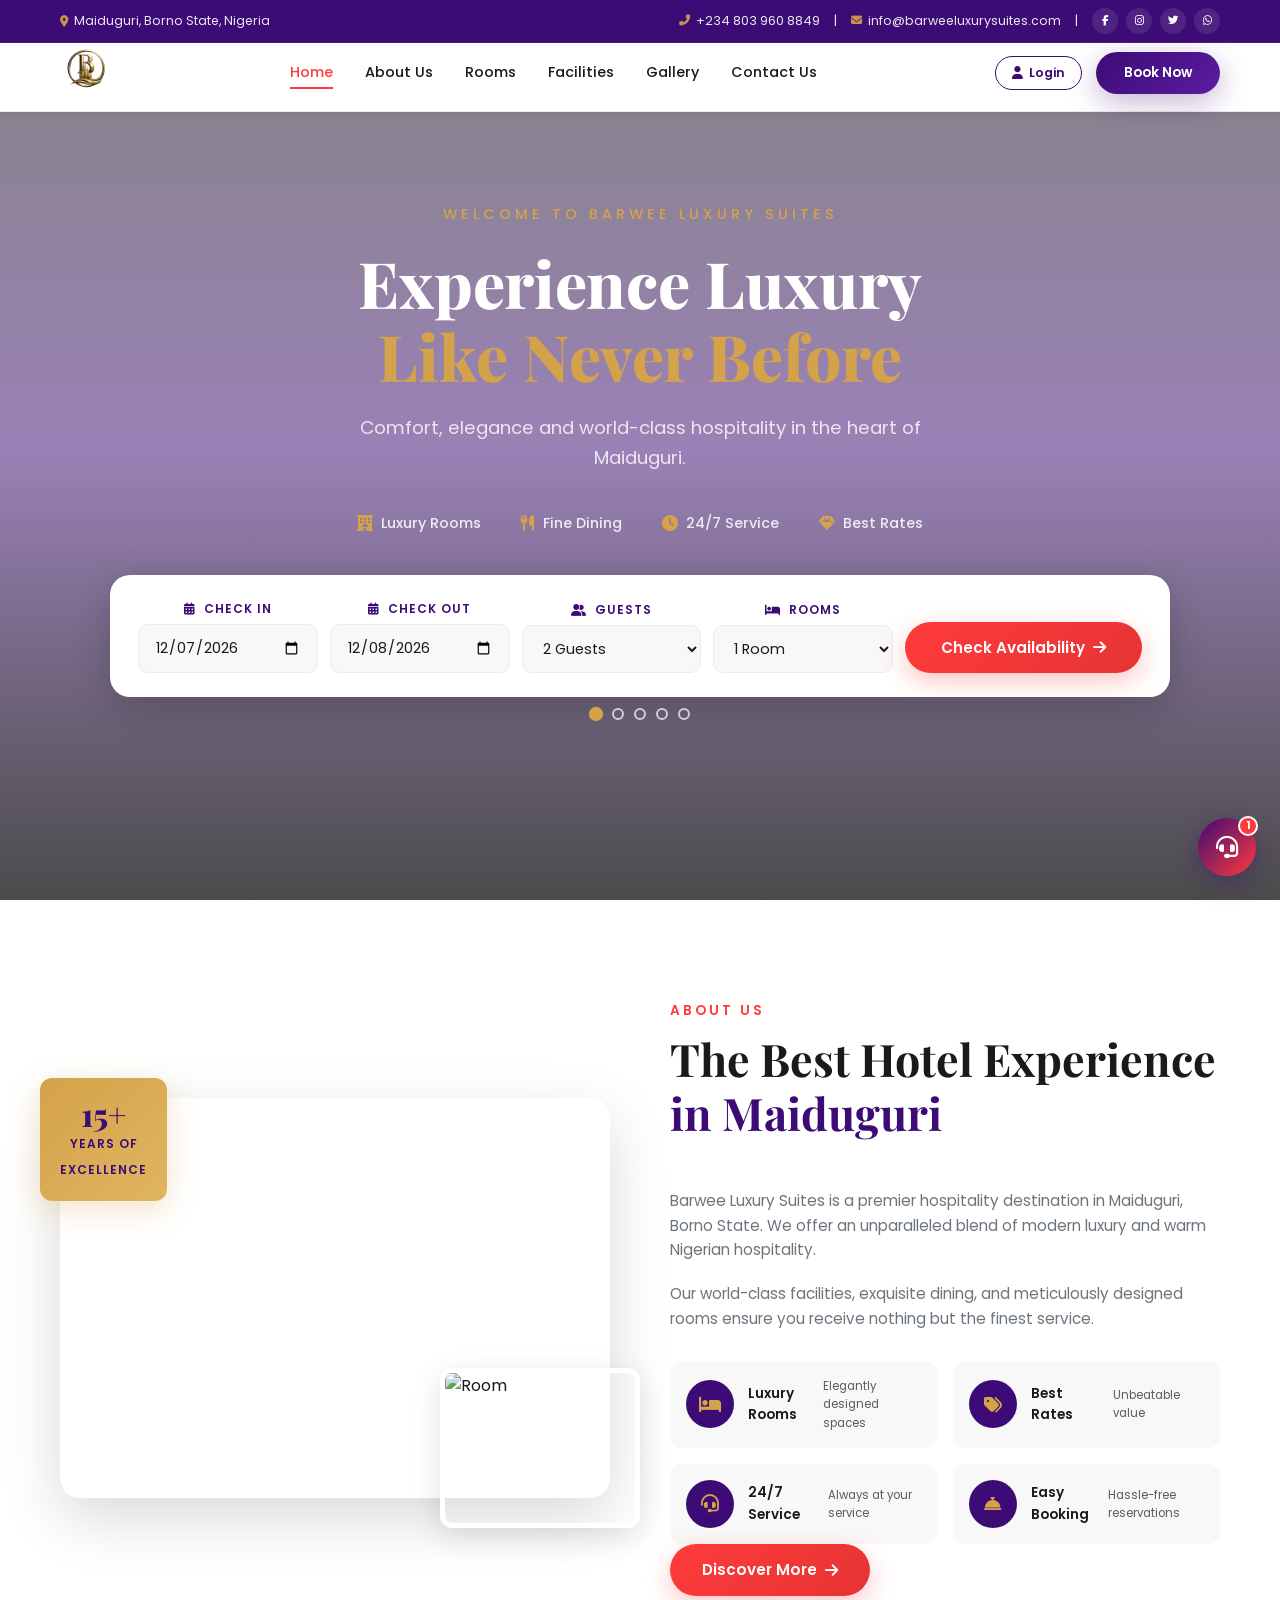
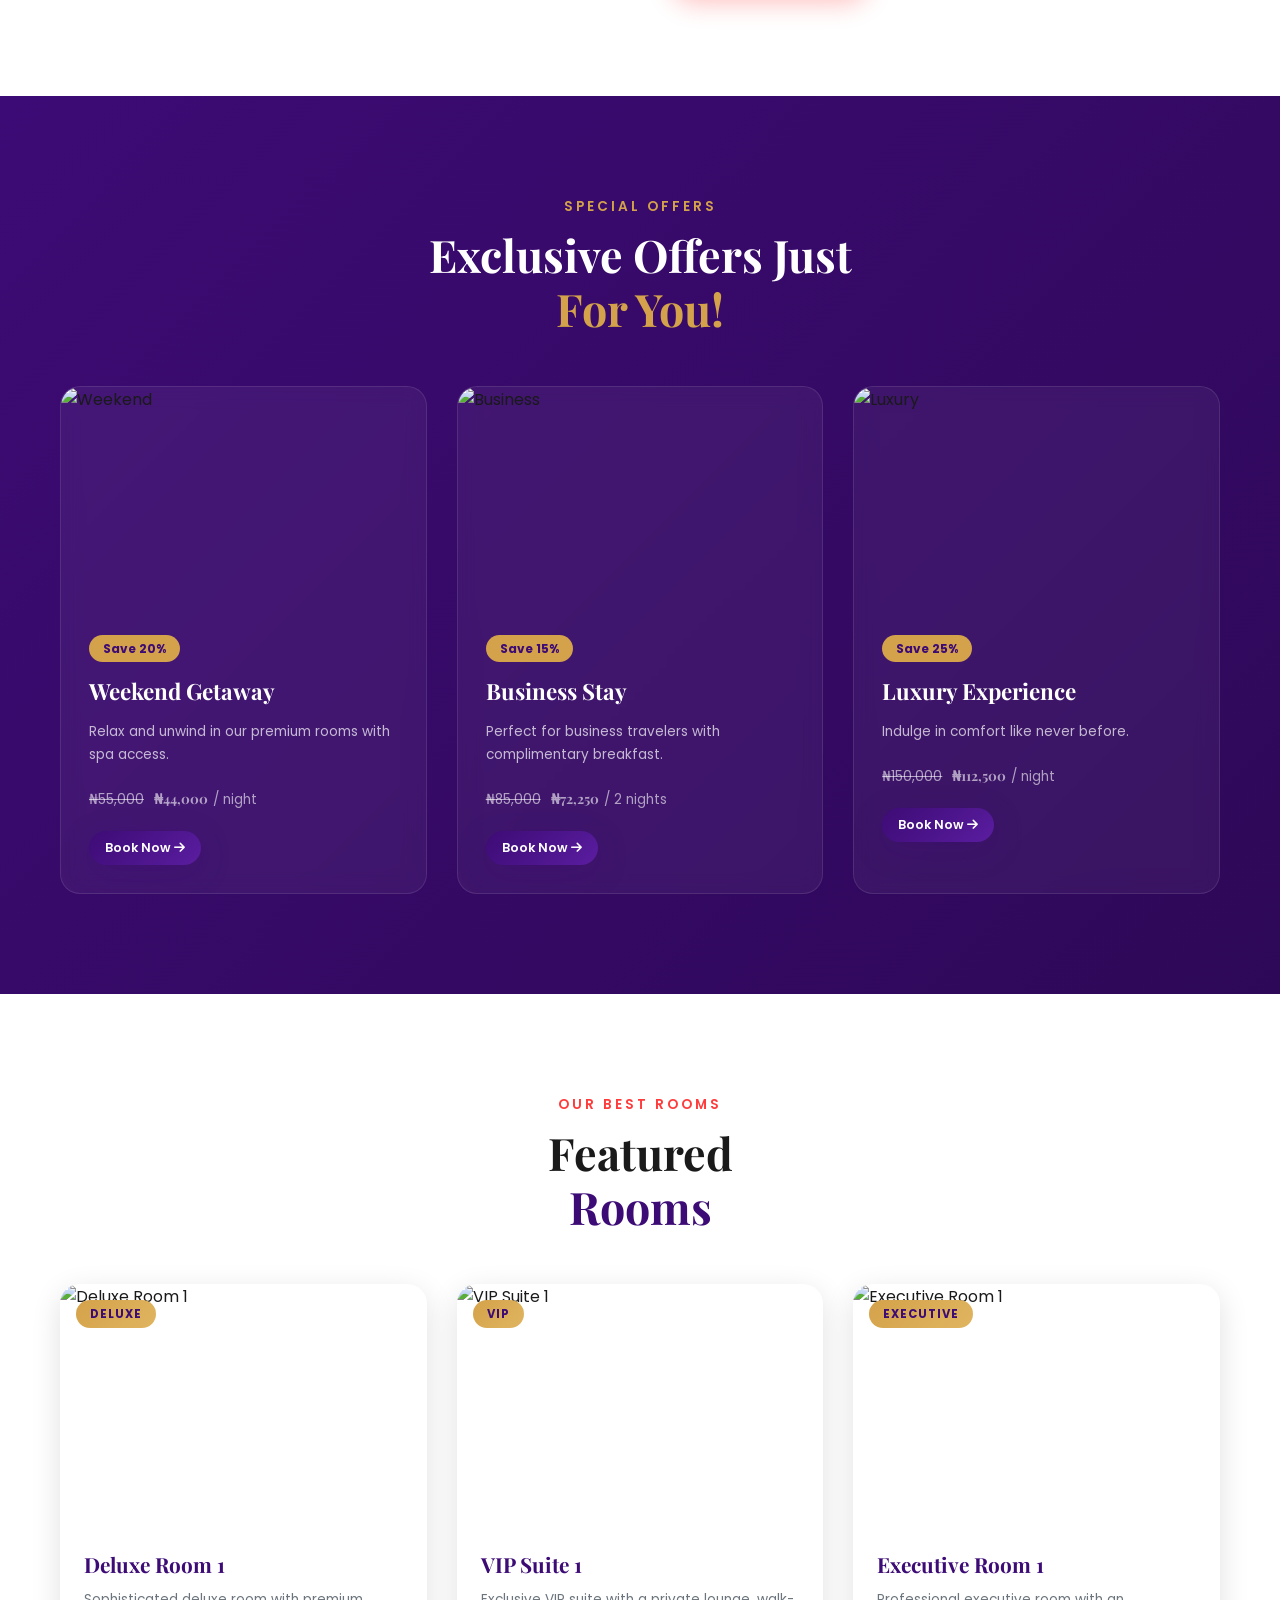
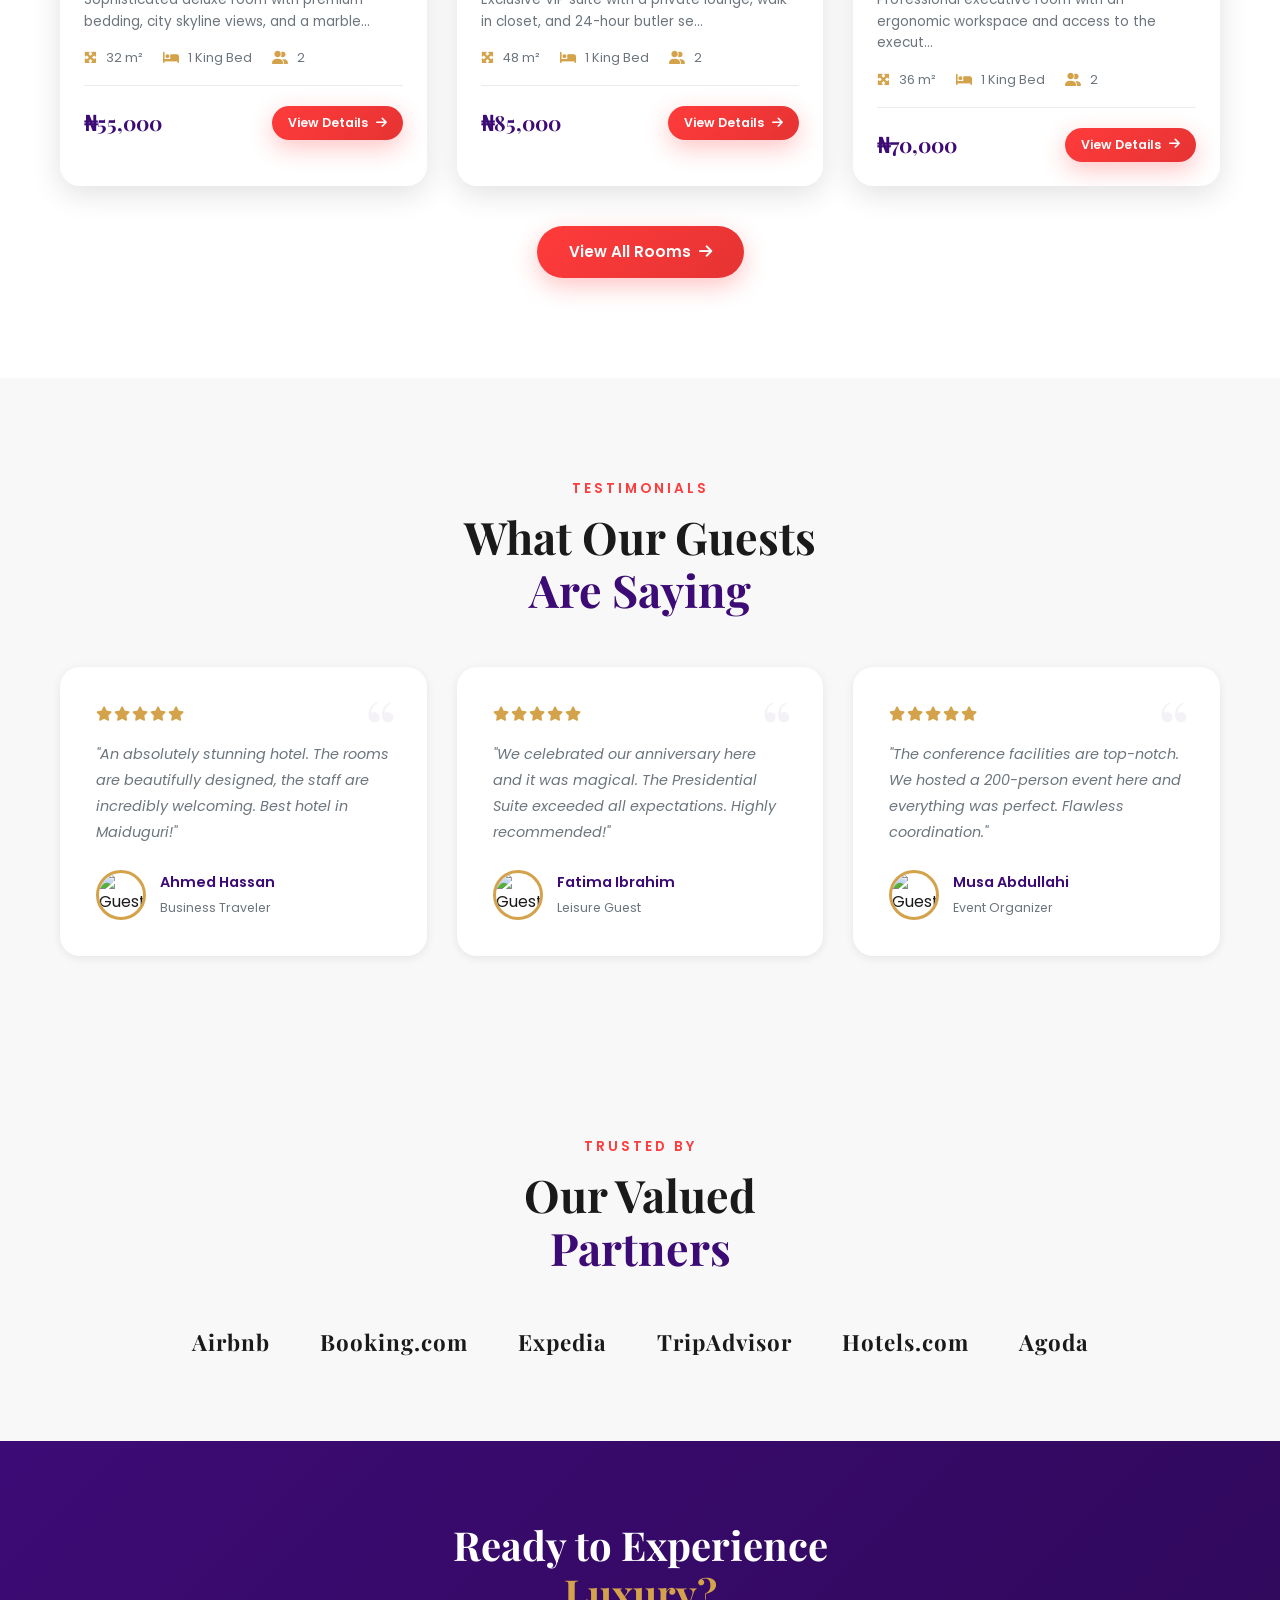
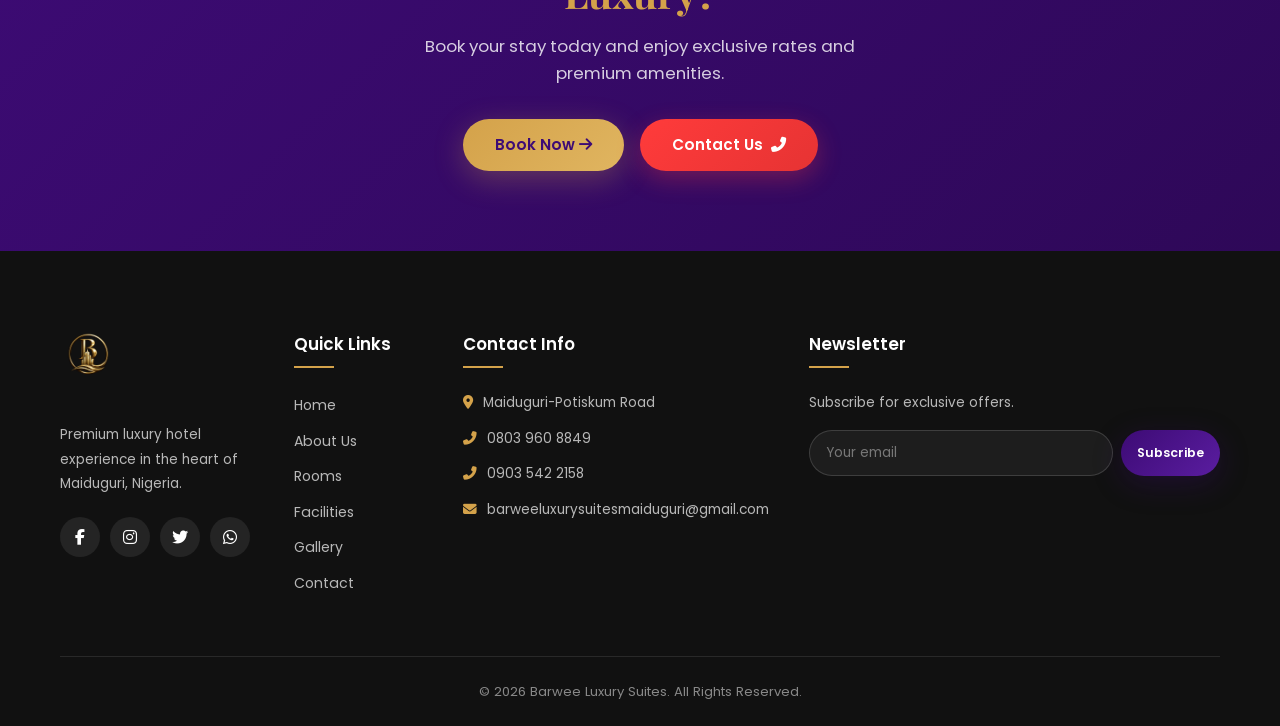
==== commit 90f0e4e2: "Add hero background image slider with 5 slides, dots, and auto-rotation" ====
--- a/barwee/index.html
+++ b/barwee/index.html
@@ -258,7 +258,20 @@
          ============================================ -->
     <div class="page active" id="page-home">
         <section class="hero" id="hero">
-            <div class="hero-bg"></div>
+            <div class="hero-slider">
+                <div class="hero-slide active" style="background-image:url('https://images.unsplash.com/photo-1566073771259-6a8506099945?w=1920&q=80')"></div>
+                <div class="hero-slide" style="background-image:url('https://images.unsplash.com/photo-1582719478250-c89cae4dc85b?w=1920&q=80')"></div>
+                <div class="hero-slide" style="background-image:url('https://images.unsplash.com/photo-1551882547-ff40c63fe5fa?w=1920&q=80')"></div>
+                <div class="hero-slide" style="background-image:url('https://images.unsplash.com/photo-1618773928121-c32242e63f39?w=1920&q=80')"></div>
+                <div class="hero-slide" style="background-image:url('https://images.unsplash.com/photo-1571003123894-1f0594d2b5d9?w=1920&q=80')"></div>
+            </div>
+            <div class="hero-slider-dots" id="heroDots">
+                <button class="hero-dot active" data-index="0"></button>
+                <button class="hero-dot" data-index="1"></button>
+                <button class="hero-dot" data-index="2"></button>
+                <button class="hero-dot" data-index="3"></button>
+                <button class="hero-dot" data-index="4"></button>
+            </div>
             <div class="hero-overlay"></div>
             <div class="hero-content">
                 <p class="hero-tag">Welcome to Barwee Luxury Suites</p>
--- a/barwee/styles.css
+++ b/barwee/styles.css
@@ -401,6 +401,99 @@
     animation: heroZoom 20s ease-in-out infinite alternate;
 }
 
+/* Hero Slider */
+.hero-slider {
+    position: absolute;
+    inset: 0;
+    z-index: 0;
+}
+
+.hero-slide {
+    position: absolute;
+    inset: 0;
+    background-size: cover;
+    background-position: center;
+    opacity: 0;
+    transform: scale(1.05);
+    transition: opacity 1.2s ease, transform 8s ease-out;
+}
+
+.hero-slide.active {
+    opacity: 1;
+    transform: scale(1);
+}
+
+.hero-slide.zoom {
+    transform: scale(1.1);
+}
+
+.hero-slider-dots {
+    position: absolute;
+    bottom: 180px;
+    left: 50%;
+    transform: translateX(-50%);
+    z-index: 5;
+    display: flex;
+    gap: 10px;
+}
+
+.hero-dot {
+    width: 12px;
+    height: 12px;
+    border-radius: 50%;
+    border: 2px solid rgba(255,255,255,0.7);
+    background: transparent;
+    cursor: pointer;
+    transition: all 0.3s ease;
+    padding: 0;
+}
+
+.hero-dot:hover {
+    background: rgba(255,255,255,0.4);
+}
+
+.hero-dot.active {
+    background: var(--gold);
+    border-color: var(--gold);
+    transform: scale(1.2);
+}
+
+.hero-slider-arrows {
+    position: absolute;
+    top: 50%;
+    left: 0;
+    right: 0;
+    z-index: 5;
+    display: flex;
+    justify-content: space-between;
+    padding: 0 24px;
+    transform: translateY(-50%);
+    pointer-events: none;
+}
+
+.hero-arrow {
+    width: 48px;
+    height: 48px;
+    border-radius: 50%;
+    border: 2px solid rgba(255,255,255,0.3);
+    background: rgba(0,0,0,0.25);
+    backdrop-filter: blur(8px);
+    color: var(--white);
+    font-size: 1rem;
+    cursor: pointer;
+    display: flex;
+    align-items: center;
+    justify-content: center;
+    transition: all 0.3s ease;
+    pointer-events: all;
+}
+
+.hero-arrow:hover {
+    background: var(--gold);
+    border-color: var(--gold);
+    transform: scale(1.1);
+}
+
 @keyframes heroZoom {
     0% { transform: scale(1.05); }
     100% { transform: scale(1.15); }
@@ -3093,7 +3186,7 @@
     align-items: center;
     justify-content: center;
     background: linear-gradient(135deg, var(--light-gray) 0%, var(--white) 100%);
-    padding: 40px 20px;
+    padding: 120px 20px 40px;
 }
 
 .auth-container {
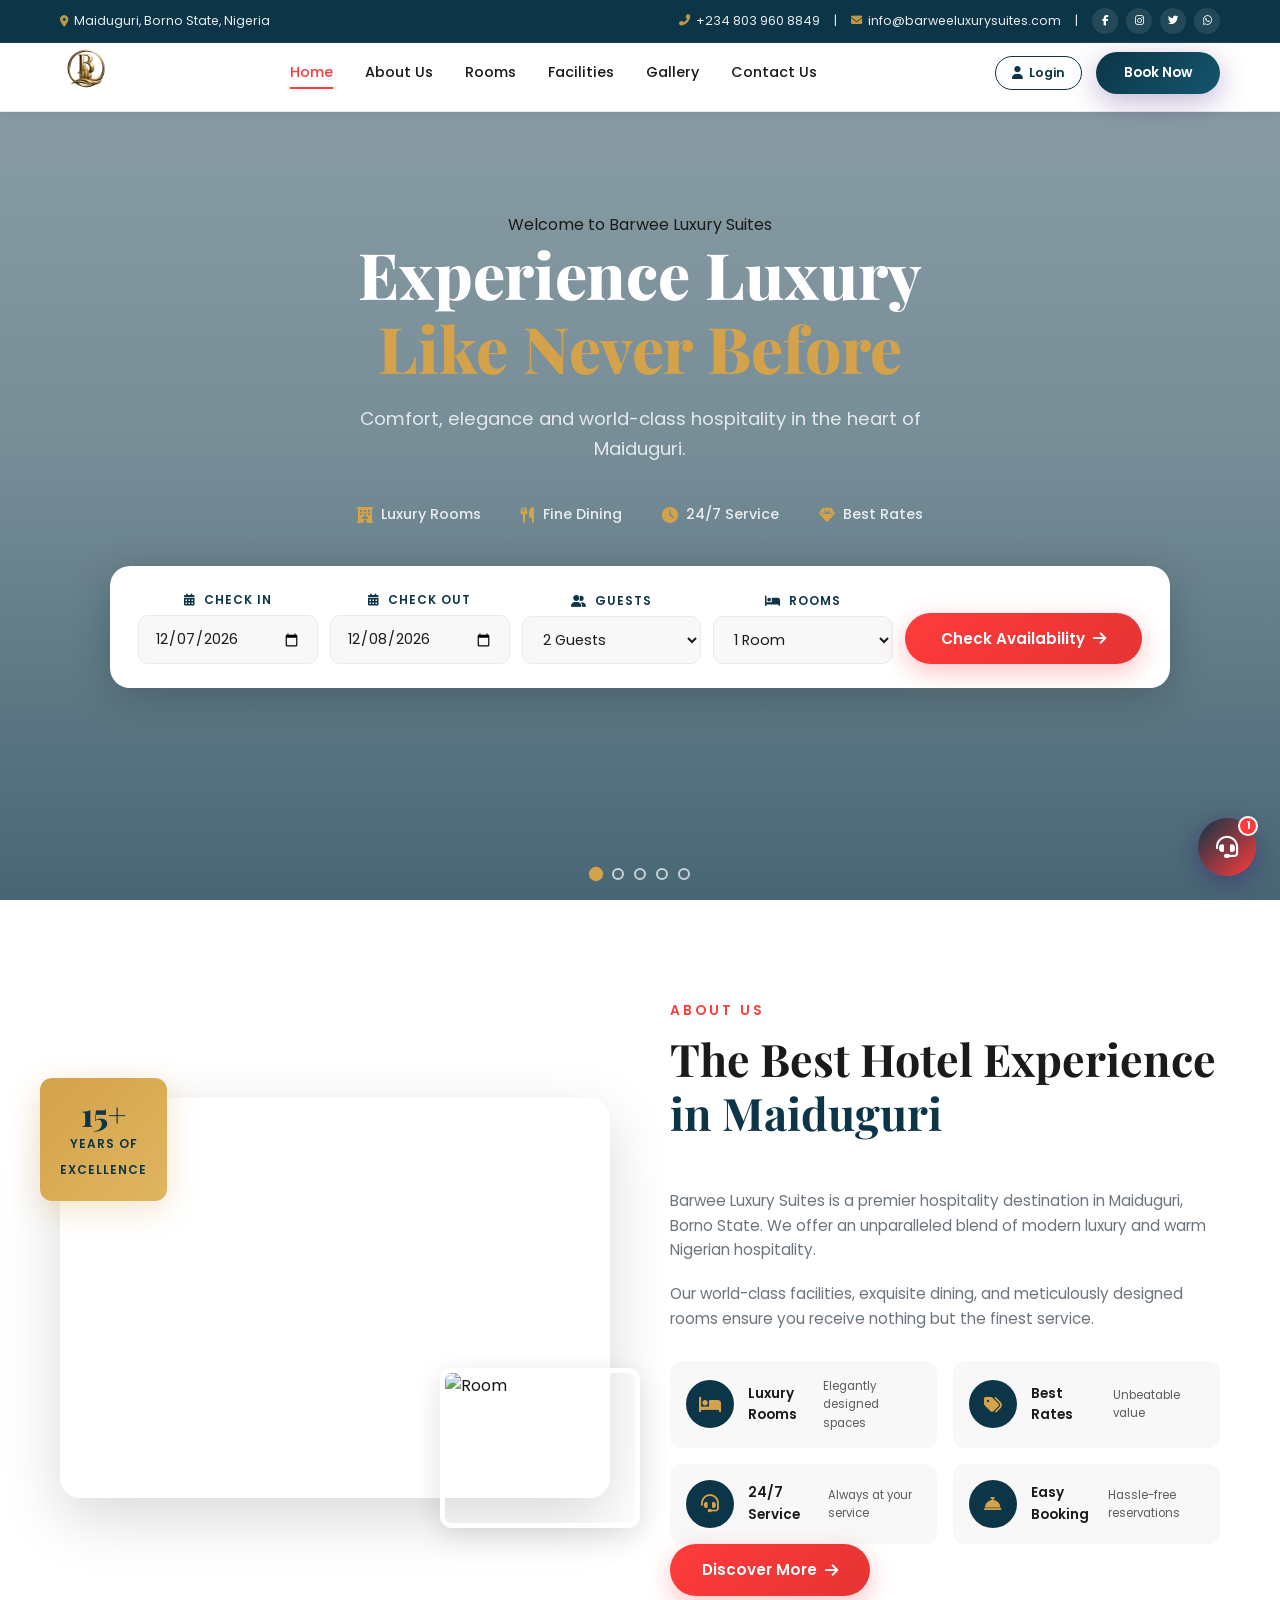
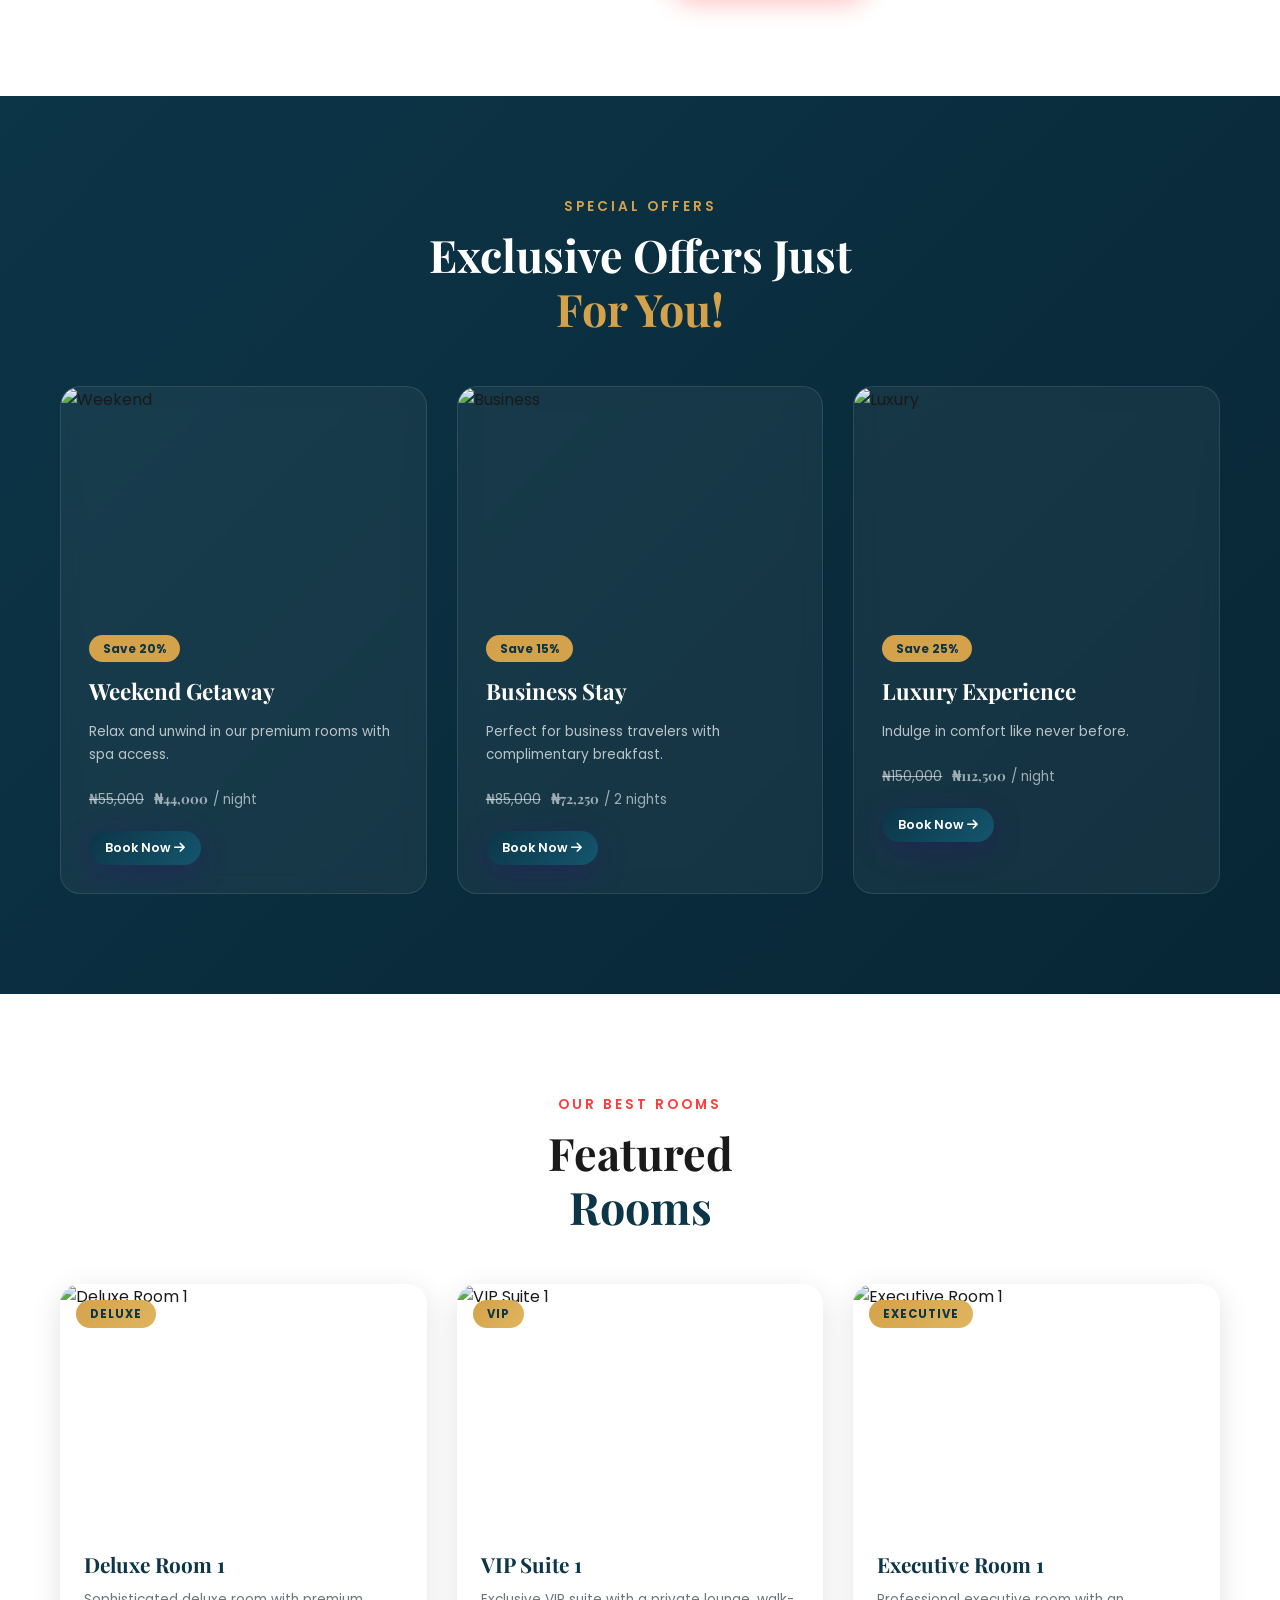
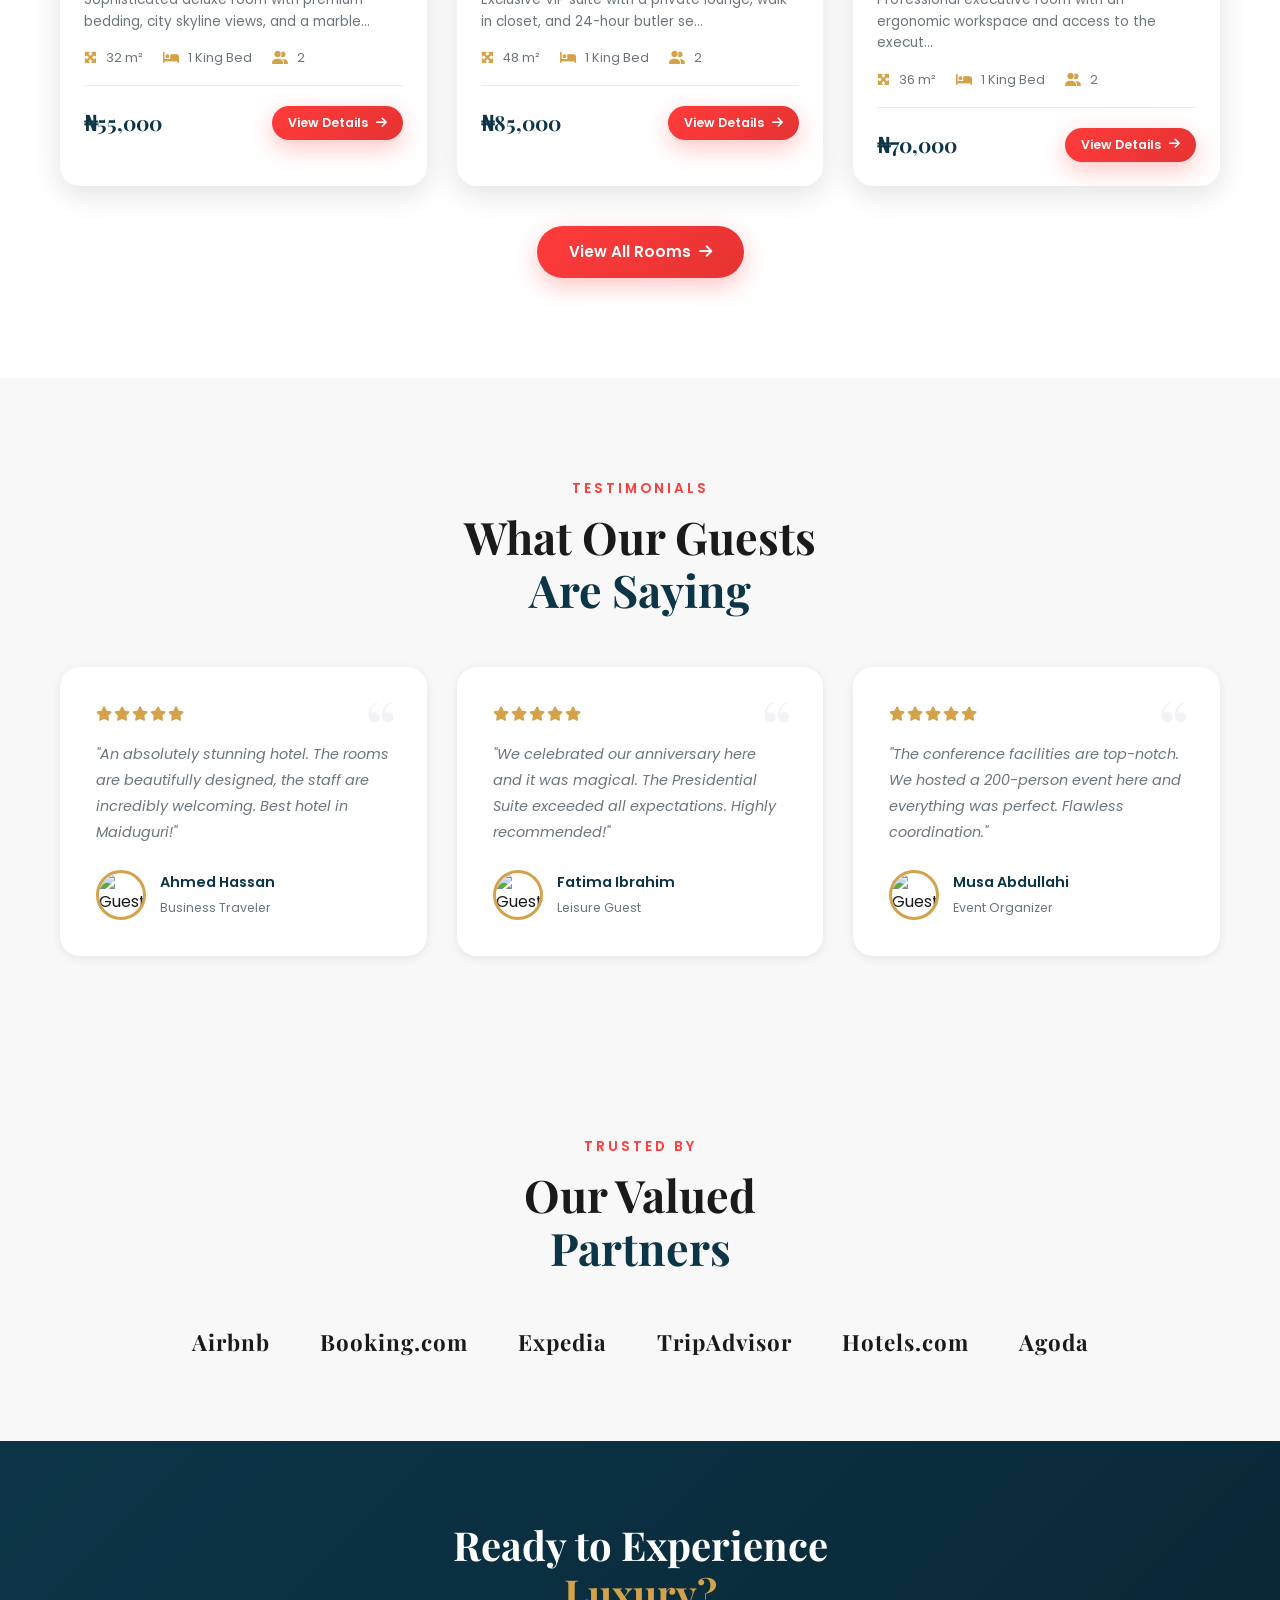
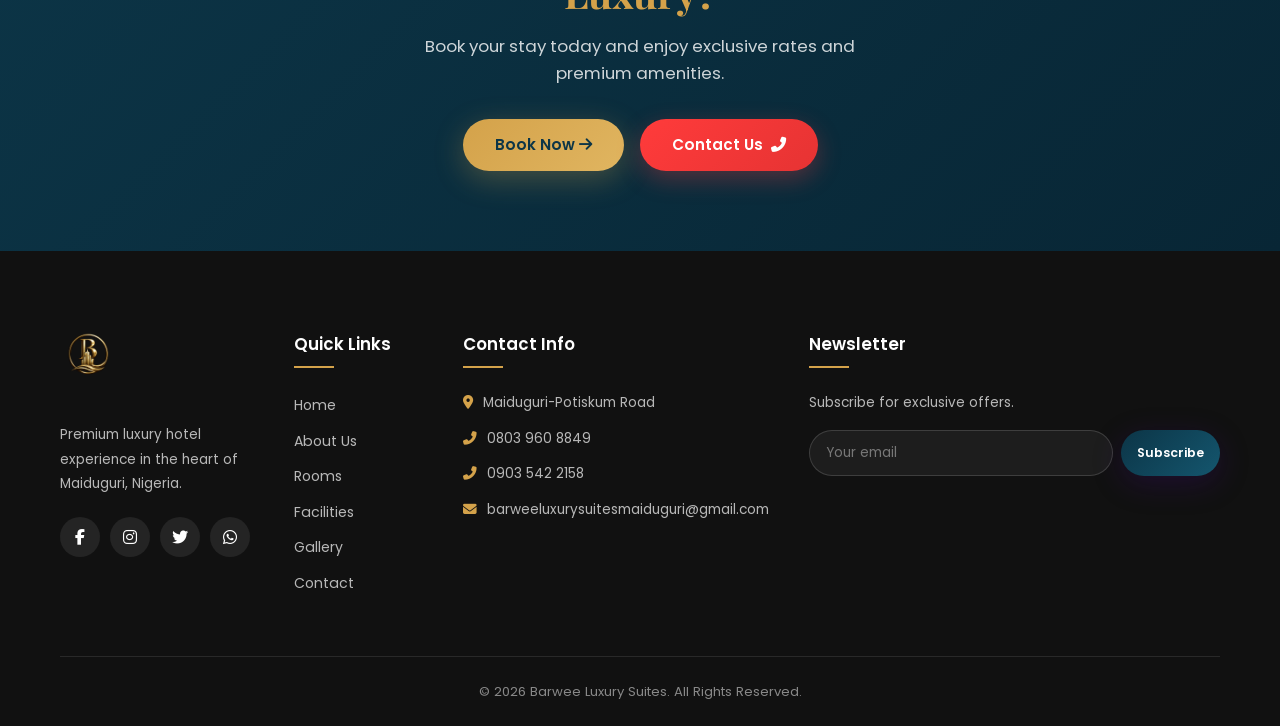
==== commit 9425fd57: "Hero text changes with slider, move dots below booking, swap purple for teal/navy" ====
--- a/barwee/index.html
+++ b/barwee/index.html
@@ -265,24 +265,46 @@
                 <div class="hero-slide" style="background-image:url('https://images.unsplash.com/photo-1618773928121-c32242e63f39?w=1920&q=80')"></div>
                 <div class="hero-slide" style="background-image:url('https://images.unsplash.com/photo-1571003123894-1f0594d2b5d9?w=1920&q=80')"></div>
             </div>
+            <div class="hero-overlay"></div>
+            <div class="hero-content">
+                <div class="hero-text-slide active" data-slide="0">
+                    <p class="hero-tag">Welcome to Barwee Luxury Suites</p>
+                    <h1 class="hero-title">Experience Luxury<br><span>Like Never Before</span></h1>
+                    <p class="hero-subtitle">Comfort, elegance and world-class hospitality in the heart of Maiduguri.</p>
+                </div>
+                <div class="hero-text-slide" data-slide="1">
+                    <p class="hero-tag">Premium Accommodation</p>
+                    <h1 class="hero-title">Your Perfect<br><span>Urban Retreat</span></h1>
+                    <p class="hero-subtitle">Unwind in elegantly designed suites with breathtaking city views and modern amenities.</p>
+                </div>
+                <div class="hero-text-slide" data-slide="2">
+                    <p class="hero-tag">Unmatched Hospitality</p>
+                    <h1 class="hero-title">Where Every<br><span>Moment Matters</span></h1>
+                    <p class="hero-subtitle">From fine dining to personalized service, we craft experiences that linger long after checkout.</p>
+                </div>
+                <div class="hero-text-slide" data-slide="3">
+                    <p class="hero-tag">Events & Celebrations</p>
+                    <h1 class="hero-title">Host Your Next<br><span>Grand Event</span></h1>
+                    <p class="hero-subtitle">State-of-the-art conference halls and banquet facilities for occasions that deserve the best.</p>
+                </div>
+                <div class="hero-text-slide" data-slide="4">
+                    <p class="hero-tag">Exclusive Offers</p>
+                    <h1 class="hero-title">Book Direct<br><span>Save More</span></h1>
+                    <p class="hero-subtitle">Enjoy up to 20% off when you book directly through us. Best rate guaranteed, always.</p>
+                </div>
+                <div class="hero-features">
+                    <span><i class="fas fa-hotel"></i> Luxury Rooms</span>
+                    <span><i class="fas fa-utensils"></i> Fine Dining</span>
+                    <span><i class="fas fa-clock"></i> 24/7 Service</span>
+                    <span><i class="fas fa-gem"></i> Best Rates</span>
+                </div>
+            </div>
             <div class="hero-slider-dots" id="heroDots">
                 <button class="hero-dot active" data-index="0"></button>
                 <button class="hero-dot" data-index="1"></button>
                 <button class="hero-dot" data-index="2"></button>
                 <button class="hero-dot" data-index="3"></button>
                 <button class="hero-dot" data-index="4"></button>
-            </div>
-            <div class="hero-overlay"></div>
-            <div class="hero-content">
-                <p class="hero-tag">Welcome to Barwee Luxury Suites</p>
-                <h1 class="hero-title">Experience Luxury<br><span>Like Never Before</span></h1>
-                <p class="hero-subtitle">Comfort, elegance and world-class hospitality in the heart of Maiduguri.</p>
-                <div class="hero-features">
-                    <span><i class="fas fa-hotel"></i> Luxury Rooms</span>
-                    <span><i class="fas fa-utensils"></i> Fine Dining</span>
-                    <span><i class="fas fa-clock"></i> 24/7 Service</span>
-                    <span><i class="fas fa-gem"></i> Best Rates</span>
-                </div>
             </div>
             <div class="booking-widget" id="booking">
                 <form class="booking-form" onsubmit="passDatesAndGo('check');return false;">
--- a/barwee/styles.css
+++ b/barwee/styles.css
@@ -4,9 +4,9 @@
 
 /* --- CSS Variables --- */
 :root {
-    --deep-purple: #3D0B75;
-    --purple-dark: #2E0858;
-    --purple-light: #5A1DA0;
+    --deep-purple: #0C3547;
+    --purple-dark: #082635;
+    --purple-light: #14566E;
     --gold: #D4A24A;
     --gold-light: #e0b560;
     --gold-dark: #b8892f;
@@ -429,7 +429,7 @@
 
 .hero-slider-dots {
     position: absolute;
-    bottom: 180px;
+    bottom: 20px;
     left: 50%;
     transform: translateX(-50%);
     z-index: 5;
@@ -504,9 +504,9 @@
     inset: 0;
     background: linear-gradient(
         180deg,
-        rgba(17, 17, 17, 0.5) 0%,
-        rgba(61, 11, 117, 0.5) 50%,
-        rgba(17, 17, 17, 0.75) 100%
+        rgba(12, 53, 71, 0.45) 0%,
+        rgba(12, 53, 71, 0.55) 50%,
+        rgba(12, 53, 71, 0.75) 100%
     );
 }
 
@@ -515,6 +515,20 @@
     z-index: 2;
     padding: 0 20px;
     margin-bottom: 40px;
+}
+
+.hero-text-slide {
+    display: none;
+    opacity: 0;
+    transform: translateY(20px);
+    transition: opacity 0.8s ease, transform 0.8s ease;
+}
+
+.hero-text-slide.active {
+    display: block;
+    opacity: 1;
+    transform: translateY(0);
+}
 }
 
 .hero-tag {
